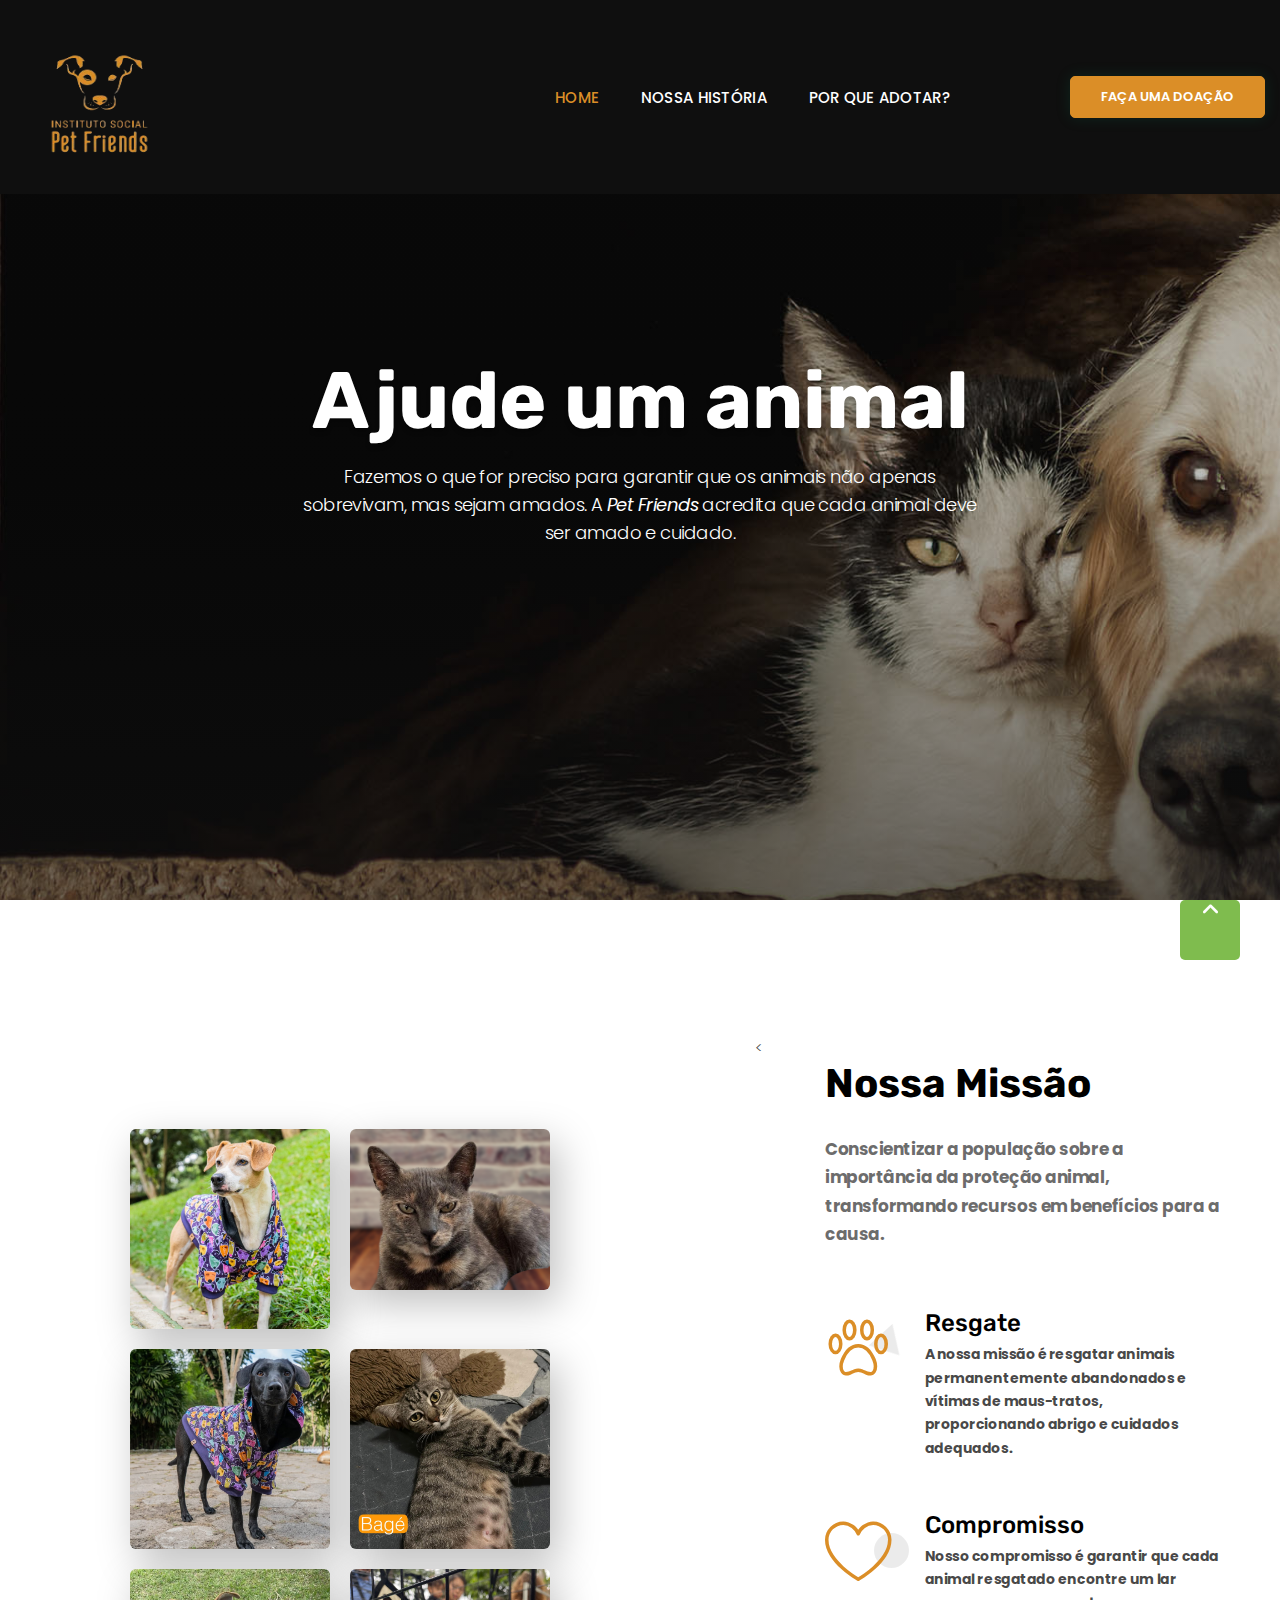
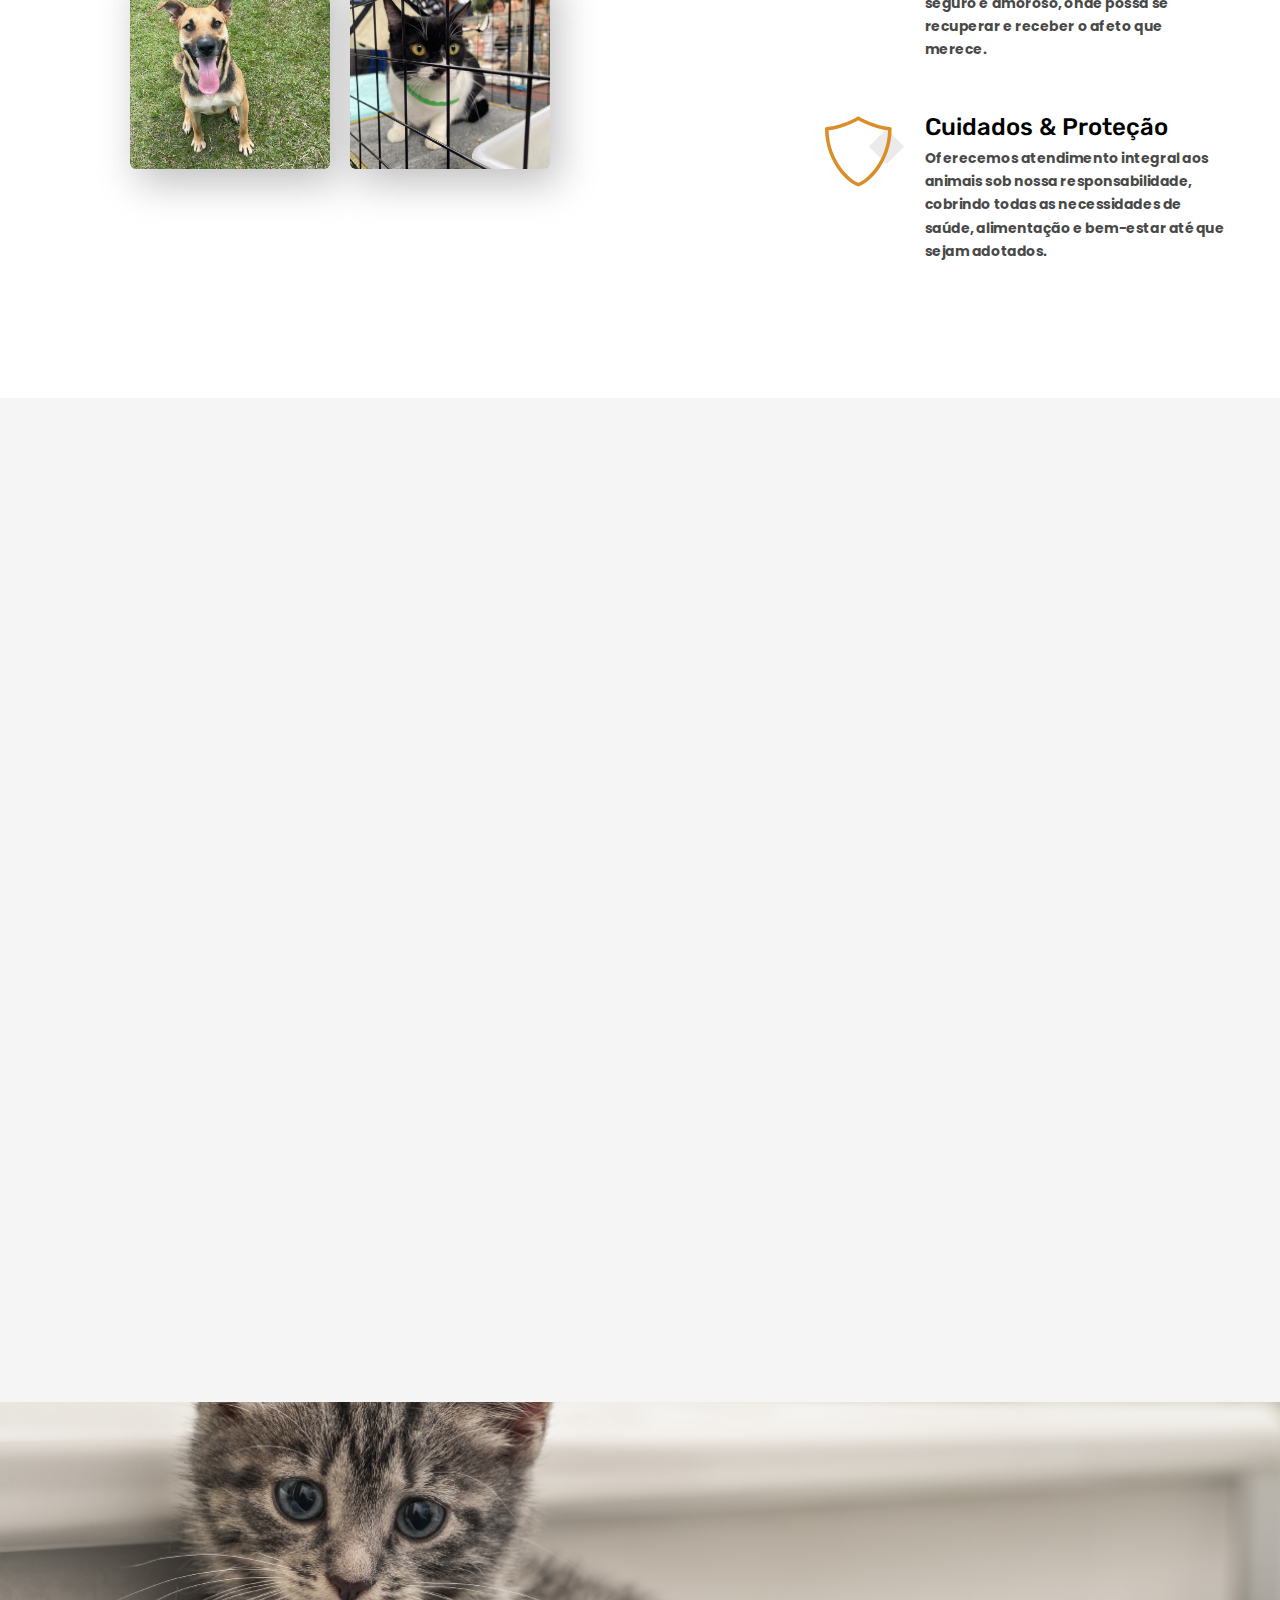
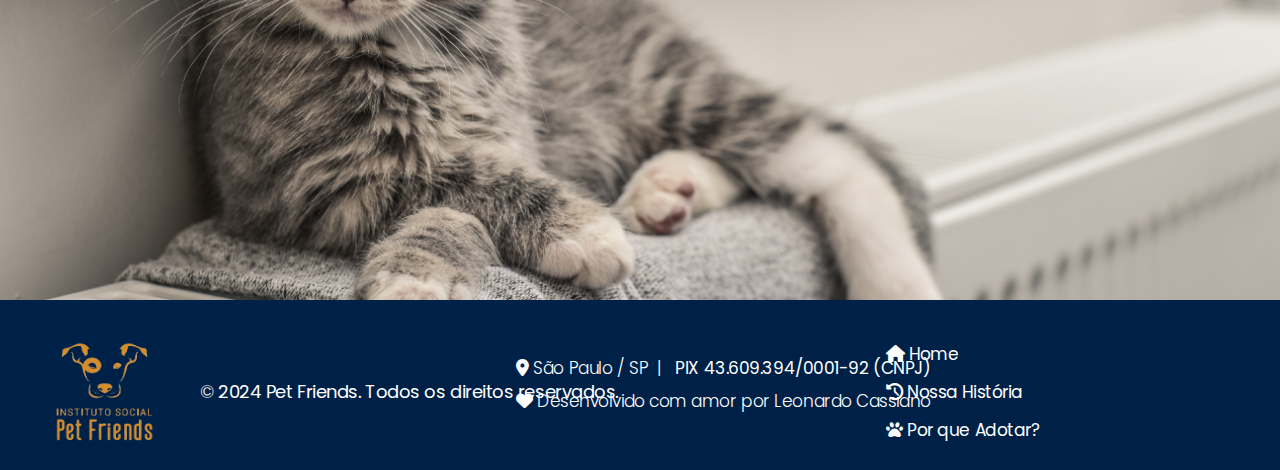
==== index.html @ 427e0f5f "atualizado" ====
<!DOCTYPE html>
<html class="wide wow-animation" lang="pt-BR">

<head>

  <title>Instituto Social Pet Friends</title>

  <meta charset="utf-8">
  <meta name="viewport" content="width=device-width, height=device-height, initial-scale=1.0">
  <meta http-equiv="X-UA-Compatible" content="IE=edge">
  <link rel="icon" href="images/Logo.png" type="image/x-icon">
  <link rel="stylesheet" type="text/css"
    href="//fonts.googleapis.com/css?family=Poppins:300,300i,400,500,600,700,800,900,900i%7CRoboto:400%7CRubik:100,400,700">
  <link rel="stylesheet" href="css/bootstrap.css">
  <link rel="stylesheet" href="css/fonts.css">
  <link rel="stylesheet" href="css/style.css">
  <link rel="stylesheet" href="https://cdnjs.cloudflare.com/ajax/libs/font-awesome/6.0.0-beta3/css/all.min.css">
  <style>
    .ie-panel {
      display: none;
      background: #212121;
      padding: 10px 0;
      box-shadow: 3px 3px 5px 0 rgba(94, 190, 14, 0.3);
      clear: both;
      text-align: center;
      position: relative;
      z-index: 1;
    }

    html.ie-10 .ie-panel,
    html.lt-ie-10 .ie-panel {
      display: block;
    }
  </style>
</head>

<body>

  <div class="preloader">
    <div class="preloader-body">
      <div class="cssload-container">
        <div class="cssload-speeding-wheel"></div>
      </div>
      <p>Carregando...</p>
    </div>
  </div>
  <div class="page">

    <!-- Page Header-->

    <header class="section page-header">

      <!-- RD Navbar-->

      <div class="rd-navbar-wrap">
        <nav class="rd-navbar rd-navbar-classic" data-layout="rd-navbar-fixed" data-sm-layout="rd-navbar-fixed"
          data-md-layout="rd-navbar-fixed" data-md-device-layout="rd-navbar-fixed" data-lg-layout="rd-navbar-static"
          data-lg-device-layout="rd-navbar-static" data-xl-layout="rd-navbar-static"
          data-xl-device-layout="rd-navbar-static" data-xxl-layout="rd-navbar-static"
          data-xxl-device-layout="rd-navbar-static" data-lg-stick-up-offset="46px" data-xl-stick-up-offset="46px"
          data-xxl-stick-up-offset="46px" data-lg-stick-up="true" data-xl-stick-up="true" data-xxl-stick-up="true">
          <div class="rd-navbar-main-outer">
            <div class="rd-navbar-main">

              <!-- RD Navbar Panel-->

              <div class="rd-navbar-panel">

                <!-- RD Navbar Toggle-->

                <button class="rd-navbar-toggle" data-rd-navbar-toggle=".rd-navbar-nav-wrap"><span></span></button>

                <!-- RD Navbar Brand | logo no head-->

                <div class="rd-navbar-brand">
                  <a href="index.html">
                    <img class="brand-logo-light" src="images/Logo2-removebg-preview.png" alt="Logo Pet Friends"
                      style="width: 160px; height: auto; max-height: 130px;" />
                  </a>
                  <div class="brand-info">
                    <i class="fas fa-paw paw-icon"></i> <!-- Ícone de patinha -->
                    <span>Instituto Social Pet Friends</span>
                  </div>
                </div>

              </div>
              <div class="rd-navbar-main-element">
                <div class="rd-navbar-nav-wrap">
                  <!-- RD Navbar Nav-->
                  <ul class="rd-navbar-nav">
                    <li class="rd-nav-item active"><a class="rd-nav-link" href="index.html">Home</a>
                    </li>
                    <li class="rd-nav-item"><a class="rd-nav-link" href="nossa-historia.html">Nossa História</a>
                    </li>
                    <li class="rd-nav-item"><a class="rd-nav-link" href="adotar.html">Por que Adotar?</a>
                    </li>
                  </ul>
                </div>
              </div><a class="button button-primary button-sm"
                href="https://apoia.se/petfriends_animal?fbclid=PAZXh0bgNhZW0CMTEAAab4_Lr3qfhMuwF0i9VEwv8kZfbizg0bX7LKmi1WdM-lrcqhibGIC0rPOTk_aem_RehNmCbpvLESIJ7mgK0mYw"
                target="_blank">Faça uma doação</a>
            </div>
          </div>
        </nav>
      </div>
    </header>

    <!-- Swiper-->

    <section class="section section-lg section-main-bunner section-main-bunner-filter">
      <div class="main-bunner-img"
        style="background-image: url(&quot;images/bg-bunner-2.jpg&quot;); background-size: cover;"></div>
      <div class="main-bunner-inner">
        <div class="container">
          <div class="row row-50 justify-content-lg-center align-items-lg-center">
            <div class="col-lg-12">
              <div class="bunner-content-modern text-center">
                <h1 class="main-bunner-title">Ajude um animal</h1>
                <p>Fazemos o que for preciso para garantir que os animais não apenas sobrevivam, mas sejam amados. A
                  <strong> <em>Pet
                      Friends</em> </strong> acredita que cada animal deve ser amado e cuidado.
                </p>
              </div>

            </div>
          </div>
        </div>
      </div>
    </section>
    <section class="section section-xl">
      <div class="container">
        <div class="row row-50 justify-content-lg-between align-items-lg-center">
          <div class="col-lg-6">
            <div class="box-img-animate">
              <div class="box-img-animate-item"
                data-parallax-scroll="{&quot;y&quot;: 0, &quot;x&quot;: 140,  &quot;smoothness&quot;: 50 }">
                <img src="images/anima-img1.jpg" alt="" width="150" height="auto">
              </div>
              <div class="box-img-animate-item"
                data-parallax-scroll="{&quot;y&quot;: 150, &quot;x&quot;: 0,  &quot;smoothness&quot;: 50 }">
                <img src="images/anima-img2.png" alt="" width="200" height="auto">
              </div>
              <div class="box-img-animate-item"
                data-parallax-scroll="{&quot;y&quot;:70, &quot;x&quot;: -250,  &quot;smoothness&quot;: 50 }">
                <img src="images/anima-img3.jpg" alt="" width="150" height="auto">
              </div>
              <div class="box-img-animate-item"
                data-parallax-scroll="{&quot;y&quot;:20, &quot;x&quot;: 20,  &quot;smoothness&quot;: 50 }">
                <img src="images/anima-img4.jpg" alt="" width="150" height="auto">
              </div>
              <div class="box-img-animate-item"
                data-parallax-scroll="{&quot;y&quot;:60, &quot;x&quot;: 70,  &quot;smoothness&quot;: 50 }">
                <img src="images/CAPA.jpg" alt="" width="150" height="auto">
              </div>
              <div class="box-img-animate-item"
                data-parallax-scroll="{&quot;y&quot;:0, &quot;x&quot;: 140,  &quot;smoothness&quot;: 50 }">
                <img src="images/anima-img6.jpg" alt="" width="150" height="auto">
              </div>

            </div>
          </div>

          <div class="col-lg-6 col-xl-5">
            <<div class="innset-xl-left-70">
              <h3>Nossa Missão</h3>
              <p class="text-opacity-80" style="font-size: 17px; font-weight: bold;">Conscientizar a população sobre a
                importância da proteção animal, transformando
                recursos em benefícios para a causa.</p>
              <div class="row row-50">
                <div class="col-md-6 col-lg-12">
                  <div class="box-icon-modern">
                    <div class="box-icon-inner decorate-triangle">
                      <span class="icon-xl linearicons-paw icon-primary"></span>
                    </div>
                    <div class="box-icon-caption">
                      <h4><a href="#">Resgate</a></h4>
                      <p style="font-size: 14px; font-weight: bold;">A nossa missão é resgatar animais permanentemente
                        abandonados e vítimas de maus-tratos,
                        proporcionando abrigo e cuidados adequados.</p>
                    </div>
                  </div>
                </div>
                <div class="col-md-6 col-lg-12">
                  <div class="box-icon-modern">
                    <div class="box-icon-inner decorate-circle">
                      <span class="icon-xl linearicons-heart icon-primary"></span>
                    </div>
                    <div class="box-icon-caption">
                      <h4><a href="#">Compromisso</a></h4>
                      <p style="font-size: 14px; font-weight: bold;">Nosso compromisso é garantir que cada animal
                        resgatado encontre um lar seguro e amoroso, onde
                        possa se recuperar e receber o afeto que merece.</p>
                    </div>
                  </div>
                </div>
                <div class="col-md-6 col-lg-12">
                  <div class="box-icon-modern">
                    <div class="box-icon-inner decorate-rectangle">
                      <span class="icon-xl linearicons-shield icon-primary"></span>
                    </div>
                    <div class="box-icon-caption">
                      <h4><a href="#">Cuidados &amp; Proteção</a></h4>
                      <p style="font-size: 14px; font-weight: bold;">Oferecemos atendimento integral aos animais sob
                        nossa responsabilidade, cobrindo todas as
                        necessidades de saúde, alimentação e bem-estar até que sejam adotados.</p>
                    </div>
                  </div>
                </div>
              </div>
          </div>
        </div>
      </div>
  </div>
  </section>
  <section class="section section-lg bg-gray-1">
    <div class="container">
      <div class="row justify-content-center text-center">
        <div class="col-md-9 col-lg-7 wow-outer">
          <div class="wow slideInDown" style="font-size: 17px; font-weight: bold;">
            <h3>ONG Pet Friends</h3>
            <p> A ONG Pet Friends, tem várias causas e projetos para resgate e cuidados dos animais, nos quais você
              sempre pode participar. Sinta-se à vontade para aprender sobre eles, navegue em nosso site para obter
              mais informações e nos ajudar nesta causa. Temos nossas camisetas Masculino e Feminino que nos ajudam com
              parte das arrecadações.
            </p>
          </div>

        </div>
      </div>
      <div class="row row-50">
        <div class="col-md-6 col-lg-4 wow-outer">
          <div class="wow fadeInUp">
            <article class="box-causes">
              <div class="box-causes-img"><img src="images/anima-img1.jpg" alt="quero adotar" width="372"
                  height="396" /><a class="button button-sm button-primary"
                  href="https://docs.google.com/forms/d/e/1FAIpQLSeHZSwQcAbqPlTNAKT_LWLnmwpeg9ElzXLOrvn8qitVOJTIiQ/viewform"
                  target="_blank">Consulte</a>
              </div>
              <h4 class="font-weight-medium"><a
                  href="https://docs.google.com/forms/d/e/1FAIpQLSeHZSwQcAbqPlTNAKT_LWLnmwpeg9ElzXLOrvn8qitVOJTIiQ/viewform"
                  target="_blank">Quero adotar</a></h4>
              <p style="font-size: 14px; font-weight: bold;"> <span>Preencha </span>o Questionário Pet Friends</p>
            </article>
          </div>
        </div>
        <div class="col-md-6 col-lg-4 wow-outer">
          <div class="wow fadeInUp">
            <article class="box-causes">
              <div class="box-causes-img"><img src="images/anima-img3.jpg" alt="Como ajudar" width="372"
                  height="396" /><a class="button button-sm button-primary"
                  href="https://apoia.se/petfriends_animal?fbclid=PAZXh0bgNhZW0CMTEAAab4_Lr3qfhMuwF0i9VEwv8kZfbizg0bX7LKmi1WdM-lrcqhibGIC0rPOTk_aem_RehNmCbpvLESIJ7mgK0mYw"
                  target="_blank">Consulte</a>
              </div>
              <h4 class="font-weight-medium"><a
                  href="https://apoia.se/petfriends_animal?fbclid=PAZXh0bgNhZW0CMTEAAab4_Lr3qfhMuwF0i9VEwv8kZfbizg0bX7LKmi1WdM-lrcqhibGIC0rPOTk_aem_RehNmCbpvLESIJ7mgK0mYw">Apadrinhe</a>
              </h4>
              <p class="box-causes-donate"><span class="box-causes-donate-complete"
                  style="font-size: 14px; font-weight: bold;">Apadrinhe a </span> <span
                  style="font-size: 14px; font-weight: bold;">partir de R$ 1,00
                </span> </p>
            </article>
          </div>
        </div>
        <div class="col-md-6 col-lg-4 wow-outer">
          <div class="wow fadeInUp">
            <article class="box-causes">
              <div class="box-causes-img"><img src="images/camiseta-img.png" alt="Camisetas" width="372"
                  height="396" /><a class="button button-sm button-primary"
                  href="https://reserva.ink/camisetadebicho?utf8=%E2%9C%93&search_filter=pet+friends"
                  target="_blank">Consulte</a>
              </div>
              <h4 class="font-weight-medium"><a
                  href="https://reserva.ink/camisetadebicho?utf8=%E2%9C%93&search_filter=pet+friends"
                  target="_blank">Nossa Coleção </a></h4>

              <p class="box-causes-donate"><span class="box-causes-donate-complete"
                  style="font-size: 14px; font-weight: bold;">+3% Off para</span>
                <span style="font-size: 14px; font-weight: bold;">pagamentos via PIX ou em até 3x sem juros</span>
              </p>
            </article>
          </div>

        </div>
      </div>
    </div>
  </section>

  <section class="parallax-container bg-gray-600" data-parallax-img="images/Carrosel- Foto1.png">
    <div class="parallax-content section-xxl text-center">
      <div class="container">
        <div class="row justify-content-md-center">
          <div class="col-md-9 col-lg-8 col-xl-8 wow-outer">
            <div class="innset-xl-right-30 innset-xl-left-30">
              <div class="wow slideInDown">
                <h3>Entre em contato para mais informações</h3>

                <div class="main__socials">
                  <a href="https://www.instagram.com/petfriends_animal/" target="_blank">
                    <button class="Link__instagram">
                      <svg xmlns="http://www.w3.org/2000/svg" viewBox="0,0,256,256" width="30px" height="30px"
                        fill-rule="nonzero" class="instagram">
                        <g fill-rule="nonzero" stroke="none" stroke-width="1" stroke-linecap="butt"
                          stroke-linejoin="miter" stroke-miterlimit="10">
                          <g transform="scale(8,8)">
                            <path
                              d="M11.46875,5c-3.55078,0 -6.46875,2.91406 -6.46875,6.46875v9.0625c0,3.55078 2.91406,6.46875 6.46875,6.46875h9.0625c3.55078,0 6.46875,-2.91406 6.46875,-6.46875v-9.0625c0,-3.55078 -2.91406,-6.46875 -6.46875,-6.46875zM11.46875,7h9.0625c2.47266,0 4.46875,1.99609 4.46875,4.46875v9.0625c0,2.47266 -1.99609,4.46875 -4.46875,4.46875h-9.0625c-2.47266,0 -4.46875,-1.99609 -4.46875,-4.46875v-9.0625c0,-2.47266 1.99609,-4.46875 4.46875,-4.46875zM21.90625,9.1875c-0.50391,0 -0.90625,0.40234 -0.90625,0.90625c0,0.50391 0.40234,0.90625 0.90625,0.90625c0.50391,0 0.90625,-0.40234 0.90625,-0.90625c0,-0.50391 -0.40234,-0.90625 -0.90625,-0.90625zM16,10c-3.30078,0 -6,2.69922 -6,6c0,3.30078 2.69922,6 6,6c3.30078,0 6,-2.69922 6,-6c0,-3.30078 -2.69922,-6 -6,-6zM16,12c2.22266,0 4,1.77734 4,4c0,2.22266 -1.77734,4 -4,4c-2.22266,0 -4,-1.77734 -4,-4c0,-2.22266 1.77734,-4 4,-4z">
                            </path>
                          </g>
                        </g>
                      </svg>
                    </button>
                  </a>

                  <a href="https://www.facebook.com/PETFRIENDSANIMAL22" target="_blank">
                    <button class="Link__facebook">
                      <svg xmlns="http://www.w3.org/2000/svg" viewBox="0 0 24 24" width="30px" height="30px" fill="none"
                        class="facebook">
                        <path fill-rule="nonzero" fill="#3b5998"
                          d="M22,12c0-5.523-4.477-10-10-10S2,6.477,2,12c0,4.991,3.657,9.128,8.438,9.877V14.89h-2.54v-2.89h2.54V9.845c0-2.514,1.492-3.9,3.77-3.9,1.094,0,2.236,0.195,2.236,0.195v2.459h-1.259c-1.24,0-1.628,0.771-1.628,1.562v1.89h2.773l-0.443,2.89h-2.33v6.986C18.343,21.127,22,16.99,22,12z">
                        </path>
                      </svg>
                    </button>
                  </a>
                </div>

              </div>
            </div>
          </div>
        </div>
      </div>
    </div>
  </section><a></a>

  <!-- ===================================== RODAPÉ ====================================================  -->


  <footer>
    <div class="custom-footer-container">
      <div class="custom-footer-left">
        <img src="images/Logo2-removebg-preview.png" alt="logo" class="custom-footer-image" />
        <p class="custom-footer-copyright">
          &copy; <b>2024 Pet Friends. Todos os direitos reservados.</b>
        </p>
      </div>
      <div class="custom-footer-center">
        <p class="custom-footer-text">
          <i class="fas fa-map-marker-alt"></i> São Paulo / SP&nbsp;&nbsp;|&nbsp;&nbsp;
          <b> PIX 43.609.394/0001-92 (CNPJ)</b>
        </p>
        <p class="custom-footer-text">
          <i class="fas fa-heart"></i> Desenvolvido com amor por
          <a href="https://yleonardo99.github.io/Meu-Portfolio/" class="custom-dev-link" target="_blank">Leonardo Cassiano</a>
        </p>
      </div>
      <div class="custom-footer-right">
        <nav class="custom-footer-nav">
          <a href="index.html" class="custom-footer-link"><i class="fas fa-home"></i><b> Home</b></a>
          <a href="nossa-historia.html" class="custom-footer-link"><i class="fas fa-history"></i><b> Nossa História</b></a>
          <a href="adotar.html" class="custom-footer-link"><i class="fas fa-paw"></i><b> Por que Adotar?</b></a>
        </nav>
      </div>
    </div>
  </footer>
  </div>

  <div class="snackbars" id="form-output-global"></div>
  <script src="js/core.min.js"></script>
  <script src="js/script.js"></script>
  <!-- coded by ragnar-->
</body>

</html>
---- css/fonts.css ----
@font-face {
    font-family: 'defatted_milk-Reg';
    src: url("../fonts/defatted_milk-Reg.ttf") format("truetype");
    font-weight: normal;
    font-style: normal;
}


.fa {
	display: inline-block;
	font-family: 'FontAwesome';
	font-size: inherit;
	text-rendering: auto;
	-webkit-font-smoothing: antialiased;
	-moz-osx-font-smoothing: grayscale;
}

[class*='fa-']:before {
	font-weight: 400;
	font-family: 'FontAwesome';
}

/* torna a fonte 33% maior em relação ao contêiner do ícone */

.fa-lg {
	font-size: 1.33333333em;
	line-height: 0.75em;
	vertical-align: -15%;
}

.fa-2x {
	font-size: 2em;
}

.fa-3x {
	font-size: 3em;
}

.fa-4x {
	font-size: 4em;
}

.fa-5x {
	font-size: 5em;
}

.fa-fw {
	width: 1.28571429em;
	text-align: center;
}

.fa-ul {
	padding-left: 0;
	margin-left: 2.14285714em;
	list-style-type: none;
}

.fa-ul > li {
	position: relative;
}

.fa-li {
	position: absolute;
	left: -2.14285714em;
	width: 2.14285714em;
	top: 0.14285714em;
	text-align: center;
}

.fa-li.fa-lg {
	left: -1.85714286em;
}

.fa-border {
	padding: .2em .25em .15em;
	border: solid 0.08em #eeeeee;
	border-radius: .1em;
}

.fa-pull-left {
	float: left;
}

.fa-pull-right {
	float: right;
}

.fa.fa-pull-left {
	margin-right: .3em;
}

.fa.fa-pull-right {
	margin-left: .3em;
}

/* Deprecated as of 4.4.0 */
.pull-right {
	float: right;
}

.pull-left {
	float: left;
}

.fa.pull-left {
	margin-right: .3em;
}

.fa.pull-right {
	margin-left: .3em;
}

.fa-spin {
	-webkit-animation: fa-spin 2s infinite linear;
	animation: fa-spin 2s infinite linear;
}

.fa-pulse {
	-webkit-animation: fa-spin 1s infinite steps(8);
	animation: fa-spin 1s infinite steps(8);
}

@-webkit-keyframes fa-spin {
	0% {
		-webkit-transform: rotate(0deg);
		transform: rotate(0deg);
	}
	100% {
		-webkit-transform: rotate(359deg);
		transform: rotate(359deg);
	}
}

@keyframes fa-spin {
	0% {
		-webkit-transform: rotate(0deg);
		transform: rotate(0deg);
	}
	100% {
		-webkit-transform: rotate(359deg);
		transform: rotate(359deg);
	}
}

.fa-rotate-90 {
	-ms-filter: "progid:DXImageTransform.Microsoft.BasicImage(rotation=1)";
	-webkit-transform: rotate(90deg);
	-ms-transform: rotate(90deg);
	transform: rotate(90deg);
}

.fa-rotate-180 {
	-ms-filter: "progid:DXImageTransform.Microsoft.BasicImage(rotation=2)";
	-webkit-transform: rotate(180deg);
	-ms-transform: rotate(180deg);
	transform: rotate(180deg);
}

.fa-rotate-270 {
	-ms-filter: "progid:DXImageTransform.Microsoft.BasicImage(rotation=3)";
	-webkit-transform: rotate(270deg);
	-ms-transform: rotate(270deg);
	transform: rotate(270deg);
}

.fa-flip-horizontal {
	-ms-filter: "progid:DXImageTransform.Microsoft.BasicImage(rotation=0, mirror=1)";
	-webkit-transform: scale(-1, 1);
	-ms-transform: scale(-1, 1);
	transform: scale(-1, 1);
}

.fa-flip-vertical {
	-ms-filter: "progid:DXImageTransform.Microsoft.BasicImage(rotation=2, mirror=1)";
	-webkit-transform: scale(1, -1);
	-ms-transform: scale(1, -1);
	transform: scale(1, -1);
}

:root .fa-rotate-90,
:root .fa-rotate-180,
:root .fa-rotate-270,
:root .fa-flip-horizontal,
:root .fa-flip-vertical {
	filter: none;
}

.fa-stack {
	position: relative;
	display: inline-block;
	width: 2em;
	height: 2em;
	line-height: 2em;
	vertical-align: middle;
}

.fa-stack-1x,
.fa-stack-2x {
	position: absolute;
	left: 0;
	width: 100%;
	text-align: center;
}

.fa-stack-1x {
	line-height: inherit;
}

.fa-stack-2x {
	font-size: 2em;
}

.fa-inverse {
	color: #ffffff;
}

/* Font Awesome uses the Unicode Private Use Area (PUA) to ensure screen
   readers do not read off random characters that represent icons */
.fa-glass:before {
	content: "\f000";
}

.fa-music:before {
	content: "\f001";
}

.fa-search:before {
	content: "\f002";
}

.fa-envelope-o:before {
	content: "\f003";
}

.fa-heart:before {
	content: "\f004";
}

.fa-star:before {
	content: "\f005";
}

.fa-star-o:before {
	content: "\f006";
}

.fa-user:before {
	content: "\f007";
}

.fa-film:before {
	content: "\f008";
}

.fa-th-large:before {
	content: "\f009";
}

.fa-th:before {
	content: "\f00a";
}

.fa-th-list:before {
	content: "\f00b";
}

.fa-check:before {
	content: "\f00c";
}

.fa-remove:before,
.fa-close:before,
.fa-times:before {
	content: "\f00d";
}

.fa-search-plus:before {
	content: "\f00e";
}

.fa-search-minus:before {
	content: "\f010";
}

.fa-power-off:before {
	content: "\f011";
}

.fa-signal:before {
	content: "\f012";
}

.fa-gear:before,
.fa-cog:before {
	content: "\f013";
}

.fa-trash-o:before {
	content: "\f014";
}

.fa-home:before {
	content: "\f015";
}

.fa-file-o:before {
	content: "\f016";
}

.fa-clock-o:before {
	content: "\f017";
}

.fa-road:before {
	content: "\f018";
}

.fa-download:before {
	content: "\f019";
}

.fa-arrow-circle-o-down:before {
	content: "\f01a";
}

.fa-arrow-circle-o-up:before {
	content: "\f01b";
}

.fa-inbox:before {
	content: "\f01c";
}

.fa-play-circle-o:before {
	content: "\f01d";
}

.fa-rotate-right:before,
.fa-repeat:before {
	content: "\f01e";
}

.fa-refresh:before {
	content: "\f021";
}

.fa-list-alt:before {
	content: "\f022";
}

.fa-lock:before {
	content: "\f023";
}

.fa-flag:before {
	content: "\f024";
}

.fa-headphones:before {
	content: "\f025";
}

.fa-volume-off:before {
	content: "\f026";
}

.fa-volume-down:before {
	content: "\f027";
}

.fa-volume-up:before {
	content: "\f028";
}

.fa-qrcode:before {
	content: "\f029";
}

.fa-barcode:before {
	content: "\f02a";
}

.fa-tag:before {
	content: "\f02b";
}

.fa-tags:before {
	content: "\f02c";
}

.fa-book:before {
	content: "\f02d";
}

.fa-bookmark:before {
	content: "\f02e";
}

.fa-print:before {
	content: "\f02f";
}

.fa-camera:before {
	content: "\f030";
}

.fa-font:before {
	content: "\f031";
}

.fa-bold:before {
	content: "\f032";
}

.fa-italic:before {
	content: "\f033";
}

.fa-text-height:before {
	content: "\f034";
}

.fa-text-width:before {
	content: "\f035";
}

.fa-align-left:before {
	content: "\f036";
}

.fa-align-center:before {
	content: "\f037";
}

.fa-align-right:before {
	content: "\f038";
}

.fa-align-justify:before {
	content: "\f039";
}

.fa-list:before {
	content: "\f03a";
}

.fa-dedent:before,
.fa-outdent:before {
	content: "\f03b";
}

.fa-indent:before {
	content: "\f03c";
}

.fa-video-camera:before {
	content: "\f03d";
}

.fa-photo:before,
.fa-image:before,
.fa-picture-o:before {
	content: "\f03e";
}

.fa-pencil:before {
	content: "\f040";
}

.fa-map-marker:before {
	content: "\f041";
}

.fa-adjust:before {
	content: "\f042";
}

.fa-tint:before {
	content: "\f043";
}

.fa-edit:before,
.fa-pencil-square-o:before {
	content: "\f044";
}

.fa-share-square-o:before {
	content: "\f045";
}

.fa-check-square-o:before {
	content: "\f046";
}

.fa-arrows:before {
	content: "\f047";
}

.fa-step-backward:before {
	content: "\f048";
}

.fa-fast-backward:before {
	content: "\f049";
}

.fa-backward:before {
	content: "\f04a";
}

.fa-play:before {
	content: "\f04b";
}

.fa-pause:before {
	content: "\f04c";
}

.fa-stop:before {
	content: "\f04d";
}

.fa-forward:before {
	content: "\f04e";
}

.fa-fast-forward:before {
	content: "\f050";
}

.fa-step-forward:before {
	content: "\f051";
}

.fa-eject:before {
	content: "\f052";
}

.fa-chevron-left:before {
	content: "\f053";
}

.fa-chevron-right:before {
	content: "\f054";
}

.fa-plus-circle:before {
	content: "\f055";
}

.fa-minus-circle:before {
	content: "\f056";
}

.fa-times-circle:before {
	content: "\f057";
}

.fa-check-circle:before {
	content: "\f058";
}

.fa-question-circle:before {
	content: "\f059";
}

.fa-info-circle:before {
	content: "\f05a";
}

.fa-crosshairs:before {
	content: "\f05b";
}

.fa-times-circle-o:before {
	content: "\f05c";
}

.fa-check-circle-o:before {
	content: "\f05d";
}

.fa-ban:before {
	content: "\f05e";
}

.fa-arrow-left:before {
	content: "\f060";
}

.fa-arrow-right:before {
	content: "\f061";
}

.fa-arrow-up:before {
	content: "\f062";
}

.fa-arrow-down:before {
	content: "\f063";
}

.fa-mail-forward:before,
.fa-share:before {
	content: "\f064";
}

.fa-expand:before {
	content: "\f065";
}

.fa-compress:before {
	content: "\f066";
}

.fa-plus:before {
	content: "\f067";
}

.fa-minus:before {
	content: "\f068";
}

.fa-asterisk:before {
	content: "\f069";
}

.fa-exclamation-circle:before {
	content: "\f06a";
}

.fa-gift:before {
	content: "\f06b";
}

.fa-leaf:before {
	content: "\f06c";
}

.fa-fire:before {
	content: "\f06d";
}

.fa-eye:before {
	content: "\f06e";
}

.fa-eye-slash:before {
	content: "\f070";
}

.fa-warning:before,
.fa-exclamation-triangle:before {
	content: "\f071";
}

.fa-plane:before {
	content: "\f072";
}

.fa-calendar:before {
	content: "\f073";
}

.fa-random:before {
	content: "\f074";
}

.fa-comment:before {
	content: "\f075";
}

.fa-magnet:before {
	content: "\f076";
}

.fa-chevron-up:before {
	content: "\f077";
}

.fa-chevron-down:before {
	content: "\f078";
}

.fa-retweet:before {
	content: "\f079";
}

.fa-shopping-cart:before {
	content: "\f07a";
}

.fa-folder:before {
	content: "\f07b";
}

.fa-folder-open:before {
	content: "\f07c";
}

.fa-arrows-v:before {
	content: "\f07d";
}

.fa-arrows-h:before {
	content: "\f07e";
}

.fa-bar-chart-o:before,
.fa-bar-chart:before {
	content: "\f080";
}

.fa-twitter-square:before {
	content: "\f081";
}

.fa-facebook-square:before {
	content: "\f082";
}

.fa-camera-retro:before {
	content: "\f083";
}

.fa-key:before {
	content: "\f084";
}

.fa-gears:before,
.fa-cogs:before {
	content: "\f085";
}

.fa-comments:before {
	content: "\f086";
}

.fa-thumbs-o-up:before {
	content: "\f087";
}

.fa-thumbs-o-down:before {
	content: "\f088";
}

.fa-star-half:before {
	content: "\f089";
}

.fa-heart-o:before {
	content: "\f08a";
}

.fa-sign-out:before {
	content: "\f08b";
}

.fa-linkedin-square:before {
	content: "\f08c";
}

.fa-thumb-tack:before {
	content: "\f08d";
}

.fa-external-link:before {
	content: "\f08e";
}

.fa-sign-in:before {
	content: "\f090";
}

.fa-trophy:before {
	content: "\f091";
}

.fa-github-square:before {
	content: "\f092";
}

.fa-upload:before {
	content: "\f093";
}

.fa-lemon-o:before {
	content: "\f094";
}

.fa-phone:before {
	content: "\f095";
}

.fa-square-o:before {
	content: "\f096";
}

.fa-bookmark-o:before {
	content: "\f097";
}

.fa-phone-square:before {
	content: "\f098";
}

.fa-twitter:before {
	content: "\f099";
}

.fa-facebook-f:before,
.fa-facebook:before {
	content: "\f09a";
}

.fa-github:before {
	content: "\f09b";
}

.fa-unlock:before {
	content: "\f09c";
}

.fa-credit-card:before {
	content: "\f09d";
}

.fa-feed:before,
.fa-rss:before {
	content: "\f09e";
}

.fa-hdd-o:before {
	content: "\f0a0";
}

.fa-bullhorn:before {
	content: "\f0a1";
}

.fa-bell:before {
	content: "\f0f3";
}

.fa-certificate:before {
	content: "\f0a3";
}

.fa-hand-o-right:before {
	content: "\f0a4";
}

.fa-hand-o-left:before {
	content: "\f0a5";
}

.fa-hand-o-up:before {
	content: "\f0a6";
}

.fa-hand-o-down:before {
	content: "\f0a7";
}

.fa-arrow-circle-left:before {
	content: "\f0a8";
}

.fa-arrow-circle-right:before {
	content: "\f0a9";
}

.fa-arrow-circle-up:before {
	content: "\f0aa";
}

.fa-arrow-circle-down:before {
	content: "\f0ab";
}

.fa-globe:before {
	content: "\f0ac";
}

.fa-wrench:before {
	content: "\f0ad";
}

.fa-tasks:before {
	content: "\f0ae";
}

.fa-filter:before {
	content: "\f0b0";
}

.fa-briefcase:before {
	content: "\f0b1";
}

.fa-arrows-alt:before {
	content: "\f0b2";
}

.fa-group:before,
.fa-users:before {
	content: "\f0c0";
}

.fa-chain:before,
.fa-link:before {
	content: "\f0c1";
}

.fa-cloud:before {
	content: "\f0c2";
}

.fa-flask:before {
	content: "\f0c3";
}

.fa-cut:before,
.fa-scissors:before {
	content: "\f0c4";
}

.fa-copy:before,
.fa-files-o:before {
	content: "\f0c5";
}

.fa-paperclip:before {
	content: "\f0c6";
}

.fa-save:before,
.fa-floppy-o:before {
	content: "\f0c7";
}

.fa-square:before {
	content: "\f0c8";
}

.fa-navicon:before,
.fa-reorder:before,
.fa-bars:before {
	content: "\f0c9";
}

.fa-list-ul:before {
	content: "\f0ca";
}

.fa-list-ol:before {
	content: "\f0cb";
}

.fa-strikethrough:before {
	content: "\f0cc";
}

.fa-underline:before {
	content: "\f0cd";
}

.fa-table:before {
	content: "\f0ce";
}

.fa-magic:before {
	content: "\f0d0";
}

.fa-truck:before {
	content: "\f0d1";
}

.fa-pinterest:before {
	content: "\f0d2";
}

.fa-pinterest-square:before {
	content: "\f0d3";
}

.fa-google-plus-square:before {
	content: "\f0d4";
}

.fa-google-plus:before {
	content: "\f0d5";
}

.fa-money:before {
	content: "\f0d6";
}

.fa-caret-down:before {
	content: "\f0d7";
}

.fa-caret-up:before {
	content: "\f0d8";
}

.fa-caret-left:before {
	content: "\f0d9";
}

.fa-caret-right:before {
	content: "\f0da";
}

.fa-columns:before {
	content: "\f0db";
}

.fa-unsorted:before,
.fa-sort:before {
	content: "\f0dc";
}

.fa-sort-down:before,
.fa-sort-desc:before {
	content: "\f0dd";
}

.fa-sort-up:before,
.fa-sort-asc:before {
	content: "\f0de";
}

.fa-envelope:before {
	content: "\f0e0";
}

.fa-linkedin:before {
	content: "\f0e1";
}

.fa-rotate-left:before,
.fa-undo:before {
	content: "\f0e2";
}

.fa-legal:before,
.fa-gavel:before {
	content: "\f0e3";
}

.fa-dashboard:before,
.fa-tachometer:before {
	content: "\f0e4";
}

.fa-comment-o:before {
	content: "\f0e5";
}

.fa-comments-o:before {
	content: "\f0e6";
}

.fa-flash:before,
.fa-bolt:before {
	content: "\f0e7";
}

.fa-sitemap:before {
	content: "\f0e8";
}

.fa-umbrella:before {
	content: "\f0e9";
}

.fa-paste:before,
.fa-clipboard:before {
	content: "\f0ea";
}

.fa-lightbulb-o:before {
	content: "\f0eb";
}

.fa-exchange:before {
	content: "\f0ec";
}

.fa-cloud-download:before {
	content: "\f0ed";
}

.fa-cloud-upload:before {
	content: "\f0ee";
}

.fa-user-md:before {
	content: "\f0f0";
}

.fa-stethoscope:before {
	content: "\f0f1";
}

.fa-suitcase:before {
	content: "\f0f2";
}

.fa-bell-o:before {
	content: "\f0a2";
}

.fa-coffee:before {
	content: "\f0f4";
}

.fa-cutlery:before {
	content: "\f0f5";
}

.fa-file-text-o:before {
	content: "\f0f6";
}

.fa-building-o:before {
	content: "\f0f7";
}

.fa-hospital-o:before {
	content: "\f0f8";
}

.fa-ambulance:before {
	content: "\f0f9";
}

.fa-medkit:before {
	content: "\f0fa";
}

.fa-fighter-jet:before {
	content: "\f0fb";
}

.fa-beer:before {
	content: "\f0fc";
}

.fa-h-square:before {
	content: "\f0fd";
}

.fa-plus-square:before {
	content: "\f0fe";
}

.fa-angle-double-left:before {
	content: "\f100";
}

.fa-angle-double-right:before {
	content: "\f101";
}

.fa-angle-double-up:before {
	content: "\f102";
}

.fa-angle-double-down:before {
	content: "\f103";
}

.fa-angle-left:before {
	content: "\f104";
}

.fa-angle-right:before {
	content: "\f105";
}

.fa-angle-up:before {
	content: "\f106";
}

.fa-angle-down:before {
	content: "\f107";
}

.fa-desktop:before {
	content: "\f108";
}

.fa-laptop:before {
	content: "\f109";
}

.fa-tablet:before {
	content: "\f10a";
}

.fa-mobile-phone:before,
.fa-mobile:before {
	content: "\f10b";
}

.fa-circle-o:before {
	content: "\f10c";
}

.fa-quote-left:before {
	content: "\f10d";
}

.fa-quote-right:before {
	content: "\f10e";
}

.fa-spinner:before {
	content: "\f110";
}

.fa-circle:before {
	content: "\f111";
}

.fa-mail-reply:before,
.fa-reply:before {
	content: "\f112";
}

.fa-github-alt:before {
	content: "\f113";
}

.fa-folder-o:before {
	content: "\f114";
}

.fa-folder-open-o:before {
	content: "\f115";
}

.fa-smile-o:before {
	content: "\f118";
}

.fa-frown-o:before {
	content: "\f119";
}

.fa-meh-o:before {
	content: "\f11a";
}

.fa-gamepad:before {
	content: "\f11b";
}

.fa-keyboard-o:before {
	content: "\f11c";
}

.fa-flag-o:before {
	content: "\f11d";
}

.fa-flag-checkered:before {
	content: "\f11e";
}

.fa-terminal:before {
	content: "\f120";
}

.fa-code:before {
	content: "\f121";
}

.fa-mail-reply-all:before,
.fa-reply-all:before {
	content: "\f122";
}

.fa-star-half-empty:before,
.fa-star-half-full:before,
.fa-star-half-o:before {
	content: "\f123";
}

.fa-location-arrow:before {
	content: "\f124";
}

.fa-crop:before {
	content: "\f125";
}

.fa-code-fork:before {
	content: "\f126";
}

.fa-unlink:before,
.fa-chain-broken:before {
	content: "\f127";
}

.fa-question:before {
	content: "\f128";
}

.fa-info:before {
	content: "\f129";
}

.fa-exclamation:before {
	content: "\f12a";
}

.fa-superscript:before {
	content: "\f12b";
}

.fa-subscript:before {
	content: "\f12c";
}

.fa-eraser:before {
	content: "\f12d";
}

.fa-puzzle-piece:before {
	content: "\f12e";
}

.fa-microphone:before {
	content: "\f130";
}

.fa-microphone-slash:before {
	content: "\f131";
}

.fa-shield:before {
	content: "\f132";
}

.fa-calendar-o:before {
	content: "\f133";
}

.fa-fire-extinguisher:before {
	content: "\f134";
}

.fa-rocket:before {
	content: "\f135";
}

.fa-maxcdn:before {
	content: "\f136";
}

.fa-chevron-circle-left:before {
	content: "\f137";
}

.fa-chevron-circle-right:before {
	content: "\f138";
}

.fa-chevron-circle-up:before {
	content: "\f139";
}

.fa-chevron-circle-down:before {
	content: "\f13a";
}

.fa-html5:before {
	content: "\f13b";
}

.fa-css3:before {
	content: "\f13c";
}

.fa-anchor:before {
	content: "\f13d";
}

.fa-unlock-alt:before {
	content: "\f13e";
}

.fa-bullseye:before {
	content: "\f140";
}

.fa-ellipsis-h:before {
	content: "\f141";
}

.fa-ellipsis-v:before {
	content: "\f142";
}

.fa-rss-square:before {
	content: "\f143";
}

.fa-play-circle:before {
	content: "\f144";
}

.fa-ticket:before {
	content: "\f145";
}

.fa-minus-square:before {
	content: "\f146";
}

.fa-minus-square-o:before {
	content: "\f147";
}

.fa-level-up:before {
	content: "\f148";
}

.fa-level-down:before {
	content: "\f149";
}

.fa-check-square:before {
	content: "\f14a";
}

.fa-pencil-square:before {
	content: "\f14b";
}

.fa-external-link-square:before {
	content: "\f14c";
}

.fa-share-square:before {
	content: "\f14d";
}

.fa-compass:before {
	content: "\f14e";
}

.fa-toggle-down:before,
.fa-caret-square-o-down:before {
	content: "\f150";
}

.fa-toggle-up:before,
.fa-caret-square-o-up:before {
	content: "\f151";
}

.fa-toggle-right:before,
.fa-caret-square-o-right:before {
	content: "\f152";
}

.fa-euro:before,
.fa-eur:before {
	content: "\f153";
}

.fa-gbp:before {
	content: "\f154";
}

.fa-dollar:before,
.fa-usd:before {
	content: "\f155";
}

.fa-rupee:before,
.fa-inr:before {
	content: "\f156";
}

.fa-cny:before,
.fa-rmb:before,
.fa-yen:before,
.fa-jpy:before {
	content: "\f157";
}

.fa-ruble:before,
.fa-rouble:before,
.fa-rub:before {
	content: "\f158";
}

.fa-won:before,
.fa-krw:before {
	content: "\f159";
}

.fa-bitcoin:before,
.fa-btc:before {
	content: "\f15a";
}

.fa-file:before {
	content: "\f15b";
}

.fa-file-text:before {
	content: "\f15c";
}

.fa-sort-alpha-asc:before {
	content: "\f15d";
}

.fa-sort-alpha-desc:before {
	content: "\f15e";
}

.fa-sort-amount-asc:before {
	content: "\f160";
}

.fa-sort-amount-desc:before {
	content: "\f161";
}

.fa-sort-numeric-asc:before {
	content: "\f162";
}

.fa-sort-numeric-desc:before {
	content: "\f163";
}

.fa-thumbs-up:before {
	content: "\f164";
}

.fa-thumbs-down:before {
	content: "\f165";
}

.fa-youtube-square:before {
	content: "\f166";
}

.fa-youtube:before {
	content: "\f167";
}

.fa-xing:before {
	content: "\f168";
}

.fa-xing-square:before {
	content: "\f169";
}

.fa-youtube-play:before {
	content: "\f16a";
}

.fa-dropbox:before {
	content: "\f16b";
}

.fa-stack-overflow:before {
	content: "\f16c";
}

.fa-instagram:before {
	content: "\f16d";
}

.fa-flickr:before {
	content: "\f16e";
}

.fa-adn:before {
	content: "\f170";
}

.fa-bitbucket:before {
	content: "\f171";
}

.fa-bitbucket-square:before {
	content: "\f172";
}

.fa-tumblr:before {
	content: "\f173";
}

.fa-tumblr-square:before {
	content: "\f174";
}

.fa-long-arrow-down:before {
	content: "\f175";
}

.fa-long-arrow-up:before {
	content: "\f176";
}

.fa-long-arrow-left:before {
	content: "\f177";
}

.fa-long-arrow-right:before {
	content: "\f178";
}

.fa-apple:before {
	content: "\f179";
}

.fa-windows:before {
	content: "\f17a";
}

.fa-android:before {
	content: "\f17b";
}

.fa-linux:before {
	content: "\f17c";
}

.fa-dribbble:before {
	content: "\f17d";
}

.fa-skype:before {
	content: "\f17e";
}

.fa-foursquare:before {
	content: "\f180";
}

.fa-trello:before {
	content: "\f181";
}

.fa-female:before {
	content: "\f182";
}

.fa-male:before {
	content: "\f183";
}

.fa-gittip:before,
.fa-gratipay:before {
	content: "\f184";
}

.fa-sun-o:before {
	content: "\f185";
}

.fa-moon-o:before {
	content: "\f186";
}

.fa-archive:before {
	content: "\f187";
}

.fa-bug:before {
	content: "\f188";
}

.fa-vk:before {
	content: "\f189";
}

.fa-weibo:before {
	content: "\f18a";
}

.fa-renren:before {
	content: "\f18b";
}

.fa-pagelines:before {
	content: "\f18c";
}

.fa-stack-exchange:before {
	content: "\f18d";
}

.fa-arrow-circle-o-right:before {
	content: "\f18e";
}

.fa-arrow-circle-o-left:before {
	content: "\f190";
}

.fa-toggle-left:before,
.fa-caret-square-o-left:before {
	content: "\f191";
}

.fa-dot-circle-o:before {
	content: "\f192";
}

.fa-wheelchair:before {
	content: "\f193";
}

.fa-vimeo-square:before {
	content: "\f194";
}

.fa-turkish-lira:before,
.fa-try:before {
	content: "\f195";
}

.fa-plus-square-o:before {
	content: "\f196";
}

.fa-space-shuttle:before {
	content: "\f197";
}

.fa-slack:before {
	content: "\f198";
}

.fa-envelope-square:before {
	content: "\f199";
}

.fa-wordpress:before {
	content: "\f19a";
}

.fa-openid:before {
	content: "\f19b";
}

.fa-institution:before,
.fa-bank:before,
.fa-university:before {
	content: "\f19c";
}

.fa-mortar-board:before,
.fa-graduation-cap:before {
	content: "\f19d";
}

.fa-yahoo:before {
	content: "\f19e";
}

.fa-google:before {
	content: "\f1a0";
}

.fa-reddit:before {
	content: "\f1a1";
}

.fa-reddit-square:before {
	content: "\f1a2";
}

.fa-stumbleupon-circle:before {
	content: "\f1a3";
}

.fa-stumbleupon:before {
	content: "\f1a4";
}

.fa-delicious:before {
	content: "\f1a5";
}

.fa-digg:before {
	content: "\f1a6";
}

.fa-pied-piper-pp:before {
	content: "\f1a7";
}

.fa-pied-piper-alt:before {
	content: "\f1a8";
}

.fa-drupal:before {
	content: "\f1a9";
}

.fa-joomla:before {
	content: "\f1aa";
}

.fa-language:before {
	content: "\f1ab";
}

.fa-fax:before {
	content: "\f1ac";
}

.fa-building:before {
	content: "\f1ad";
}

.fa-child:before {
	content: "\f1ae";
}

.fa-paw:before {
	content: "\f1b0";
}

.fa-spoon:before {
	content: "\f1b1";
}

.fa-cube:before {
	content: "\f1b2";
}

.fa-cubes:before {
	content: "\f1b3";
}

.fa-behance:before {
	content: "\f1b4";
}

.fa-behance-square:before {
	content: "\f1b5";
}

.fa-steam:before {
	content: "\f1b6";
}

.fa-steam-square:before {
	content: "\f1b7";
}

.fa-recycle:before {
	content: "\f1b8";
}

.fa-automobile:before,
.fa-car:before {
	content: "\f1b9";
}

.fa-cab:before,
.fa-taxi:before {
	content: "\f1ba";
}

.fa-tree:before {
	content: "\f1bb";
}

.fa-spotify:before {
	content: "\f1bc";
}

.fa-deviantart:before {
	content: "\f1bd";
}

.fa-soundcloud:before {
	content: "\f1be";
}

.fa-database:before {
	content: "\f1c0";
}

.fa-file-pdf-o:before {
	content: "\f1c1";
}

.fa-file-word-o:before {
	content: "\f1c2";
}

.fa-file-excel-o:before {
	content: "\f1c3";
}

.fa-file-powerpoint-o:before {
	content: "\f1c4";
}

.fa-file-photo-o:before,
.fa-file-picture-o:before,
.fa-file-image-o:before {
	content: "\f1c5";
}

.fa-file-zip-o:before,
.fa-file-archive-o:before {
	content: "\f1c6";
}

.fa-file-sound-o:before,
.fa-file-audio-o:before {
	content: "\f1c7";
}

.fa-file-movie-o:before,
.fa-file-video-o:before {
	content: "\f1c8";
}

.fa-file-code-o:before {
	content: "\f1c9";
}

.fa-vine:before {
	content: "\f1ca";
}

.fa-codepen:before {
	content: "\f1cb";
}

.fa-jsfiddle:before {
	content: "\f1cc";
}

.fa-life-bouy:before,
.fa-life-buoy:before,
.fa-life-saver:before,
.fa-support:before,
.fa-life-ring:before {
	content: "\f1cd";
}

.fa-circle-o-notch:before {
	content: "\f1ce";
}

.fa-ra:before,
.fa-resistance:before,
.fa-rebel:before {
	content: "\f1d0";
}

.fa-ge:before,
.fa-empire:before {
	content: "\f1d1";
}

.fa-git-square:before {
	content: "\f1d2";
}

.fa-git:before {
	content: "\f1d3";
}

.fa-y-combinator-square:before,
.fa-yc-square:before,
.fa-hacker-news:before {
	content: "\f1d4";
}

.fa-tencent-weibo:before {
	content: "\f1d5";
}

.fa-qq:before {
	content: "\f1d6";
}

.fa-wechat:before,
.fa-weixin:before {
	content: "\f1d7";
}

.fa-send:before,
.fa-paper-plane:before {
	content: "\f1d8";
}

.fa-send-o:before,
.fa-paper-plane-o:before {
	content: "\f1d9";
}

.fa-history:before {
	content: "\f1da";
}

.fa-circle-thin:before {
	content: "\f1db";
}

.fa-header:before {
	content: "\f1dc";
}

.fa-paragraph:before {
	content: "\f1dd";
}

.fa-sliders:before {
	content: "\f1de";
}

.fa-share-alt:before {
	content: "\f1e0";
}

.fa-share-alt-square:before {
	content: "\f1e1";
}

.fa-bomb:before {
	content: "\f1e2";
}

.fa-soccer-ball-o:before,
.fa-futbol-o:before {
	content: "\f1e3";
}

.fa-tty:before {
	content: "\f1e4";
}

.fa-binoculars:before {
	content: "\f1e5";
}

.fa-plug:before {
	content: "\f1e6";
}

.fa-slideshare:before {
	content: "\f1e7";
}

.fa-twitch:before {
	content: "\f1e8";
}

.fa-yelp:before {
	content: "\f1e9";
}

.fa-newspaper-o:before {
	content: "\f1ea";
}

.fa-wifi:before {
	content: "\f1eb";
}

.fa-calculator:before {
	content: "\f1ec";
}

.fa-paypal:before {
	content: "\f1ed";
}

.fa-google-wallet:before {
	content: "\f1ee";
}

.fa-cc-visa:before {
	content: "\f1f0";
}

.fa-cc-mastercard:before {
	content: "\f1f1";
}

.fa-cc-discover:before {
	content: "\f1f2";
}

.fa-cc-amex:before {
	content: "\f1f3";
}

.fa-cc-paypal:before {
	content: "\f1f4";
}

.fa-cc-stripe:before {
	content: "\f1f5";
}

.fa-bell-slash:before {
	content: "\f1f6";
}

.fa-bell-slash-o:before {
	content: "\f1f7";
}

.fa-trash:before {
	content: "\f1f8";
}

.fa-copyright:before {
	content: "\f1f9";
}

.fa-at:before {
	content: "\f1fa";
}

.fa-eyedropper:before {
	content: "\f1fb";
}

.fa-paint-brush:before {
	content: "\f1fc";
}

.fa-birthday-cake:before {
	content: "\f1fd";
}

.fa-area-chart:before {
	content: "\f1fe";
}

.fa-pie-chart:before {
	content: "\f200";
}

.fa-line-chart:before {
	content: "\f201";
}

.fa-lastfm:before {
	content: "\f202";
}

.fa-lastfm-square:before {
	content: "\f203";
}

.fa-toggle-off:before {
	content: "\f204";
}

.fa-toggle-on:before {
	content: "\f205";
}

.fa-bicycle:before {
	content: "\f206";
}

.fa-bus:before {
	content: "\f207";
}

.fa-ioxhost:before {
	content: "\f208";
}

.fa-angellist:before {
	content: "\f209";
}

.fa-cc:before {
	content: "\f20a";
}

.fa-shekel:before,
.fa-sheqel:before,
.fa-ils:before {
	content: "\f20b";
}

.fa-meanpath:before {
	content: "\f20c";
}

.fa-buysellads:before {
	content: "\f20d";
}

.fa-connectdevelop:before {
	content: "\f20e";
}

.fa-dashcube:before {
	content: "\f210";
}

.fa-forumbee:before {
	content: "\f211";
}

.fa-leanpub:before {
	content: "\f212";
}

.fa-sellsy:before {
	content: "\f213";
}

.fa-shirtsinbulk:before {
	content: "\f214";
}

.fa-simplybuilt:before {
	content: "\f215";
}

.fa-skyatlas:before {
	content: "\f216";
}

.fa-cart-plus:before {
	content: "\f217";
}

.fa-cart-arrow-down:before {
	content: "\f218";
}

.fa-diamond:before {
	content: "\f219";
}

.fa-ship:before {
	content: "\f21a";
}

.fa-user-secret:before {
	content: "\f21b";
}

.fa-motorcycle:before {
	content: "\f21c";
}

.fa-street-view:before {
	content: "\f21d";
}

.fa-heartbeat:before {
	content: "\f21e";
}

.fa-venus:before {
	content: "\f221";
}

.fa-mars:before {
	content: "\f222";
}

.fa-mercury:before {
	content: "\f223";
}

.fa-intersex:before,
.fa-transgender:before {
	content: "\f224";
}

.fa-transgender-alt:before {
	content: "\f225";
}

.fa-venus-double:before {
	content: "\f226";
}

.fa-mars-double:before {
	content: "\f227";
}

.fa-venus-mars:before {
	content: "\f228";
}

.fa-mars-stroke:before {
	content: "\f229";
}

.fa-mars-stroke-v:before {
	content: "\f22a";
}

.fa-mars-stroke-h:before {
	content: "\f22b";
}

.fa-neuter:before {
	content: "\f22c";
}

.fa-genderless:before {
	content: "\f22d";
}

.fa-facebook-official:before {
	content: "\f230";
}

.fa-pinterest-p:before {
	content: "\f231";
}

.fa-whatsapp:before {
	content: "\f232";
}

.fa-server:before {
	content: "\f233";
}

.fa-user-plus:before {
	content: "\f234";
}

.fa-user-times:before {
	content: "\f235";
}

.fa-hotel:before,
.fa-bed:before {
	content: "\f236";
}

.fa-viacoin:before {
	content: "\f237";
}

.fa-train:before {
	content: "\f238";
}

.fa-subway:before {
	content: "\f239";
}

.fa-medium:before {
	content: "\f23a";
}

.fa-yc:before,
.fa-y-combinator:before {
	content: "\f23b";
}

.fa-optin-monster:before {
	content: "\f23c";
}

.fa-opencart:before {
	content: "\f23d";
}

.fa-expeditedssl:before {
	content: "\f23e";
}

.fa-battery-4:before,
.fa-battery:before,
.fa-battery-full:before {
	content: "\f240";
}

.fa-battery-3:before,
.fa-battery-three-quarters:before {
	content: "\f241";
}

.fa-battery-2:before,
.fa-battery-half:before {
	content: "\f242";
}

.fa-battery-1:before,
.fa-battery-quarter:before {
	content: "\f243";
}

.fa-battery-0:before,
.fa-battery-empty:before {
	content: "\f244";
}

.fa-mouse-pointer:before {
	content: "\f245";
}

.fa-i-cursor:before {
	content: "\f246";
}

.fa-object-group:before {
	content: "\f247";
}

.fa-object-ungroup:before {
	content: "\f248";
}

.fa-sticky-note:before {
	content: "\f249";
}

.fa-sticky-note-o:before {
	content: "\f24a";
}

.fa-cc-jcb:before {
	content: "\f24b";
}

.fa-cc-diners-club:before {
	content: "\f24c";
}

.fa-clone:before {
	content: "\f24d";
}

.fa-balance-scale:before {
	content: "\f24e";
}

.fa-hourglass-o:before {
	content: "\f250";
}

.fa-hourglass-1:before,
.fa-hourglass-start:before {
	content: "\f251";
}

.fa-hourglass-2:before,
.fa-hourglass-half:before {
	content: "\f252";
}

.fa-hourglass-3:before,
.fa-hourglass-end:before {
	content: "\f253";
}

.fa-hourglass:before {
	content: "\f254";
}

.fa-hand-grab-o:before,
.fa-hand-rock-o:before {
	content: "\f255";
}

.fa-hand-stop-o:before,
.fa-hand-paper-o:before {
	content: "\f256";
}

.fa-hand-scissors-o:before {
	content: "\f257";
}

.fa-hand-lizard-o:before {
	content: "\f258";
}

.fa-hand-spock-o:before {
	content: "\f259";
}

.fa-hand-pointer-o:before {
	content: "\f25a";
}

.fa-hand-peace-o:before {
	content: "\f25b";
}

.fa-trademark:before {
	content: "\f25c";
}

.fa-registered:before {
	content: "\f25d";
}

.fa-creative-commons:before {
	content: "\f25e";
}

.fa-gg:before {
	content: "\f260";
}

.fa-gg-circle:before {
	content: "\f261";
}

.fa-tripadvisor:before {
	content: "\f262";
}

.fa-odnoklassniki:before {
	content: "\f263";
}

.fa-odnoklassniki-square:before {
	content: "\f264";
}

.fa-get-pocket:before {
	content: "\f265";
}

.fa-wikipedia-w:before {
	content: "\f266";
}

.fa-safari:before {
	content: "\f267";
}

.fa-chrome:before {
	content: "\f268";
}

.fa-firefox:before {
	content: "\f269";
}

.fa-opera:before {
	content: "\f26a";
}

.fa-internet-explorer:before {
	content: "\f26b";
}

.fa-tv:before,
.fa-television:before {
	content: "\f26c";
}

.fa-contao:before {
	content: "\f26d";
}

.fa-500px:before {
	content: "\f26e";
}

.fa-amazon:before {
	content: "\f270";
}

.fa-calendar-plus-o:before {
	content: "\f271";
}

.fa-calendar-minus-o:before {
	content: "\f272";
}

.fa-calendar-times-o:before {
	content: "\f273";
}

.fa-calendar-check-o:before {
	content: "\f274";
}

.fa-industry:before {
	content: "\f275";
}

.fa-map-pin:before {
	content: "\f276";
}

.fa-map-signs:before {
	content: "\f277";
}

.fa-map-o:before {
	content: "\f278";
}

.fa-map:before {
	content: "\f279";
}

.fa-commenting:before {
	content: "\f27a";
}

.fa-commenting-o:before {
	content: "\f27b";
}

.fa-houzz:before {
	content: "\f27c";
}

.fa-vimeo:before {
	content: "\f27d";
}

.fa-black-tie:before {
	content: "\f27e";
}

.fa-fonticons:before {
	content: "\f280";
}

.fa-reddit-alien:before {
	content: "\f281";
}

.fa-edge:before {
	content: "\f282";
}

.fa-credit-card-alt:before {
	content: "\f283";
}

.fa-codiepie:before {
	content: "\f284";
}

.fa-modx:before {
	content: "\f285";
}

.fa-fort-awesome:before {
	content: "\f286";
}

.fa-usb:before {
	content: "\f287";
}

.fa-product-hunt:before {
	content: "\f288";
}

.fa-mixcloud:before {
	content: "\f289";
}

.fa-scribd:before {
	content: "\f28a";
}

.fa-pause-circle:before {
	content: "\f28b";
}

.fa-pause-circle-o:before {
	content: "\f28c";
}

.fa-stop-circle:before {
	content: "\f28d";
}

.fa-stop-circle-o:before {
	content: "\f28e";
}

.fa-shopping-bag:before {
	content: "\f290";
}

.fa-shopping-basket:before {
	content: "\f291";
}

.fa-hashtag:before {
	content: "\f292";
}

.fa-bluetooth:before {
	content: "\f293";
}

.fa-bluetooth-b:before {
	content: "\f294";
}

.fa-percent:before {
	content: "\f295";
}

.fa-gitlab:before {
	content: "\f296";
}

.fa-wpbeginner:before {
	content: "\f297";
}

.fa-wpforms:before {
	content: "\f298";
}

.fa-envira:before {
	content: "\f299";
}

.fa-universal-access:before {
	content: "\f29a";
}

.fa-wheelchair-alt:before {
	content: "\f29b";
}

.fa-question-circle-o:before {
	content: "\f29c";
}

.fa-blind:before {
	content: "\f29d";
}

.fa-audio-description:before {
	content: "\f29e";
}

.fa-volume-control-phone:before {
	content: "\f2a0";
}

.fa-braille:before {
	content: "\f2a1";
}

.fa-assistive-listening-systems:before {
	content: "\f2a2";
}

.fa-asl-interpreting:before,
.fa-american-sign-language-interpreting:before {
	content: "\f2a3";
}

.fa-deafness:before,
.fa-hard-of-hearing:before,
.fa-deaf:before {
	content: "\f2a4";
}

.fa-glide:before {
	content: "\f2a5";
}

.fa-glide-g:before {
	content: "\f2a6";
}

.fa-signing:before,
.fa-sign-language:before {
	content: "\f2a7";
}

.fa-low-vision:before {
	content: "\f2a8";
}

.fa-viadeo:before {
	content: "\f2a9";
}

.fa-viadeo-square:before {
	content: "\f2aa";
}

.fa-snapchat:before {
	content: "\f2ab";
}

.fa-snapchat-ghost:before {
	content: "\f2ac";
}

.fa-snapchat-square:before {
	content: "\f2ad";
}

.fa-pied-piper:before {
	content: "\f2ae";
}

.fa-first-order:before {
	content: "\f2b0";
}

.fa-yoast:before {
	content: "\f2b1";
}

.fa-themeisle:before {
	content: "\f2b2";
}

.fa-google-plus-circle:before,
.fa-google-plus-official:before {
	content: "\f2b3";
}

.fa-fa:before,
.fa-font-awesome:before {
	content: "\f2b4";
}

.fa-handshake-o:before {
	content: "\f2b5";
}

.fa-envelope-open:before {
	content: "\f2b6";
}

.fa-envelope-open-o:before {
	content: "\f2b7";
}

.fa-linode:before {
	content: "\f2b8";
}

.fa-address-book:before {
	content: "\f2b9";
}

.fa-address-book-o:before {
	content: "\f2ba";
}

.fa-vcard:before,
.fa-address-card:before {
	content: "\f2bb";
}

.fa-vcard-o:before,
.fa-address-card-o:before {
	content: "\f2bc";
}

.fa-user-circle:before {
	content: "\f2bd";
}

.fa-user-circle-o:before {
	content: "\f2be";
}

.fa-user-o:before {
	content: "\f2c0";
}

.fa-id-badge:before {
	content: "\f2c1";
}

.fa-drivers-license:before,
.fa-id-card:before {
	content: "\f2c2";
}

.fa-drivers-license-o:before,
.fa-id-card-o:before {
	content: "\f2c3";
}

.fa-quora:before {
	content: "\f2c4";
}

.fa-free-code-camp:before {
	content: "\f2c5";
}

.fa-telegram:before {
	content: "\f2c6";
}

.fa-thermometer-4:before,
.fa-thermometer:before,
.fa-thermometer-full:before {
	content: "\f2c7";
}

.fa-thermometer-3:before,
.fa-thermometer-three-quarters:before {
	content: "\f2c8";
}

.fa-thermometer-2:before,
.fa-thermometer-half:before {
	content: "\f2c9";
}

.fa-thermometer-1:before,
.fa-thermometer-quarter:before {
	content: "\f2ca";
}

.fa-thermometer-0:before,
.fa-thermometer-empty:before {
	content: "\f2cb";
}

.fa-shower:before {
	content: "\f2cc";
}

.fa-bathtub:before,
.fa-s15:before,
.fa-bath:before {
	content: "\f2cd";
}

.fa-podcast:before {
	content: "\f2ce";
}

.fa-window-maximize:before {
	content: "\f2d0";
}

.fa-window-minimize:before {
	content: "\f2d1";
}

.fa-window-restore:before {
	content: "\f2d2";
}

.fa-times-rectangle:before,
.fa-window-close:before {
	content: "\f2d3";
}

.fa-times-rectangle-o:before,
.fa-window-close-o:before {
	content: "\f2d4";
}

.fa-bandcamp:before {
	content: "\f2d5";
}

.fa-grav:before {
	content: "\f2d6";
}

.fa-etsy:before {
	content: "\f2d7";
}

.fa-imdb:before {
	content: "\f2d8";
}

.fa-ravelry:before {
	content: "\f2d9";
}

.fa-eercast:before {
	content: "\f2da";
}

.fa-microchip:before {
	content: "\f2db";
}

.fa-snowflake-o:before {
	content: "\f2dc";
}

.fa-superpowers:before {
	content: "\f2dd";
}

.fa-wpexplorer:before {
	content: "\f2de";
}

.fa-meetup:before {
	content: "\f2e0";
}

.sr-only {
	position: absolute;
	width: 1px;
	height: 1px;
	padding: 0;
	margin: -1px;
	overflow: hidden;
	clip: rect(0, 0, 0, 0);
	border: 0;
}

.sr-only-focusable:active,
.sr-only-focusable:focus {
	position: static;
	width: auto;
	height: auto;
	margin: 0;
	overflow: visible;
	clip: auto;
}

/*
* Material Design Icons
*/
@font-face {
	font-family: "Material Design Icons";
	src: url("../fonts/materialdesignicons-webfont.eot?v=1.4.57");
	src: url("../fonts/materialdesignicons-webfont.eot?#iefix&v=1.4.57") format("embedded-opentype"), url("../fonts/materialdesignicons-webfont.woff2?v=1.4.57") format("woff2"), url("../fonts/materialdesignicons-webfont.woff?v=1.4.57") format("woff"), url("../fonts/materialdesignicons-webfont.ttf?v=1.4.57") format("truetype"), url("../fonts/materialdesignicons-webfont.svg?v=1.4.57#materialdesigniconsregular") format("svg");
	font-weight: normal;
	font-style: normal;
}

.mdi {
	display: inline-block;
	font: normal normal normal 24px/1 "Material Design Icons";
	font-size: inherit;
	text-rendering: auto;
	-webkit-font-smoothing: antialiased;
	-moz-osx-font-smoothing: grayscale;
	transform: translate(0, 0);
}

.mdi-access-point:before {
	content: "\f101";
}

.mdi-access-point-network:before {
	content: "\f102";
}

.mdi-account:before {
	content: "\f103";
}

.mdi-account-alert:before {
	content: "\f104";
}

.mdi-account-box:before {
	content: "\f105";
}

.mdi-account-box-outline:before {
	content: "\f106";
}

.mdi-account-check:before {
	content: "\f107";
}

.mdi-account-circle:before {
	content: "\f108";
}

.mdi-account-convert:before {
	content: "\f109";
}

.mdi-account-key:before {
	content: "\f10a";
}

.mdi-account-location:before {
	content: "\f10b";
}

.mdi-account-minus:before {
	content: "\f10c";
}

.mdi-account-multiple:before {
	content: "\f10d";
}

.mdi-account-multiple-outline:before {
	content: "\f10e";
}

.mdi-account-multiple-plus:before {
	content: "\f10f";
}

.mdi-account-network:before {
	content: "\f110";
}

.mdi-account-off:before {
	content: "\f111";
}

.mdi-account-outline:before {
	content: "\f112";
}

.mdi-account-plus:before {
	content: "\f113";
}

.mdi-account-remove:before {
	content: "\f114";
}

.mdi-account-search:before {
	content: "\f115";
}

.mdi-account-star:before {
	content: "\f116";
}

.mdi-account-star-variant:before {
	content: "\f117";
}

.mdi-account-switch:before {
	content: "\f118";
}

.mdi-adjust:before {
	content: "\f119";
}

.mdi-air-conditioner:before {
	content: "\f11a";
}

.mdi-airballoon:before {
	content: "\f11b";
}

.mdi-airplane:before {
	content: "\f11c";
}

.mdi-airplane-off:before {
	content: "\f11d";
}

.mdi-airplay:before {
	content: "\f11e";
}

.mdi-alarm:before {
	content: "\f11f";
}

.mdi-alarm-check:before {
	content: "\f120";
}

.mdi-alarm-multiple:before {
	content: "\f121";
}

.mdi-alarm-off:before {
	content: "\f122";
}

.mdi-alarm-plus:before {
	content: "\f123";
}

.mdi-album:before {
	content: "\f124";
}

.mdi-alert:before {
	content: "\f125";
}

.mdi-alert-box:before {
	content: "\f126";
}

.mdi-alert-circle:before {
	content: "\f127";
}

.mdi-alert-octagon:before {
	content: "\f128";
}

.mdi-alert-outline:before {
	content: "\f129";
}

.mdi-alpha:before {
	content: "\f12a";
}

.mdi-alphabetical:before {
	content: "\f12b";
}

.mdi-amazon:before {
	content: "\f12c";
}

.mdi-amazon-clouddrive:before {
	content: "\f12d";
}

.mdi-ambulance:before {
	content: "\f12e";
}

.mdi-anchor:before {
	content: "\f12f";
}

.mdi-android:before {
	content: "\f130";
}

.mdi-android-debug-bridge:before {
	content: "\f131";
}

.mdi-android-studio:before {
	content: "\f132";
}

.mdi-apple:before {
	content: "\f133";
}

.mdi-apple-finder:before {
	content: "\f134";
}

.mdi-apple-ios:before {
	content: "\f135";
}

.mdi-apple-mobileme:before {
	content: "\f136";
}

.mdi-apple-safari:before {
	content: "\f137";
}

.mdi-appnet:before {
	content: "\f138";
}

.mdi-apps:before {
	content: "\f139";
}

.mdi-archive:before {
	content: "\f13a";
}

.mdi-arrange-bring-forward:before {
	content: "\f13b";
}

.mdi-arrange-bring-to-front:before {
	content: "\f13c";
}

.mdi-arrange-send-backward:before {
	content: "\f13d";
}

.mdi-arrange-send-to-back:before {
	content: "\f13e";
}

.mdi-arrow-all:before {
	content: "\f13f";
}

.mdi-arrow-bottom-drop-circle:before {
	content: "\f140";
}

.mdi-arrow-bottom-left:before {
	content: "\f141";
}

.mdi-arrow-bottom-right:before {
	content: "\f142";
}

.mdi-arrow-collapse:before {
	content: "\f143";
}

.mdi-arrow-down:before {
	content: "\f144";
}

.mdi-arrow-down-bold:before {
	content: "\f145";
}

.mdi-arrow-down-bold-circle:before {
	content: "\f146";
}

.mdi-arrow-down-bold-circle-outline:before {
	content: "\f147";
}

.mdi-arrow-down-bold-hexagon-outline:before {
	content: "\f148";
}

.mdi-arrow-expand:before {
	content: "\f149";
}

.mdi-arrow-left:before {
	content: "\f14a";
}

.mdi-arrow-left-bold:before {
	content: "\f14b";
}

.mdi-arrow-left-bold-circle:before {
	content: "\f14c";
}

.mdi-arrow-left-bold-circle-outline:before {
	content: "\f14d";
}

.mdi-arrow-left-bold-hexagon-outline:before {
	content: "\f14e";
}

.mdi-arrow-right:before {
	content: "\f14f";
}

.mdi-arrow-right-bold:before {
	content: "\f150";
}

.mdi-arrow-right-bold-circle:before {
	content: "\f151";
}

.mdi-arrow-right-bold-circle-outline:before {
	content: "\f152";
}

.mdi-arrow-right-bold-hexagon-outline:before {
	content: "\f153";
}

.mdi-arrow-top-left:before {
	content: "\f154";
}

.mdi-arrow-top-right:before {
	content: "\f155";
}

.mdi-arrow-up:before {
	content: "\f156";
}

.mdi-arrow-up-bold:before {
	content: "\f157";
}

.mdi-arrow-up-bold-circle:before {
	content: "\f158";
}

.mdi-arrow-up-bold-circle-outline:before {
	content: "\f159";
}

.mdi-arrow-up-bold-hexagon-outline:before {
	content: "\f15a";
}

.mdi-assistant:before {
	content: "\f15b";
}

.mdi-at:before {
	content: "\f15c";
}

.mdi-attachment:before {
	content: "\f15d";
}

.mdi-audiobook:before {
	content: "\f15e";
}

.mdi-auto-fix:before {
	content: "\f15f";
}

.mdi-auto-upload:before {
	content: "\f160";
}

.mdi-autorenew:before {
	content: "\f161";
}

.mdi-av-timer:before {
	content: "\f162";
}

.mdi-baby:before {
	content: "\f163";
}

.mdi-backburger:before {
	content: "\f164";
}

.mdi-backspace:before {
	content: "\f165";
}

.mdi-backup-restore:before {
	content: "\f166";
}

.mdi-bank:before {
	content: "\f167";
}

.mdi-barcode:before {
	content: "\f168";
}

.mdi-barcode-scan:before {
	content: "\f169";
}

.mdi-barley:before {
	content: "\f16a";
}

.mdi-barrel:before {
	content: "\f16b";
}

.mdi-basecamp:before {
	content: "\f16c";
}

.mdi-basket:before {
	content: "\f16d";
}

.mdi-basket-fill:before {
	content: "\f16e";
}

.mdi-basket-unfill:before {
	content: "\f16f";
}

.mdi-battery:before {
	content: "\f170";
}

.mdi-battery-10:before {
	content: "\f171";
}

.mdi-battery-20:before {
	content: "\f172";
}

.mdi-battery-30:before {
	content: "\f173";
}

.mdi-battery-40:before {
	content: "\f174";
}

.mdi-battery-50:before {
	content: "\f175";
}

.mdi-battery-60:before {
	content: "\f176";
}

.mdi-battery-70:before {
	content: "\f177";
}

.mdi-battery-80:before {
	content: "\f178";
}

.mdi-battery-90:before {
	content: "\f179";
}

.mdi-battery-alert:before {
	content: "\f17a";
}

.mdi-battery-charging:before {
	content: "\f17b";
}

.mdi-battery-charging-100:before {
	content: "\f17c";
}

.mdi-battery-charging-20:before {
	content: "\f17d";
}

.mdi-battery-charging-30:before {
	content: "\f17e";
}

.mdi-battery-charging-40:before {
	content: "\f17f";
}

.mdi-battery-charging-60:before {
	content: "\f180";
}

.mdi-battery-charging-80:before {
	content: "\f181";
}

.mdi-battery-charging-90:before {
	content: "\f182";
}

.mdi-battery-minus:before {
	content: "\f183";
}

.mdi-battery-negative:before {
	content: "\f184";
}

.mdi-battery-outline:before {
	content: "\f185";
}

.mdi-battery-plus:before {
	content: "\f186";
}

.mdi-battery-positive:before {
	content: "\f187";
}

.mdi-battery-unknown:before {
	content: "\f188";
}

.mdi-beach:before {
	content: "\f189";
}

.mdi-beaker:before {
	content: "\f18a";
}

.mdi-beaker-empty:before {
	content: "\f18b";
}

.mdi-beaker-empty-outline:before {
	content: "\f18c";
}

.mdi-beaker-outline:before {
	content: "\f18d";
}

.mdi-beats:before {
	content: "\f18e";
}

.mdi-beer:before {
	content: "\f18f";
}

.mdi-behance:before {
	content: "\f190";
}

.mdi-bell:before {
	content: "\f191";
}

.mdi-bell-off:before {
	content: "\f192";
}

.mdi-bell-outline:before {
	content: "\f193";
}

.mdi-bell-plus:before {
	content: "\f194";
}

.mdi-bell-ring:before {
	content: "\f195";
}

.mdi-bell-ring-outline:before {
	content: "\f196";
}

.mdi-bell-sleep:before {
	content: "\f197";
}

.mdi-beta:before {
	content: "\f198";
}

.mdi-bike:before {
	content: "\f199";
}

.mdi-bing:before {
	content: "\f19a";
}

.mdi-binoculars:before {
	content: "\f19b";
}

.mdi-bio:before {
	content: "\f19c";
}

.mdi-biohazard:before {
	content: "\f19d";
}

.mdi-bitbucket:before {
	content: "\f19e";
}

.mdi-black-mesa:before {
	content: "\f19f";
}

.mdi-blackberry:before {
	content: "\f1a0";
}

.mdi-blender:before {
	content: "\f1a1";
}

.mdi-blinds:before {
	content: "\f1a2";
}

.mdi-block-helper:before {
	content: "\f1a3";
}

.mdi-blogger:before {
	content: "\f1a4";
}

.mdi-bluetooth:before {
	content: "\f1a5";
}

.mdi-bluetooth-audio:before {
	content: "\f1a6";
}

.mdi-bluetooth-connect:before {
	content: "\f1a7";
}

.mdi-bluetooth-off:before {
	content: "\f1a8";
}

.mdi-bluetooth-settings:before {
	content: "\f1a9";
}

.mdi-bluetooth-transfer:before {
	content: "\f1aa";
}

.mdi-blur:before {
	content: "\f1ab";
}

.mdi-blur-linear:before {
	content: "\f1ac";
}

.mdi-blur-off:before {
	content: "\f1ad";
}

.mdi-blur-radial:before {
	content: "\f1ae";
}

.mdi-bone:before {
	content: "\f1af";
}

.mdi-book:before {
	content: "\f1b0";
}

.mdi-book-multiple:before {
	content: "\f1b1";
}

.mdi-book-multiple-variant:before {
	content: "\f1b2";
}

.mdi-book-open:before {
	content: "\f1b3";
}

.mdi-book-open-variant:before {
	content: "\f1b4";
}

.mdi-book-variant:before {
	content: "\f1b5";
}

.mdi-bookmark:before {
	content: "\f1b6";
}

.mdi-bookmark-check:before {
	content: "\f1b7";
}

.mdi-bookmark-music:before {
	content: "\f1b8";
}

.mdi-bookmark-outline:before {
	content: "\f1b9";
}

.mdi-bookmark-outline-plus:before {
	content: "\f1ba";
}

.mdi-bookmark-plus:before {
	content: "\f1bb";
}

.mdi-bookmark-remove:before {
	content: "\f1bc";
}

.mdi-border-all:before {
	content: "\f1bd";
}

.mdi-border-bottom:before {
	content: "\f1be";
}

.mdi-border-color:before {
	content: "\f1bf";
}

.mdi-border-horizontal:before {
	content: "\f1c0";
}

.mdi-border-inside:before {
	content: "\f1c1";
}

.mdi-border-left:before {
	content: "\f1c2";
}

.mdi-border-none:before {
	content: "\f1c3";
}

.mdi-border-outside:before {
	content: "\f1c4";
}

.mdi-border-right:before {
	content: "\f1c5";
}

.mdi-border-style:before {
	content: "\f1c6";
}

.mdi-border-top:before {
	content: "\f1c7";
}

.mdi-border-vertical:before {
	content: "\f1c8";
}

.mdi-bowling:before {
	content: "\f1c9";
}

.mdi-box:before {
	content: "\f1ca";
}

.mdi-box-cutter:before {
	content: "\f1cb";
}

.mdi-briefcase:before {
	content: "\f1cc";
}

.mdi-briefcase-check:before {
	content: "\f1cd";
}

.mdi-briefcase-download:before {
	content: "\f1ce";
}

.mdi-briefcase-upload:before {
	content: "\f1cf";
}

.mdi-brightness-1:before {
	content: "\f1d0";
}

.mdi-brightness-2:before {
	content: "\f1d1";
}

.mdi-brightness-3:before {
	content: "\f1d2";
}

.mdi-brightness-4:before {
	content: "\f1d3";
}

.mdi-brightness-5:before {
	content: "\f1d4";
}

.mdi-brightness-6:before {
	content: "\f1d5";
}

.mdi-brightness-7:before {
	content: "\f1d6";
}

.mdi-brightness-auto:before {
	content: "\f1d7";
}

.mdi-broom:before {
	content: "\f1d8";
}

.mdi-brush:before {
	content: "\f1d9";
}

.mdi-bug:before {
	content: "\f1da";
}

.mdi-bulletin-board:before {
	content: "\f1db";
}

.mdi-bullhorn:before {
	content: "\f1dc";
}

.mdi-bus:before {
	content: "\f1dd";
}

.mdi-cached:before {
	content: "\f1de";
}

.mdi-cake:before {
	content: "\f1df";
}

.mdi-cake-layered:before {
	content: "\f1e0";
}

.mdi-cake-variant:before {
	content: "\f1e1";
}

.mdi-calculator:before {
	content: "\f1e2";
}

.mdi-calendar:before {
	content: "\f1e3";
}

.mdi-calendar-blank:before {
	content: "\f1e4";
}

.mdi-calendar-check:before {
	content: "\f1e5";
}

.mdi-calendar-clock:before {
	content: "\f1e6";
}

.mdi-calendar-multiple:before {
	content: "\f1e7";
}

.mdi-calendar-multiple-check:before {
	content: "\f1e8";
}

.mdi-calendar-plus:before {
	content: "\f1e9";
}

.mdi-calendar-remove:before {
	content: "\f1ea";
}

.mdi-calendar-text:before {
	content: "\f1eb";
}

.mdi-calendar-today:before {
	content: "\f1ec";
}

.mdi-call-made:before {
	content: "\f1ed";
}

.mdi-call-merge:before {
	content: "\f1ee";
}

.mdi-call-missed:before {
	content: "\f1ef";
}

.mdi-call-received:before {
	content: "\f1f0";
}

.mdi-call-split:before {
	content: "\f1f1";
}

.mdi-camcorder:before {
	content: "\f1f2";
}

.mdi-camcorder-box:before {
	content: "\f1f3";
}

.mdi-camcorder-box-off:before {
	content: "\f1f4";
}

.mdi-camcorder-off:before {
	content: "\f1f5";
}

.mdi-camera:before {
	content: "\f1f6";
}

.mdi-camera-enhance:before {
	content: "\f1f7";
}

.mdi-camera-front:before {
	content: "\f1f8";
}

.mdi-camera-front-variant:before {
	content: "\f1f9";
}

.mdi-camera-iris:before {
	content: "\f1fa";
}

.mdi-camera-party-mode:before {
	content: "\f1fb";
}

.mdi-camera-rear:before {
	content: "\f1fc";
}

.mdi-camera-rear-variant:before {
	content: "\f1fd";
}

.mdi-camera-switch:before {
	content: "\f1fe";
}

.mdi-camera-timer:before {
	content: "\f1ff";
}

.mdi-candycane:before {
	content: "\f200";
}

.mdi-car:before {
	content: "\f201";
}

.mdi-car-battery:before {
	content: "\f202";
}

.mdi-car-connected:before {
	content: "\f203";
}

.mdi-car-wash:before {
	content: "\f204";
}

.mdi-carrot:before {
	content: "\f205";
}

.mdi-cart:before {
	content: "\f206";
}

.mdi-cart-outline:before {
	content: "\f207";
}

.mdi-cart-plus:before {
	content: "\f208";
}

.mdi-case-sensitive-alt:before {
	content: "\f209";
}

.mdi-cash:before {
	content: "\f20a";
}

.mdi-cash-100:before {
	content: "\f20b";
}

.mdi-cash-multiple:before {
	content: "\f20c";
}

.mdi-cash-usd:before {
	content: "\f20d";
}

.mdi-cast:before {
	content: "\f20e";
}

.mdi-cast-connected:before {
	content: "\f20f";
}

.mdi-castle:before {
	content: "\f210";
}

.mdi-cat:before {
	content: "\f211";
}

.mdi-cellphone:before {
	content: "\f212";
}

.mdi-cellphone-android:before {
	content: "\f213";
}

.mdi-cellphone-basic:before {
	content: "\f214";
}

.mdi-cellphone-dock:before {
	content: "\f215";
}

.mdi-cellphone-iphone:before {
	content: "\f216";
}

.mdi-cellphone-link:before {
	content: "\f217";
}

.mdi-cellphone-link-off:before {
	content: "\f218";
}

.mdi-cellphone-settings:before {
	content: "\f219";
}

.mdi-certificate:before {
	content: "\f21a";
}

.mdi-chair-school:before {
	content: "\f21b";
}

.mdi-chart-arc:before {
	content: "\f21c";
}

.mdi-chart-areaspline:before {
	content: "\f21d";
}

.mdi-chart-bar:before {
	content: "\f21e";
}

.mdi-chart-histogram:before {
	content: "\f21f";
}

.mdi-chart-line:before {
	content: "\f220";
}

.mdi-chart-pie:before {
	content: "\f221";
}

.mdi-check:before {
	content: "\f222";
}

.mdi-check-all:before {
	content: "\f223";
}

.mdi-checkbox-blank:before {
	content: "\f224";
}

.mdi-checkbox-blank-circle:before {
	content: "\f225";
}

.mdi-checkbox-blank-circle-outline:before {
	content: "\f226";
}

.mdi-checkbox-blank-outline:before {
	content: "\f227";
}

.mdi-checkbox-marked:before {
	content: "\f228";
}

.mdi-checkbox-marked-circle:before {
	content: "\f229";
}

.mdi-checkbox-marked-circle-outline:before {
	content: "\f22a";
}

.mdi-checkbox-marked-outline:before {
	content: "\f22b";
}

.mdi-checkbox-multiple-blank:before {
	content: "\f22c";
}

.mdi-checkbox-multiple-blank-outline:before {
	content: "\f22d";
}

.mdi-checkbox-multiple-marked:before {
	content: "\f22e";
}

.mdi-checkbox-multiple-marked-outline:before {
	content: "\f22f";
}

.mdi-checkerboard:before {
	content: "\f230";
}

.mdi-chemical-weapon:before {
	content: "\f231";
}

.mdi-chevron-double-down:before {
	content: "\f232";
}

.mdi-chevron-double-left:before {
	content: "\f233";
}

.mdi-chevron-double-right:before {
	content: "\f234";
}

.mdi-chevron-double-up:before {
	content: "\f235";
}

.mdi-chevron-down:before {
	content: "\f236";
}

.mdi-chevron-left:before {
	content: "\f237";
}

.mdi-chevron-right:before {
	content: "\f238";
}

.mdi-chevron-up:before {
	content: "\f239";
}

.mdi-church:before {
	content: "\f23a";
}

.mdi-cisco-webex:before {
	content: "\f23b";
}

.mdi-city:before {
	content: "\f23c";
}

.mdi-clipboard:before {
	content: "\f23d";
}

.mdi-clipboard-account:before {
	content: "\f23e";
}

.mdi-clipboard-alert:before {
	content: "\f23f";
}

.mdi-clipboard-arrow-down:before {
	content: "\f240";
}

.mdi-clipboard-arrow-left:before {
	content: "\f241";
}

.mdi-clipboard-check:before {
	content: "\f242";
}

.mdi-clipboard-outline:before {
	content: "\f243";
}

.mdi-clipboard-text:before {
	content: "\f244";
}

.mdi-clippy:before {
	content: "\f245";
}

.mdi-clock:before {
	content: "\f246";
}

.mdi-clock-end:before {
	content: "\f247";
}

.mdi-clock-fast:before {
	content: "\f248";
}

.mdi-clock-in:before {
	content: "\f249";
}

.mdi-clock-out:before {
	content: "\f24a";
}

.mdi-clock-start:before {
	content: "\f24b";
}

.mdi-close:before {
	content: "\f24c";
}

.mdi-close-box:before {
	content: "\f24d";
}

.mdi-close-box-outline:before {
	content: "\f24e";
}

.mdi-close-circle:before {
	content: "\f24f";
}

.mdi-close-circle-outline:before {
	content: "\f250";
}

.mdi-close-network:before {
	content: "\f251";
}

.mdi-close-octagon:before {
	content: "\f252";
}

.mdi-close-octagon-outline:before {
	content: "\f253";
}

.mdi-closed-caption:before {
	content: "\f254";
}

.mdi-cloud:before {
	content: "\f255";
}

.mdi-cloud-check:before {
	content: "\f256";
}

.mdi-cloud-circle:before {
	content: "\f257";
}

.mdi-cloud-download:before {
	content: "\f258";
}

.mdi-cloud-outline:before {
	content: "\f259";
}

.mdi-cloud-outline-off:before {
	content: "\f25a";
}

.mdi-cloud-print:before {
	content: "\f25b";
}

.mdi-cloud-print-outline:before {
	content: "\f25c";
}

.mdi-cloud-upload:before {
	content: "\f25d";
}

.mdi-code-array:before {
	content: "\f25e";
}

.mdi-code-braces:before {
	content: "\f25f";
}

.mdi-code-brackets:before {
	content: "\f260";
}

.mdi-code-equal:before {
	content: "\f261";
}

.mdi-code-greater-than:before {
	content: "\f262";
}

.mdi-code-greater-than-or-equal:before {
	content: "\f263";
}

.mdi-code-less-than:before {
	content: "\f264";
}

.mdi-code-less-than-or-equal:before {
	content: "\f265";
}

.mdi-code-not-equal:before {
	content: "\f266";
}

.mdi-code-not-equal-variant:before {
	content: "\f267";
}

.mdi-code-parentheses:before {
	content: "\f268";
}

.mdi-code-string:before {
	content: "\f269";
}

.mdi-code-tags:before {
	content: "\f26a";
}

.mdi-codepen:before {
	content: "\f26b";
}

.mdi-coffee:before {
	content: "\f26c";
}

.mdi-coffee-to-go:before {
	content: "\f26d";
}

.mdi-coin:before {
	content: "\f26e";
}

.mdi-color-helper:before {
	content: "\f26f";
}

.mdi-comment:before {
	content: "\f270";
}

.mdi-comment-account:before {
	content: "\f271";
}

.mdi-comment-account-outline:before {
	content: "\f272";
}

.mdi-comment-alert:before {
	content: "\f273";
}

.mdi-comment-alert-outline:before {
	content: "\f274";
}

.mdi-comment-check:before {
	content: "\f275";
}

.mdi-comment-check-outline:before {
	content: "\f276";
}

.mdi-comment-multiple-outline:before {
	content: "\f277";
}

.mdi-comment-outline:before {
	content: "\f278";
}

.mdi-comment-plus-outline:before {
	content: "\f279";
}

.mdi-comment-processing:before {
	content: "\f27a";
}

.mdi-comment-processing-outline:before {
	content: "\f27b";
}

.mdi-comment-question-outline:before {
	content: "\f27c";
}

.mdi-comment-remove-outline:before {
	content: "\f27d";
}

.mdi-comment-text:before {
	content: "\f27e";
}

.mdi-comment-text-outline:before {
	content: "\f27f";
}

.mdi-compare:before {
	content: "\f280";
}

.mdi-compass:before {
	content: "\f281";
}

.mdi-compass-outline:before {
	content: "\f282";
}

.mdi-console:before {
	content: "\f283";
}

.mdi-contact-mail:before {
	content: "\f284";
}

.mdi-content-copy:before {
	content: "\f285";
}

.mdi-content-cut:before {
	content: "\f286";
}

.mdi-content-duplicate:before {
	content: "\f287";
}

.mdi-content-paste:before {
	content: "\f288";
}

.mdi-content-save:before {
	content: "\f289";
}

.mdi-content-save-all:before {
	content: "\f28a";
}

.mdi-contrast:before {
	content: "\f28b";
}

.mdi-contrast-box:before {
	content: "\f28c";
}

.mdi-contrast-circle:before {
	content: "\f28d";
}

.mdi-cookie:before {
	content: "\f28e";
}

.mdi-cow:before {
	content: "\f28f";
}

.mdi-credit-card:before {
	content: "\f290";
}

.mdi-credit-card-multiple:before {
	content: "\f291";
}

.mdi-credit-card-scan:before {
	content: "\f292";
}

.mdi-crop:before {
	content: "\f293";
}

.mdi-crop-free:before {
	content: "\f294";
}

.mdi-crop-landscape:before {
	content: "\f295";
}

.mdi-crop-portrait:before {
	content: "\f296";
}

.mdi-crop-square:before {
	content: "\f297";
}

.mdi-crosshairs:before {
	content: "\f298";
}

.mdi-crosshairs-gps:before {
	content: "\f299";
}

.mdi-crown:before {
	content: "\f29a";
}

.mdi-cube:before {
	content: "\f29b";
}

.mdi-cube-outline:before {
	content: "\f29c";
}

.mdi-cube-send:before {
	content: "\f29d";
}

.mdi-cube-unfolded:before {
	content: "\f29e";
}

.mdi-cup:before {
	content: "\f29f";
}

.mdi-cup-water:before {
	content: "\f2a0";
}

.mdi-currency-btc:before {
	content: "\f2a1";
}

.mdi-currency-eur:before {
	content: "\f2a2";
}

.mdi-currency-gbp:before {
	content: "\f2a3";
}

.mdi-currency-inr:before {
	content: "\f2a4";
}

.mdi-currency-ngn:before {
	content: "\f2a5";
}

.mdi-currency-rub:before {
	content: "\f2a6";
}

.mdi-currency-try:before {
	content: "\f2a7";
}

.mdi-currency-usd:before {
	content: "\f2a8";
}

.mdi-cursor-default:before {
	content: "\f2a9";
}

.mdi-cursor-default-outline:before {
	content: "\f2aa";
}

.mdi-cursor-move:before {
	content: "\f2ab";
}

.mdi-cursor-pointer:before {
	content: "\f2ac";
}

.mdi-database:before {
	content: "\f2ad";
}

.mdi-database-minus:before {
	content: "\f2ae";
}

.mdi-database-plus:before {
	content: "\f2af";
}

.mdi-debug-step-into:before {
	content: "\f2b0";
}

.mdi-debug-step-out:before {
	content: "\f2b1";
}

.mdi-debug-step-over:before {
	content: "\f2b2";
}

.mdi-decimal-decrease:before {
	content: "\f2b3";
}

.mdi-decimal-increase:before {
	content: "\f2b4";
}

.mdi-delete:before {
	content: "\f2b5";
}

.mdi-delete-variant:before {
	content: "\f2b6";
}

.mdi-delta:before {
	content: "\f2b7";
}

.mdi-deskphone:before {
	content: "\f2b8";
}

.mdi-desktop-mac:before {
	content: "\f2b9";
}

.mdi-desktop-tower:before {
	content: "\f2ba";
}

.mdi-details:before {
	content: "\f2bb";
}

.mdi-deviantart:before {
	content: "\f2bc";
}

.mdi-diamond:before {
	content: "\f2bd";
}

.mdi-dice:before {
	content: "\f2be";
}

.mdi-dice-1:before {
	content: "\f2bf";
}

.mdi-dice-2:before {
	content: "\f2c0";
}

.mdi-dice-3:before {
	content: "\f2c1";
}

.mdi-dice-4:before {
	content: "\f2c2";
}

.mdi-dice-5:before {
	content: "\f2c3";
}

.mdi-dice-6:before {
	content: "\f2c4";
}

.mdi-directions:before {
	content: "\f2c5";
}

.mdi-disk-alert:before {
	content: "\f2c6";
}

.mdi-disqus:before {
	content: "\f2c7";
}

.mdi-disqus-outline:before {
	content: "\f2c8";
}

.mdi-division:before {
	content: "\f2c9";
}

.mdi-division-box:before {
	content: "\f2ca";
}

.mdi-dns:before {
	content: "\f2cb";
}

.mdi-domain:before {
	content: "\f2cc";
}

.mdi-dots-horizontal:before {
	content: "\f2cd";
}

.mdi-dots-vertical:before {
	content: "\f2ce";
}

.mdi-download:before {
	content: "\f2cf";
}

.mdi-drag:before {
	content: "\f2d0";
}

.mdi-drag-horizontal:before {
	content: "\f2d1";
}

.mdi-drag-vertical:before {
	content: "\f2d2";
}

.mdi-drawing:before {
	content: "\f2d3";
}

.mdi-drawing-box:before {
	content: "\f2d4";
}

.mdi-dribbble:before {
	content: "\f2d5";
}

.mdi-dribbble-box:before {
	content: "\f2d6";
}

.mdi-drone:before {
	content: "\f2d7";
}

.mdi-dropbox:before {
	content: "\f2d8";
}

.mdi-drupal:before {
	content: "\f2d9";
}

.mdi-duck:before {
	content: "\f2da";
}

.mdi-dumbbell:before {
	content: "\f2db";
}

.mdi-earth:before {
	content: "\f2dc";
}

.mdi-earth-off:before {
	content: "\f2dd";
}

.mdi-edge:before {
	content: "\f2de";
}

.mdi-eject:before {
	content: "\f2df";
}

.mdi-elevation-decline:before {
	content: "\f2e0";
}

.mdi-elevation-rise:before {
	content: "\f2e1";
}

.mdi-elevator:before {
	content: "\f2e2";
}

.mdi-email:before {
	content: "\f2e3";
}

.mdi-email-open:before {
	content: "\f2e4";
}

.mdi-email-outline:before {
	content: "\f2e5";
}

.mdi-email-secure:before {
	content: "\f2e6";
}

.mdi-emoticon:before {
	content: "\f2e7";
}

.mdi-emoticon-cool:before {
	content: "\f2e8";
}

.mdi-emoticon-devil:before {
	content: "\f2e9";
}

.mdi-emoticon-happy:before {
	content: "\f2ea";
}

.mdi-emoticon-neutral:before {
	content: "\f2eb";
}

.mdi-emoticon-poop:before {
	content: "\f2ec";
}

.mdi-emoticon-sad:before {
	content: "\f2ed";
}

.mdi-emoticon-tongue:before {
	content: "\f2ee";
}

.mdi-engine:before {
	content: "\f2ef";
}

.mdi-engine-outline:before {
	content: "\f2f0";
}

.mdi-equal:before {
	content: "\f2f1";
}

.mdi-equal-box:before {
	content: "\f2f2";
}

.mdi-eraser:before {
	content: "\f2f3";
}

.mdi-escalator:before {
	content: "\f2f4";
}

.mdi-ethernet:before {
	content: "\f2f5";
}

.mdi-ethernet-cable:before {
	content: "\f2f6";
}

.mdi-ethernet-cable-off:before {
	content: "\f2f7";
}

.mdi-etsy:before {
	content: "\f2f8";
}

.mdi-evernote:before {
	content: "\f2f9";
}

.mdi-exclamation:before {
	content: "\f2fa";
}

.mdi-exit-to-app:before {
	content: "\f2fb";
}

.mdi-export:before {
	content: "\f2fc";
}

.mdi-eye:before {
	content: "\f2fd";
}

.mdi-eye-off:before {
	content: "\f2fe";
}

.mdi-eyedropper:before {
	content: "\f2ff";
}

.mdi-eyedropper-variant:before {
	content: "\f300";
}

.mdi-facebook:before {
	content: "\f301";
}

.mdi-facebook-box:before {
	content: "\f302";
}

.mdi-facebook-messenger:before {
	content: "\f303";
}

.mdi-factory:before {
	content: "\f304";
}

.mdi-fan:before {
	content: "\f305";
}

.mdi-fast-forward:before {
	content: "\f306";
}

.mdi-fax:before {
	content: "\f307";
}

.mdi-ferry:before {
	content: "\f308";
}

.mdi-file:before {
	content: "\f309";
}

.mdi-file-chart:before {
	content: "\f30a";
}

.mdi-file-check:before {
	content: "\f30b";
}

.mdi-file-cloud:before {
	content: "\f30c";
}

.mdi-file-delimited:before {
	content: "\f30d";
}

.mdi-file-document:before {
	content: "\f30e";
}

.mdi-file-document-box:before {
	content: "\f30f";
}

.mdi-file-excel:before {
	content: "\f310";
}

.mdi-file-excel-box:before {
	content: "\f311";
}

.mdi-file-export:before {
	content: "\f312";
}

.mdi-file-find:before {
	content: "\f313";
}

.mdi-file-image:before {
	content: "\f314";
}

.mdi-file-import:before {
	content: "\f315";
}

.mdi-file-lock:before {
	content: "\f316";
}

.mdi-file-multiple:before {
	content: "\f317";
}

.mdi-file-music:before {
	content: "\f318";
}

.mdi-file-outline:before {
	content: "\f319";
}

.mdi-file-pdf:before {
	content: "\f31a";
}

.mdi-file-pdf-box:before {
	content: "\f31b";
}

.mdi-file-powerpoint:before {
	content: "\f31c";
}

.mdi-file-powerpoint-box:before {
	content: "\f31d";
}

.mdi-file-presentation-box:before {
	content: "\f31e";
}

.mdi-file-send:before {
	content: "\f31f";
}

.mdi-file-video:before {
	content: "\f320";
}

.mdi-file-word:before {
	content: "\f321";
}

.mdi-file-word-box:before {
	content: "\f322";
}

.mdi-file-xml:before {
	content: "\f323";
}

.mdi-film:before {
	content: "\f324";
}

.mdi-filmstrip:before {
	content: "\f325";
}

.mdi-filmstrip-off:before {
	content: "\f326";
}

.mdi-filter:before {
	content: "\f327";
}

.mdi-filter-outline:before {
	content: "\f328";
}

.mdi-filter-remove:before {
	content: "\f329";
}

.mdi-filter-remove-outline:before {
	content: "\f32a";
}

.mdi-filter-variant:before {
	content: "\f32b";
}

.mdi-fingerprint:before {
	content: "\f32c";
}

.mdi-fire:before {
	content: "\f32d";
}

.mdi-firefox:before {
	content: "\f32e";
}

.mdi-fish:before {
	content: "\f32f";
}

.mdi-flag:before {
	content: "\f330";
}

.mdi-flag-checkered:before {
	content: "\f331";
}

.mdi-flag-outline:before {
	content: "\f332";
}

.mdi-flag-outline-variant:before {
	content: "\f333";
}

.mdi-flag-triangle:before {
	content: "\f334";
}

.mdi-flag-variant:before {
	content: "\f335";
}

.mdi-flash:before {
	content: "\f336";
}

.mdi-flash-auto:before {
	content: "\f337";
}

.mdi-flash-off:before {
	content: "\f338";
}

.mdi-flashlight:before {
	content: "\f339";
}

.mdi-flashlight-off:before {
	content: "\f33a";
}

.mdi-flattr:before {
	content: "\f33b";
}

.mdi-flip-to-back:before {
	content: "\f33c";
}

.mdi-flip-to-front:before {
	content: "\f33d";
}

.mdi-floppy:before {
	content: "\f33e";
}

.mdi-flower:before {
	content: "\f33f";
}

.mdi-folder:before {
	content: "\f340";
}

.mdi-folder-account:before {
	content: "\f341";
}

.mdi-folder-download:before {
	content: "\f342";
}

.mdi-folder-google-drive:before {
	content: "\f343";
}

.mdi-folder-image:before {
	content: "\f344";
}

.mdi-folder-lock:before {
	content: "\f345";
}

.mdi-folder-lock-open:before {
	content: "\f346";
}

.mdi-folder-move:before {
	content: "\f347";
}

.mdi-folder-multiple:before {
	content: "\f348";
}

.mdi-folder-multiple-image:before {
	content: "\f349";
}

.mdi-folder-multiple-outline:before {
	content: "\f34a";
}

.mdi-folder-outline:before {
	content: "\f34b";
}

.mdi-folder-plus:before {
	content: "\f34c";
}

.mdi-folder-remove:before {
	content: "\f34d";
}

.mdi-folder-upload:before {
	content: "\f34e";
}

.mdi-food:before {
	content: "\f34f";
}

.mdi-food-apple:before {
	content: "\f350";
}

.mdi-food-variant:before {
	content: "\f351";
}

.mdi-football:before {
	content: "\f352";
}

.mdi-football-australian:before {
	content: "\f353";
}

.mdi-football-helmet:before {
	content: "\f354";
}

.mdi-format-align-center:before {
	content: "\f355";
}

.mdi-format-align-justify:before {
	content: "\f356";
}

.mdi-format-align-left:before {
	content: "\f357";
}

.mdi-format-align-right:before {
	content: "\f358";
}

.mdi-format-bold:before {
	content: "\f359";
}

.mdi-format-clear:before {
	content: "\f35a";
}

.mdi-format-color-fill:before {
	content: "\f35b";
}

.mdi-format-float-center:before {
	content: "\f35c";
}

.mdi-format-float-left:before {
	content: "\f35d";
}

.mdi-format-float-none:before {
	content: "\f35e";
}

.mdi-format-float-right:before {
	content: "\f35f";
}

.mdi-format-header-1:before {
	content: "\f360";
}

.mdi-format-header-2:before {
	content: "\f361";
}

.mdi-format-header-3:before {
	content: "\f362";
}

.mdi-format-header-4:before {
	content: "\f363";
}

.mdi-format-header-5:before {
	content: "\f364";
}

.mdi-format-header-6:before {
	content: "\f365";
}

.mdi-format-header-decrease:before {
	content: "\f366";
}

.mdi-format-header-equal:before {
	content: "\f367";
}

.mdi-format-header-increase:before {
	content: "\f368";
}

.mdi-format-header-pound:before {
	content: "\f369";
}

.mdi-format-indent-decrease:before {
	content: "\f36a";
}

.mdi-format-indent-increase:before {
	content: "\f36b";
}

.mdi-format-italic:before {
	content: "\f36c";
}

.mdi-format-line-spacing:before {
	content: "\f36d";
}

.mdi-format-list-bulleted:before {
	content: "\f36e";
}

.mdi-format-list-bulleted-type:before {
	content: "\f36f";
}

.mdi-format-list-numbers:before {
	content: "\f370";
}

.mdi-format-paint:before {
	content: "\f371";
}

.mdi-format-paragraph:before {
	content: "\f372";
}

.mdi-format-quote:before {
	content: "\f373";
}

.mdi-format-size:before {
	content: "\f374";
}

.mdi-format-strikethrough:before {
	content: "\f375";
}

.mdi-format-strikethrough-variant:before {
	content: "\f376";
}

.mdi-format-subscript:before {
	content: "\f377";
}

.mdi-format-superscript:before {
	content: "\f378";
}

.mdi-format-text:before {
	content: "\f379";
}

.mdi-format-textdirection-l-to-r:before {
	content: "\f37a";
}

.mdi-format-textdirection-r-to-l:before {
	content: "\f37b";
}

.mdi-format-underline:before {
	content: "\f37c";
}

.mdi-format-wrap-inline:before {
	content: "\f37d";
}

.mdi-format-wrap-square:before {
	content: "\f37e";
}

.mdi-format-wrap-tight:before {
	content: "\f37f";
}

.mdi-format-wrap-top-bottom:before {
	content: "\f380";
}

.mdi-forum:before {
	content: "\f381";
}

.mdi-forward:before {
	content: "\f382";
}

.mdi-foursquare:before {
	content: "\f383";
}

.mdi-fridge:before {
	content: "\f384";
}

.mdi-fridge-filled:before {
	content: "\f385";
}

.mdi-fridge-filled-bottom:before {
	content: "\f386";
}

.mdi-fridge-filled-top:before {
	content: "\f387";
}

.mdi-fullscreen:before {
	content: "\f388";
}

.mdi-fullscreen-exit:before {
	content: "\f389";
}

.mdi-function:before {
	content: "\f38a";
}

.mdi-gamepad:before {
	content: "\f38b";
}

.mdi-gamepad-variant:before {
	content: "\f38c";
}

.mdi-gas-station:before {
	content: "\f38d";
}

.mdi-gate:before {
	content: "\f38e";
}

.mdi-gauge:before {
	content: "\f38f";
}

.mdi-gavel:before {
	content: "\f390";
}

.mdi-gender-female:before {
	content: "\f391";
}

.mdi-gender-male:before {
	content: "\f392";
}

.mdi-gender-male-female:before {
	content: "\f393";
}

.mdi-gender-transgender:before {
	content: "\f394";
}

.mdi-ghost:before {
	content: "\f395";
}

.mdi-gift:before {
	content: "\f396";
}

.mdi-git:before {
	content: "\f397";
}

.mdi-github-box:before {
	content: "\f398";
}

.mdi-github-circle:before {
	content: "\f399";
}

.mdi-glass-flute:before {
	content: "\f39a";
}

.mdi-glass-mug:before {
	content: "\f39b";
}

.mdi-glass-stange:before {
	content: "\f39c";
}

.mdi-glass-tulip:before {
	content: "\f39d";
}

.mdi-glasses:before {
	content: "\f39e";
}

.mdi-gmail:before {
	content: "\f39f";
}

.mdi-google:before {
	content: "\f3a0";
}

.mdi-google-cardboard:before {
	content: "\f3a1";
}

.mdi-google-chrome:before {
	content: "\f3a2";
}

.mdi-google-circles:before {
	content: "\f3a3";
}

.mdi-google-circles-communities:before {
	content: "\f3a4";
}

.mdi-google-circles-extended:before {
	content: "\f3a5";
}

.mdi-google-circles-group:before {
	content: "\f3a6";
}

.mdi-google-controller:before {
	content: "\f3a7";
}

.mdi-google-controller-off:before {
	content: "\f3a8";
}

.mdi-google-drive:before {
	content: "\f3a9";
}

.mdi-google-earth:before {
	content: "\f3aa";
}

.mdi-google-glass:before {
	content: "\f3ab";
}

.mdi-google-nearby:before {
	content: "\f3ac";
}

.mdi-google-pages:before {
	content: "\f3ad";
}

.mdi-google-physical-web:before {
	content: "\f3ae";
}

.mdi-google-play:before {
	content: "\f3af";
}

.mdi-google-plus:before {
	content: "\f3b0";
}

.mdi-google-plus-box:before {
	content: "\f3b1";
}

.mdi-google-translate:before {
	content: "\f3b2";
}

.mdi-google-wallet:before {
	content: "\f3b3";
}

.mdi-grid:before {
	content: "\f3b4";
}

.mdi-grid-off:before {
	content: "\f3b5";
}

.mdi-group:before {
	content: "\f3b6";
}

.mdi-guitar:before {
	content: "\f3b7";
}

.mdi-guitar-pick:before {
	content: "\f3b8";
}

.mdi-guitar-pick-outline:before {
	content: "\f3b9";
}

.mdi-hand-pointing-right:before {
	content: "\f3ba";
}

.mdi-hanger:before {
	content: "\f3bb";
}

.mdi-hangouts:before {
	content: "\f3bc";
}

.mdi-harddisk:before {
	content: "\f3bd";
}

.mdi-headphones:before {
	content: "\f3be";
}

.mdi-headphones-box:before {
	content: "\f3bf";
}

.mdi-headphones-settings:before {
	content: "\f3c0";
}

.mdi-headset:before {
	content: "\f3c1";
}

.mdi-headset-dock:before {
	content: "\f3c2";
}

.mdi-headset-off:before {
	content: "\f3c3";
}

.mdi-heart:before {
	content: "\f3c4";
}

.mdi-heart-box:before {
	content: "\f3c5";
}

.mdi-heart-box-outline:before {
	content: "\f3c6";
}

.mdi-heart-broken:before {
	content: "\f3c7";
}

.mdi-heart-outline:before {
	content: "\f3c8";
}

.mdi-help:before {
	content: "\f3c9";
}

.mdi-help-circle:before {
	content: "\f3ca";
}

.mdi-hexagon:before {
	content: "\f3cb";
}

.mdi-hexagon-outline:before {
	content: "\f3cc";
}

.mdi-history:before {
	content: "\f3cd";
}

.mdi-hololens:before {
	content: "\f3ce";
}

.mdi-home:before {
	content: "\f3cf";
}

.mdi-home-modern:before {
	content: "\f3d0";
}

.mdi-home-variant:before {
	content: "\f3d1";
}

.mdi-hops:before {
	content: "\f3d2";
}

.mdi-hospital:before {
	content: "\f3d3";
}

.mdi-hospital-building:before {
	content: "\f3d4";
}

.mdi-hospital-marker:before {
	content: "\f3d5";
}

.mdi-hotel:before {
	content: "\f3d6";
}

.mdi-houzz:before {
	content: "\f3d7";
}

.mdi-houzz-box:before {
	content: "\f3d8";
}

.mdi-human:before {
	content: "\f3d9";
}

.mdi-human-child:before {
	content: "\f3da";
}

.mdi-human-male-female:before {
	content: "\f3db";
}

.mdi-image:before {
	content: "\f3dc";
}

.mdi-image-album:before {
	content: "\f3dd";
}

.mdi-image-area:before {
	content: "\f3de";
}

.mdi-image-area-close:before {
	content: "\f3df";
}

.mdi-image-broken:before {
	content: "\f3e0";
}

.mdi-image-broken-variant:before {
	content: "\f3e1";
}

.mdi-image-filter:before {
	content: "\f3e2";
}

.mdi-image-filter-black-white:before {
	content: "\f3e3";
}

.mdi-image-filter-center-focus:before {
	content: "\f3e4";
}

.mdi-image-filter-center-focus-weak:before {
	content: "\f3e5";
}

.mdi-image-filter-drama:before {
	content: "\f3e6";
}

.mdi-image-filter-frames:before {
	content: "\f3e7";
}

.mdi-image-filter-hdr:before {
	content: "\f3e8";
}

.mdi-image-filter-none:before {
	content: "\f3e9";
}

.mdi-image-filter-tilt-shift:before {
	content: "\f3ea";
}

.mdi-image-filter-vintage:before {
	content: "\f3eb";
}

.mdi-image-multiple:before {
	content: "\f3ec";
}

.mdi-import:before {
	content: "\f3ed";
}

.mdi-inbox:before {
	content: "\f3ee";
}

.mdi-information:before {
	content: "\f3ef";
}

.mdi-information-outline:before {
	content: "\f3f0";
}

.mdi-instagram:before {
	content: "\f3f1";
}

.mdi-instapaper:before {
	content: "\f3f2";
}

.mdi-internet-explorer:before {
	content: "\f3f3";
}

.mdi-invert-colors:before {
	content: "\f3f4";
}

.mdi-jeepney:before {
	content: "\f3f5";
}

.mdi-jira:before {
	content: "\f3f6";
}

.mdi-jsfiddle:before {
	content: "\f3f7";
}

.mdi-keg:before {
	content: "\f3f8";
}

.mdi-key:before {
	content: "\f3f9";
}

.mdi-key-change:before {
	content: "\f3fa";
}

.mdi-key-minus:before {
	content: "\f3fb";
}

.mdi-key-plus:before {
	content: "\f3fc";
}

.mdi-key-remove:before {
	content: "\f3fd";
}

.mdi-key-variant:before {
	content: "\f3fe";
}

.mdi-keyboard:before {
	content: "\f3ff";
}

.mdi-keyboard-backspace:before {
	content: "\f400";
}

.mdi-keyboard-caps:before {
	content: "\f401";
}

.mdi-keyboard-close:before {
	content: "\f402";
}

.mdi-keyboard-off:before {
	content: "\f403";
}

.mdi-keyboard-return:before {
	content: "\f404";
}

.mdi-keyboard-tab:before {
	content: "\f405";
}

.mdi-keyboard-variant:before {
	content: "\f406";
}

.mdi-label:before {
	content: "\f407";
}

.mdi-label-outline:before {
	content: "\f408";
}

.mdi-lan:before {
	content: "\f409";
}

.mdi-lan-connect:before {
	content: "\f40a";
}

.mdi-lan-disconnect:before {
	content: "\f40b";
}

.mdi-lan-pending:before {
	content: "\f40c";
}

.mdi-language-csharp:before {
	content: "\f40d";
}

.mdi-language-css3:before {
	content: "\f40e";
}

.mdi-language-html5:before {
	content: "\f40f";
}

.mdi-language-javascript:before {
	content: "\f410";
}

.mdi-language-php:before {
	content: "\f411";
}

.mdi-language-python:before {
	content: "\f412";
}

.mdi-language-python-text:before {
	content: "\f413";
}

.mdi-laptop:before {
	content: "\f414";
}

.mdi-laptop-chromebook:before {
	content: "\f415";
}

.mdi-laptop-mac:before {
	content: "\f416";
}

.mdi-laptop-windows:before {
	content: "\f417";
}

.mdi-lastfm:before {
	content: "\f418";
}

.mdi-launch:before {
	content: "\f419";
}

.mdi-layers:before {
	content: "\f41a";
}

.mdi-layers-off:before {
	content: "\f41b";
}

.mdi-leaf:before {
	content: "\f41c";
}

.mdi-led-off:before {
	content: "\f41d";
}

.mdi-led-on:before {
	content: "\f41e";
}

.mdi-led-outline:before {
	content: "\f41f";
}

.mdi-led-variant-off:before {
	content: "\f420";
}

.mdi-led-variant-on:before {
	content: "\f421";
}

.mdi-led-variant-outline:before {
	content: "\f422";
}

.mdi-library:before {
	content: "\f423";
}

.mdi-library-books:before {
	content: "\f424";
}

.mdi-library-music:before {
	content: "\f425";
}

.mdi-library-plus:before {
	content: "\f426";
}

.mdi-lightbulb:before {
	content: "\f427";
}

.mdi-lightbulb-outline:before {
	content: "\f428";
}

.mdi-link:before {
	content: "\f429";
}

.mdi-link-off:before {
	content: "\f42a";
}

.mdi-link-variant:before {
	content: "\f42b";
}

.mdi-link-variant-off:before {
	content: "\f42c";
}

.mdi-linkedin:before {
	content: "\f42d";
}

.mdi-linkedin-box:before {
	content: "\f42e";
}

.mdi-linux:before {
	content: "\f42f";
}

.mdi-lock:before {
	content: "\f430";
}

.mdi-lock-open:before {
	content: "\f431";
}

.mdi-lock-open-outline:before {
	content: "\f432";
}

.mdi-lock-outline:before {
	content: "\f433";
}

.mdi-login:before {
	content: "\f434";
}

.mdi-logout:before {
	content: "\f435";
}

.mdi-looks:before {
	content: "\f436";
}

.mdi-loupe:before {
	content: "\f437";
}

.mdi-lumx:before {
	content: "\f438";
}

.mdi-magnet:before {
	content: "\f439";
}

.mdi-magnet-on:before {
	content: "\f43a";
}

.mdi-magnify:before {
	content: "\f43b";
}

.mdi-magnify-minus:before {
	content: "\f43c";
}

.mdi-magnify-plus:before {
	content: "\f43d";
}

.mdi-mail-ru:before {
	content: "\f43e";
}

.mdi-map:before {
	content: "\f43f";
}

.mdi-map-marker:before {
	content: "\f440";
}

.mdi-map-marker-circle:before {
	content: "\f441";
}

.mdi-map-marker-multiple:before {
	content: "\f442";
}

.mdi-map-marker-off:before {
	content: "\f443";
}

.mdi-map-marker-radius:before {
	content: "\f444";
}

.mdi-margin:before {
	content: "\f445";
}

.mdi-markdown:before {
	content: "\f446";
}

.mdi-marker-check:before {
	content: "\f447";
}

.mdi-martini:before {
	content: "\f448";
}

.mdi-material-ui:before {
	content: "\f449";
}

.mdi-math-compass:before {
	content: "\f44a";
}

.mdi-maxcdn:before {
	content: "\f44b";
}

.mdi-medium:before {
	content: "\f44c";
}

.mdi-memory:before {
	content: "\f44d";
}

.mdi-menu:before {
	content: "\f44e";
}

.mdi-menu-down:before {
	content: "\f44f";
}

.mdi-menu-left:before {
	content: "\f450";
}

.mdi-menu-right:before {
	content: "\f451";
}

.mdi-menu-up:before {
	content: "\f452";
}

.mdi-message:before {
	content: "\f453";
}

.mdi-message-alert:before {
	content: "\f454";
}

.mdi-message-draw:before {
	content: "\f455";
}

.mdi-message-image:before {
	content: "\f456";
}

.mdi-message-outline:before {
	content: "\f457";
}

.mdi-message-processing:before {
	content: "\f458";
}

.mdi-message-reply:before {
	content: "\f459";
}

.mdi-message-reply-text:before {
	content: "\f45a";
}

.mdi-message-text:before {
	content: "\f45b";
}

.mdi-message-text-outline:before {
	content: "\f45c";
}

.mdi-message-video:before {
	content: "\f45d";
}

.mdi-microphone:before {
	content: "\f45e";
}

.mdi-microphone-off:before {
	content: "\f45f";
}

.mdi-microphone-outline:before {
	content: "\f460";
}

.mdi-microphone-settings:before {
	content: "\f461";
}

.mdi-microphone-variant:before {
	content: "\f462";
}

.mdi-microphone-variant-off:before {
	content: "\f463";
}

.mdi-microsoft:before {
	content: "\f464";
}

.mdi-minus:before {
	content: "\f465";
}

.mdi-minus-box:before {
	content: "\f466";
}

.mdi-minus-circle:before {
	content: "\f467";
}

.mdi-minus-circle-outline:before {
	content: "\f468";
}

.mdi-minus-network:before {
	content: "\f469";
}

.mdi-monitor:before {
	content: "\f46a";
}

.mdi-monitor-multiple:before {
	content: "\f46b";
}

.mdi-more:before {
	content: "\f46c";
}

.mdi-motorbike:before {
	content: "\f46d";
}

.mdi-mouse:before {
	content: "\f46e";
}

.mdi-mouse-off:before {
	content: "\f46f";
}

.mdi-mouse-variant:before {
	content: "\f470";
}

.mdi-mouse-variant-off:before {
	content: "\f471";
}

.mdi-movie:before {
	content: "\f472";
}

.mdi-multiplication:before {
	content: "\f473";
}

.mdi-multiplication-box:before {
	content: "\f474";
}

.mdi-music-box:before {
	content: "\f475";
}

.mdi-music-box-outline:before {
	content: "\f476";
}

.mdi-music-circle:before {
	content: "\f477";
}

.mdi-music-note:before {
	content: "\f478";
}

.mdi-music-note-eighth:before {
	content: "\f479";
}

.mdi-music-note-half:before {
	content: "\f47a";
}

.mdi-music-note-off:before {
	content: "\f47b";
}

.mdi-music-note-quarter:before {
	content: "\f47c";
}

.mdi-music-note-sixteenth:before {
	content: "\f47d";
}

.mdi-music-note-whole:before {
	content: "\f47e";
}

.mdi-nature:before {
	content: "\f47f";
}

.mdi-nature-people:before {
	content: "\f480";
}

.mdi-navigation:before {
	content: "\f481";
}

.mdi-needle:before {
	content: "\f482";
}

.mdi-nest-protect:before {
	content: "\f483";
}

.mdi-nest-thermostat:before {
	content: "\f484";
}

.mdi-newspaper:before {
	content: "\f485";
}

.mdi-nfc:before {
	content: "\f486";
}

.mdi-nfc-tap:before {
	content: "\f487";
}

.mdi-nfc-variant:before {
	content: "\f488";
}

.mdi-nodejs:before {
	content: "\f489";
}

.mdi-note:before {
	content: "\f48a";
}

.mdi-note-outline:before {
	content: "\f48b";
}

.mdi-note-plus:before {
	content: "\f48c";
}

.mdi-note-plus-outline:before {
	content: "\f48d";
}

.mdi-note-text:before {
	content: "\f48e";
}

.mdi-notification-clear-all:before {
	content: "\f48f";
}

.mdi-numeric:before {
	content: "\f490";
}

.mdi-numeric-0-box:before {
	content: "\f491";
}

.mdi-numeric-0-box-multiple-outline:before {
	content: "\f492";
}

.mdi-numeric-0-box-outline:before {
	content: "\f493";
}

.mdi-numeric-1-box:before {
	content: "\f494";
}

.mdi-numeric-1-box-multiple-outline:before {
	content: "\f495";
}

.mdi-numeric-1-box-outline:before {
	content: "\f496";
}

.mdi-numeric-2-box:before {
	content: "\f497";
}

.mdi-numeric-2-box-multiple-outline:before {
	content: "\f498";
}

.mdi-numeric-2-box-outline:before {
	content: "\f499";
}

.mdi-numeric-3-box:before {
	content: "\f49a";
}

.mdi-numeric-3-box-multiple-outline:before {
	content: "\f49b";
}

.mdi-numeric-3-box-outline:before {
	content: "\f49c";
}

.mdi-numeric-4-box:before {
	content: "\f49d";
}

.mdi-numeric-4-box-multiple-outline:before {
	content: "\f49e";
}

.mdi-numeric-4-box-outline:before {
	content: "\f49f";
}

.mdi-numeric-5-box:before {
	content: "\f4a0";
}

.mdi-numeric-5-box-multiple-outline:before {
	content: "\f4a1";
}

.mdi-numeric-5-box-outline:before {
	content: "\f4a2";
}

.mdi-numeric-6-box:before {
	content: "\f4a3";
}

.mdi-numeric-6-box-multiple-outline:before {
	content: "\f4a4";
}

.mdi-numeric-6-box-outline:before {
	content: "\f4a5";
}

.mdi-numeric-7-box:before {
	content: "\f4a6";
}

.mdi-numeric-7-box-multiple-outline:before {
	content: "\f4a7";
}

.mdi-numeric-7-box-outline:before {
	content: "\f4a8";
}

.mdi-numeric-8-box:before {
	content: "\f4a9";
}

.mdi-numeric-8-box-multiple-outline:before {
	content: "\f4aa";
}

.mdi-numeric-8-box-outline:before {
	content: "\f4ab";
}

.mdi-numeric-9-box:before {
	content: "\f4ac";
}

.mdi-numeric-9-box-multiple-outline:before {
	content: "\f4ad";
}

.mdi-numeric-9-box-outline:before {
	content: "\f4ae";
}

.mdi-numeric-9-plus-box:before {
	content: "\f4af";
}

.mdi-numeric-9-plus-box-multiple-outline:before {
	content: "\f4b0";
}

.mdi-numeric-9-plus-box-outline:before {
	content: "\f4b1";
}

.mdi-nutrition:before {
	content: "\f4b2";
}

.mdi-octagon:before {
	content: "\f4b3";
}

.mdi-octagon-outline:before {
	content: "\f4b4";
}

.mdi-odnoklassniki:before {
	content: "\f4b5";
}

.mdi-office:before {
	content: "\f4b6";
}

.mdi-oil:before {
	content: "\f4b7";
}

.mdi-oil-temperature:before {
	content: "\f4b8";
}

.mdi-omega:before {
	content: "\f4b9";
}

.mdi-onedrive:before {
	content: "\f4ba";
}

.mdi-open-in-app:before {
	content: "\f4bb";
}

.mdi-open-in-new:before {
	content: "\f4bc";
}

.mdi-opera:before {
	content: "\f4bd";
}

.mdi-ornament:before {
	content: "\f4be";
}

.mdi-ornament-variant:before {
	content: "\f4bf";
}

.mdi-outbox:before {
	content: "\f4c0";
}

.mdi-owl:before {
	content: "\f4c1";
}

.mdi-package:before {
	content: "\f4c2";
}

.mdi-package-down:before {
	content: "\f4c3";
}

.mdi-package-up:before {
	content: "\f4c4";
}

.mdi-package-variant:before {
	content: "\f4c5";
}

.mdi-package-variant-closed:before {
	content: "\f4c6";
}

.mdi-palette:before {
	content: "\f4c7";
}

.mdi-palette-advanced:before {
	content: "\f4c8";
}

.mdi-panda:before {
	content: "\f4c9";
}

.mdi-pandora:before {
	content: "\f4ca";
}

.mdi-panorama:before {
	content: "\f4cb";
}

.mdi-panorama-fisheye:before {
	content: "\f4cc";
}

.mdi-panorama-horizontal:before {
	content: "\f4cd";
}

.mdi-panorama-vertical:before {
	content: "\f4ce";
}

.mdi-panorama-wide-angle:before {
	content: "\f4cf";
}

.mdi-paper-cut-vertical:before {
	content: "\f4d0";
}

.mdi-paperclip:before {
	content: "\f4d1";
}

.mdi-parking:before {
	content: "\f4d2";
}

.mdi-pause:before {
	content: "\f4d3";
}

.mdi-pause-circle:before {
	content: "\f4d4";
}

.mdi-pause-circle-outline:before {
	content: "\f4d5";
}

.mdi-pause-octagon:before {
	content: "\f4d6";
}

.mdi-pause-octagon-outline:before {
	content: "\f4d7";
}

.mdi-paw:before {
	content: "\f4d8";
}

.mdi-pen:before {
	content: "\f4d9";
}

.mdi-pencil:before {
	content: "\f4da";
}

.mdi-pencil-box:before {
	content: "\f4db";
}

.mdi-pencil-box-outline:before {
	content: "\f4dc";
}

.mdi-pencil-lock:before {
	content: "\f4dd";
}

.mdi-pencil-off:before {
	content: "\f4de";
}

.mdi-percent:before {
	content: "\f4df";
}

.mdi-pharmacy:before {
	content: "\f4e0";
}

.mdi-phone:before {
	content: "\f4e1";
}

.mdi-phone-bluetooth:before {
	content: "\f4e2";
}

.mdi-phone-forward:before {
	content: "\f4e3";
}

.mdi-phone-hangup:before {
	content: "\f4e4";
}

.mdi-phone-in-talk:before {
	content: "\f4e5";
}

.mdi-phone-incoming:before {
	content: "\f4e6";
}

.mdi-phone-locked:before {
	content: "\f4e7";
}

.mdi-phone-log:before {
	content: "\f4e8";
}

.mdi-phone-missed:before {
	content: "\f4e9";
}

.mdi-phone-outgoing:before {
	content: "\f4ea";
}

.mdi-phone-paused:before {
	content: "\f4eb";
}

.mdi-phone-settings:before {
	content: "\f4ec";
}

.mdi-phone-voip:before {
	content: "\f4ed";
}

.mdi-pi:before {
	content: "\f4ee";
}

.mdi-pi-box:before {
	content: "\f4ef";
}

.mdi-pig:before {
	content: "\f4f0";
}

.mdi-pill:before {
	content: "\f4f1";
}

.mdi-pin:before {
	content: "\f4f2";
}

.mdi-pin-off:before {
	content: "\f4f3";
}

.mdi-pine-tree:before {
	content: "\f4f4";
}

.mdi-pine-tree-box:before {
	content: "\f4f5";
}

.mdi-pinterest:before {
	content: "\f4f6";
}

.mdi-pinterest-box:before {
	content: "\f4f7";
}

.mdi-pizza:before {
	content: "\f4f8";
}

.mdi-play:before {
	content: "\f4f9";
}

.mdi-play-box-outline:before {
	content: "\f4fa";
}

.mdi-play-circle:before {
	content: "\f4fb";
}

.mdi-play-circle-outline:before {
	content: "\f4fc";
}

.mdi-play-pause:before {
	content: "\f4fd";
}

.mdi-play-protected-content:before {
	content: "\f4fe";
}

.mdi-playlist-minus:before {
	content: "\f4ff";
}

.mdi-playlist-play:before {
	content: "\f500";
}

.mdi-playlist-plus:before {
	content: "\f501";
}

.mdi-playlist-remove:before {
	content: "\f502";
}

.mdi-playstation:before {
	content: "\f503";
}

.mdi-plus:before {
	content: "\f504";
}

.mdi-plus-box:before {
	content: "\f505";
}

.mdi-plus-circle:before {
	content: "\f506";
}

.mdi-plus-circle-multiple-outline:before {
	content: "\f507";
}

.mdi-plus-circle-outline:before {
	content: "\f508";
}

.mdi-plus-network:before {
	content: "\f509";
}

.mdi-plus-one:before {
	content: "\f50a";
}

.mdi-pocket:before {
	content: "\f50b";
}

.mdi-pokeball:before {
	content: "\f50c";
}

.mdi-polaroid:before {
	content: "\f50d";
}

.mdi-poll:before {
	content: "\f50e";
}

.mdi-poll-box:before {
	content: "\f50f";
}

.mdi-polymer:before {
	content: "\f510";
}

.mdi-popcorn:before {
	content: "\f511";
}

.mdi-pound:before {
	content: "\f512";
}

.mdi-pound-box:before {
	content: "\f513";
}

.mdi-power:before {
	content: "\f514";
}

.mdi-power-settings:before {
	content: "\f515";
}

.mdi-power-socket:before {
	content: "\f516";
}

.mdi-presentation:before {
	content: "\f517";
}

.mdi-presentation-play:before {
	content: "\f518";
}

.mdi-printer:before {
	content: "\f519";
}

.mdi-printer-3d:before {
	content: "\f51a";
}

.mdi-printer-alert:before {
	content: "\f51b";
}

.mdi-professional-hexagon:before {
	content: "\f51c";
}

.mdi-projector:before {
	content: "\f51d";
}

.mdi-projector-screen:before {
	content: "\f51e";
}

.mdi-pulse:before {
	content: "\f51f";
}

.mdi-puzzle:before {
	content: "\f520";
}

.mdi-qrcode:before {
	content: "\f521";
}

.mdi-qrcode-scan:before {
	content: "\f522";
}

.mdi-quadcopter:before {
	content: "\f523";
}

.mdi-quality-high:before {
	content: "\f524";
}

.mdi-quicktime:before {
	content: "\f525";
}

.mdi-radar:before {
	content: "\f526";
}

.mdi-radiator:before {
	content: "\f527";
}

.mdi-radio:before {
	content: "\f528";
}

.mdi-radio-handheld:before {
	content: "\f529";
}

.mdi-radio-tower:before {
	content: "\f52a";
}

.mdi-radioactive:before {
	content: "\f52b";
}

.mdi-radiobox-blank:before {
	content: "\f52c";
}

.mdi-radiobox-marked:before {
	content: "\f52d";
}

.mdi-raspberrypi:before {
	content: "\f52e";
}

.mdi-ray-end:before {
	content: "\f52f";
}

.mdi-ray-end-arrow:before {
	content: "\f530";
}

.mdi-ray-start:before {
	content: "\f531";
}

.mdi-ray-start-arrow:before {
	content: "\f532";
}

.mdi-ray-start-end:before {
	content: "\f533";
}

.mdi-ray-vertex:before {
	content: "\f534";
}

.mdi-rdio:before {
	content: "\f535";
}

.mdi-read:before {
	content: "\f536";
}

.mdi-readability:before {
	content: "\f537";
}

.mdi-receipt:before {
	content: "\f538";
}

.mdi-record:before {
	content: "\f539";
}

.mdi-record-rec:before {
	content: "\f53a";
}

.mdi-recycle:before {
	content: "\f53b";
}

.mdi-reddit:before {
	content: "\f53c";
}

.mdi-redo:before {
	content: "\f53d";
}

.mdi-redo-variant:before {
	content: "\f53e";
}

.mdi-refresh:before {
	content: "\f53f";
}

.mdi-regex:before {
	content: "\f540";
}

.mdi-relative-scale:before {
	content: "\f541";
}

.mdi-reload:before {
	content: "\f542";
}

.mdi-remote:before {
	content: "\f543";
}

.mdi-rename-box:before {
	content: "\f544";
}

.mdi-repeat:before {
	content: "\f545";
}

.mdi-repeat-off:before {
	content: "\f546";
}

.mdi-repeat-once:before {
	content: "\f547";
}

.mdi-replay:before {
	content: "\f548";
}

.mdi-reply:before {
	content: "\f549";
}

.mdi-reply-all:before {
	content: "\f54a";
}

.mdi-reproduction:before {
	content: "\f54b";
}

.mdi-resize-bottom-right:before {
	content: "\f54c";
}

.mdi-responsive:before {
	content: "\f54d";
}

.mdi-rewind:before {
	content: "\f54e";
}

.mdi-ribbon:before {
	content: "\f54f";
}

.mdi-road:before {
	content: "\f550";
}

.mdi-road-variant:before {
	content: "\f551";
}

.mdi-rocket:before {
	content: "\f552";
}

.mdi-rotate-3d:before {
	content: "\f553";
}

.mdi-rotate-left:before {
	content: "\f554";
}

.mdi-rotate-left-variant:before {
	content: "\f555";
}

.mdi-rotate-right:before {
	content: "\f556";
}

.mdi-rotate-right-variant:before {
	content: "\f557";
}

.mdi-router-wireless:before {
	content: "\f558";
}

.mdi-routes:before {
	content: "\f559";
}

.mdi-rss:before {
	content: "\f55a";
}

.mdi-rss-box:before {
	content: "\f55b";
}

.mdi-ruler:before {
	content: "\f55c";
}

.mdi-run:before {
	content: "\f55d";
}

.mdi-sale:before {
	content: "\f55e";
}

.mdi-satellite:before {
	content: "\f55f";
}

.mdi-satellite-variant:before {
	content: "\f560";
}

.mdi-scale:before {
	content: "\f561";
}

.mdi-scale-bathroom:before {
	content: "\f562";
}

.mdi-school:before {
	content: "\f563";
}

.mdi-screen-rotation:before {
	content: "\f564";
}

.mdi-screen-rotation-lock:before {
	content: "\f565";
}

.mdi-screwdriver:before {
	content: "\f566";
}

.mdi-script:before {
	content: "\f567";
}

.mdi-sd:before {
	content: "\f568";
}

.mdi-seal:before {
	content: "\f569";
}

.mdi-seat-flat:before {
	content: "\f56a";
}

.mdi-seat-flat-angled:before {
	content: "\f56b";
}

.mdi-seat-individual-suite:before {
	content: "\f56c";
}

.mdi-seat-legroom-extra:before {
	content: "\f56d";
}

.mdi-seat-legroom-normal:before {
	content: "\f56e";
}

.mdi-seat-legroom-reduced:before {
	content: "\f56f";
}

.mdi-seat-recline-extra:before {
	content: "\f570";
}

.mdi-seat-recline-normal:before {
	content: "\f571";
}

.mdi-security:before {
	content: "\f572";
}

.mdi-security-network:before {
	content: "\f573";
}

.mdi-select:before {
	content: "\f574";
}

.mdi-select-all:before {
	content: "\f575";
}

.mdi-select-inverse:before {
	content: "\f576";
}

.mdi-select-off:before {
	content: "\f577";
}

.mdi-selection:before {
	content: "\f578";
}

.mdi-send:before {
	content: "\f579";
}

.mdi-server:before {
	content: "\f57a";
}

.mdi-server-minus:before {
	content: "\f57b";
}

.mdi-server-network:before {
	content: "\f57c";
}

.mdi-server-network-off:before {
	content: "\f57d";
}

.mdi-server-off:before {
	content: "\f57e";
}

.mdi-server-plus:before {
	content: "\f57f";
}

.mdi-server-remove:before {
	content: "\f580";
}

.mdi-server-security:before {
	content: "\f581";
}

.mdi-settings:before {
	content: "\f582";
}

.mdi-settings-box:before {
	content: "\f583";
}

.mdi-shape-plus:before {
	content: "\f584";
}

.mdi-share:before {
	content: "\f585";
}

.mdi-share-variant:before {
	content: "\f586";
}

.mdi-shield:before {
	content: "\f587";
}

.mdi-shield-outline:before {
	content: "\f588";
}

.mdi-shopping:before {
	content: "\f589";
}

.mdi-shopping-music:before {
	content: "\f58a";
}

.mdi-shredder:before {
	content: "\f58b";
}

.mdi-shuffle:before {
	content: "\f58c";
}

.mdi-shuffle-disabled:before {
	content: "\f58d";
}

.mdi-shuffle-variant:before {
	content: "\f58e";
}

.mdi-sigma:before {
	content: "\f58f";
}

.mdi-sign-caution:before {
	content: "\f590";
}

.mdi-signal:before {
	content: "\f591";
}

.mdi-silverware:before {
	content: "\f592";
}

.mdi-silverware-fork:before {
	content: "\f593";
}

.mdi-silverware-spoon:before {
	content: "\f594";
}

.mdi-silverware-variant:before {
	content: "\f595";
}

.mdi-sim:before {
	content: "\f596";
}

.mdi-sim-alert:before {
	content: "\f597";
}

.mdi-sim-off:before {
	content: "\f598";
}

.mdi-sitemap:before {
	content: "\f599";
}

.mdi-skip-backward:before {
	content: "\f59a";
}

.mdi-skip-forward:before {
	content: "\f59b";
}

.mdi-skip-next:before {
	content: "\f59c";
}

.mdi-skip-previous:before {
	content: "\f59d";
}

.mdi-skype:before {
	content: "\f59e";
}

.mdi-skype-business:before {
	content: "\f59f";
}

.mdi-slack:before {
	content: "\f5a0";
}

.mdi-sleep:before {
	content: "\f5a1";
}

.mdi-sleep-off:before {
	content: "\f5a2";
}

.mdi-smoking:before {
	content: "\f5a3";
}

.mdi-smoking-off:before {
	content: "\f5a4";
}

.mdi-snapchat:before {
	content: "\f5a5";
}

.mdi-snowman:before {
	content: "\f5a6";
}

.mdi-sofa:before {
	content: "\f5a7";
}

.mdi-sort:before {
	content: "\f5a8";
}

.mdi-sort-alphabetical:before {
	content: "\f5a9";
}

.mdi-sort-ascending:before {
	content: "\f5aa";
}

.mdi-sort-descending:before {
	content: "\f5ab";
}

.mdi-sort-numeric:before {
	content: "\f5ac";
}

.mdi-sort-variant:before {
	content: "\f5ad";
}

.mdi-soundcloud:before {
	content: "\f5ae";
}

.mdi-source-fork:before {
	content: "\f5af";
}

.mdi-source-pull:before {
	content: "\f5b0";
}

.mdi-speaker:before {
	content: "\f5b1";
}

.mdi-speaker-off:before {
	content: "\f5b2";
}

.mdi-speedometer:before {
	content: "\f5b3";
}

.mdi-spellcheck:before {
	content: "\f5b4";
}

.mdi-spotify:before {
	content: "\f5b5";
}

.mdi-spotlight:before {
	content: "\f5b6";
}

.mdi-spotlight-beam:before {
	content: "\f5b7";
}

.mdi-square-inc:before {
	content: "\f5b8";
}

.mdi-square-inc-cash:before {
	content: "\f5b9";
}

.mdi-stackoverflow:before {
	content: "\f5ba";
}

.mdi-stairs:before {
	content: "\f5bb";
}

.mdi-star:before {
	content: "\f5bc";
}

.mdi-star-circle:before {
	content: "\f5bd";
}

.mdi-star-half:before {
	content: "\f5be";
}

.mdi-star-off:before {
	content: "\f5bf";
}

.mdi-star-outline:before {
	content: "\f5c0";
}

.mdi-steam:before {
	content: "\f5c1";
}

.mdi-steering:before {
	content: "\f5c2";
}

.mdi-step-backward:before {
	content: "\f5c3";
}

.mdi-step-backward-2:before {
	content: "\f5c4";
}

.mdi-step-forward:before {
	content: "\f5c5";
}

.mdi-step-forward-2:before {
	content: "\f5c6";
}

.mdi-stethoscope:before {
	content: "\f5c7";
}

.mdi-stocking:before {
	content: "\f5c8";
}

.mdi-stop:before {
	content: "\f5c9";
}

.mdi-store:before {
	content: "\f5ca";
}

.mdi-store-24-hour:before {
	content: "\f5cb";
}

.mdi-stove:before {
	content: "\f5cc";
}

.mdi-subway:before {
	content: "\f5cd";
}

.mdi-sunglasses:before {
	content: "\f5ce";
}

.mdi-swap-horizontal:before {
	content: "\f5cf";
}

.mdi-swap-vertical:before {
	content: "\f5d0";
}

.mdi-swim:before {
	content: "\f5d1";
}

.mdi-switch:before {
	content: "\f5d2";
}

.mdi-sword:before {
	content: "\f5d3";
}

.mdi-sync:before {
	content: "\f5d4";
}

.mdi-sync-alert:before {
	content: "\f5d5";
}

.mdi-sync-off:before {
	content: "\f5d6";
}

.mdi-tab:before {
	content: "\f5d7";
}

.mdi-tab-unselected:before {
	content: "\f5d8";
}

.mdi-table:before {
	content: "\f5d9";
}

.mdi-table-column-plus-after:before {
	content: "\f5da";
}

.mdi-table-column-plus-before:before {
	content: "\f5db";
}

.mdi-table-column-remove:before {
	content: "\f5dc";
}

.mdi-table-column-width:before {
	content: "\f5dd";
}

.mdi-table-edit:before {
	content: "\f5de";
}

.mdi-table-large:before {
	content: "\f5df";
}

.mdi-table-row-height:before {
	content: "\f5e0";
}

.mdi-table-row-plus-after:before {
	content: "\f5e1";
}

.mdi-table-row-plus-before:before {
	content: "\f5e2";
}

.mdi-table-row-remove:before {
	content: "\f5e3";
}

.mdi-tablet:before {
	content: "\f5e4";
}

.mdi-tablet-android:before {
	content: "\f5e5";
}

.mdi-tablet-ipad:before {
	content: "\f5e6";
}

.mdi-tag:before {
	content: "\f5e7";
}

.mdi-tag-faces:before {
	content: "\f5e8";
}

.mdi-tag-multiple:before {
	content: "\f5e9";
}

.mdi-tag-outline:before {
	content: "\f5ea";
}

.mdi-tag-text-outline:before {
	content: "\f5eb";
}

.mdi-target:before {
	content: "\f5ec";
}

.mdi-taxi:before {
	content: "\f5ed";
}

.mdi-teamviewer:before {
	content: "\f5ee";
}

.mdi-telegram:before {
	content: "\f5ef";
}

.mdi-television:before {
	content: "\f5f0";
}

.mdi-television-guide:before {
	content: "\f5f1";
}

.mdi-temperature-celsius:before {
	content: "\f5f2";
}

.mdi-temperature-fahrenheit:before {
	content: "\f5f3";
}

.mdi-temperature-kelvin:before {
	content: "\f5f4";
}

.mdi-tennis:before {
	content: "\f5f5";
}

.mdi-tent:before {
	content: "\f5f6";
}

.mdi-terrain:before {
	content: "\f5f7";
}

.mdi-text-to-speech:before {
	content: "\f5f8";
}

.mdi-text-to-speech-off:before {
	content: "\f5f9";
}

.mdi-texture:before {
	content: "\f5fa";
}

.mdi-theater:before {
	content: "\f5fb";
}

.mdi-theme-light-dark:before {
	content: "\f5fc";
}

.mdi-thermometer:before {
	content: "\f5fd";
}

.mdi-thermometer-lines:before {
	content: "\f5fe";
}

.mdi-thumb-down:before {
	content: "\f5ff";
}

.mdi-thumb-down-outline:before {
	content: "\f600";
}

.mdi-thumb-up:before {
	content: "\f601";
}

.mdi-thumb-up-outline:before {
	content: "\f602";
}

.mdi-thumbs-up-down:before {
	content: "\f603";
}

.mdi-ticket:before {
	content: "\f604";
}

.mdi-ticket-account:before {
	content: "\f605";
}

.mdi-ticket-confirmation:before {
	content: "\f606";
}

.mdi-tie:before {
	content: "\f607";
}

.mdi-timelapse:before {
	content: "\f608";
}

.mdi-timer:before {
	content: "\f609";
}

.mdi-timer-10:before {
	content: "\f60a";
}

.mdi-timer-3:before {
	content: "\f60b";
}

.mdi-timer-off:before {
	content: "\f60c";
}

.mdi-timer-sand:before {
	content: "\f60d";
}

.mdi-timetable:before {
	content: "\f60e";
}

.mdi-toggle-switch:before {
	content: "\f60f";
}

.mdi-toggle-switch-off:before {
	content: "\f610";
}

.mdi-tooltip:before {
	content: "\f611";
}

.mdi-tooltip-edit:before {
	content: "\f612";
}

.mdi-tooltip-image:before {
	content: "\f613";
}

.mdi-tooltip-outline:before {
	content: "\f614";
}

.mdi-tooltip-outline-plus:before {
	content: "\f615";
}

.mdi-tooltip-text:before {
	content: "\f616";
}

.mdi-tor:before {
	content: "\f617";
}

.mdi-traffic-light:before {
	content: "\f618";
}

.mdi-train:before {
	content: "\f619";
}

.mdi-tram:before {
	content: "\f61a";
}

.mdi-transcribe:before {
	content: "\f61b";
}

.mdi-transcribe-close:before {
	content: "\f61c";
}

.mdi-transfer:before {
	content: "\f61d";
}

.mdi-tree:before {
	content: "\f61e";
}

.mdi-trello:before {
	content: "\f61f";
}

.mdi-trending-down:before {
	content: "\f620";
}

.mdi-trending-neutral:before {
	content: "\f621";
}

.mdi-trending-up:before {
	content: "\f622";
}

.mdi-triangle:before {
	content: "\f623";
}

.mdi-triangle-outline:before {
	content: "\f624";
}

.mdi-trophy:before {
	content: "\f625";
}

.mdi-trophy-award:before {
	content: "\f626";
}

.mdi-trophy-outline:before {
	content: "\f627";
}

.mdi-trophy-variant:before {
	content: "\f628";
}

.mdi-trophy-variant-outline:before {
	content: "\f629";
}

.mdi-truck:before {
	content: "\f62a";
}

.mdi-truck-delivery:before {
	content: "\f62b";
}

.mdi-tshirt-crew:before {
	content: "\f62c";
}

.mdi-tshirt-v:before {
	content: "\f62d";
}

.mdi-tumblr:before {
	content: "\f62e";
}

.mdi-tumblr-reblog:before {
	content: "\f62f";
}

.mdi-twitch:before {
	content: "\f630";
}

.mdi-twitter:before {
	content: "\f631";
}

.mdi-twitter-box:before {
	content: "\f632";
}

.mdi-twitter-circle:before {
	content: "\f633";
}

.mdi-twitter-retweet:before {
	content: "\f634";
}

.mdi-ubuntu:before {
	content: "\f635";
}

.mdi-umbraco:before {
	content: "\f636";
}

.mdi-umbrella:before {
	content: "\f637";
}

.mdi-umbrella-outline:before {
	content: "\f638";
}

.mdi-undo:before {
	content: "\f639";
}

.mdi-undo-variant:before {
	content: "\f63a";
}

.mdi-unfold-less:before {
	content: "\f63b";
}

.mdi-unfold-more:before {
	content: "\f63c";
}

.mdi-ungroup:before {
	content: "\f63d";
}

.mdi-untappd:before {
	content: "\f63e";
}

.mdi-upload:before {
	content: "\f63f";
}

.mdi-usb:before {
	content: "\f640";
}

.mdi-vector-arrange-above:before {
	content: "\f641";
}

.mdi-vector-arrange-below:before {
	content: "\f642";
}

.mdi-vector-circle:before {
	content: "\f643";
}

.mdi-vector-circle-variant:before {
	content: "\f644";
}

.mdi-vector-combine:before {
	content: "\f645";
}

.mdi-vector-curve:before {
	content: "\f646";
}

.mdi-vector-difference:before {
	content: "\f647";
}

.mdi-vector-difference-ab:before {
	content: "\f648";
}

.mdi-vector-difference-ba:before {
	content: "\f649";
}

.mdi-vector-intersection:before {
	content: "\f64a";
}

.mdi-vector-line:before {
	content: "\f64b";
}

.mdi-vector-point:before {
	content: "\f64c";
}

.mdi-vector-polygon:before {
	content: "\f64d";
}

.mdi-vector-polyline:before {
	content: "\f64e";
}

.mdi-vector-selection:before {
	content: "\f64f";
}

.mdi-vector-square:before {
	content: "\f650";
}

.mdi-vector-triangle:before {
	content: "\f651";
}

.mdi-vector-union:before {
	content: "\f652";
}

.mdi-verified:before {
	content: "\f653";
}

.mdi-vibrate:before {
	content: "\f654";
}

.mdi-video:before {
	content: "\f655";
}

.mdi-video-off:before {
	content: "\f656";
}

.mdi-video-switch:before {
	content: "\f657";
}

.mdi-view-agenda:before {
	content: "\f658";
}

.mdi-view-array:before {
	content: "\f659";
}

.mdi-view-carousel:before {
	content: "\f65a";
}

.mdi-view-column:before {
	content: "\f65b";
}

.mdi-view-dashboard:before {
	content: "\f65c";
}

.mdi-view-day:before {
	content: "\f65d";
}

.mdi-view-grid:before {
	content: "\f65e";
}

.mdi-view-headline:before {
	content: "\f65f";
}

.mdi-view-list:before {
	content: "\f660";
}

.mdi-view-module:before {
	content: "\f661";
}

.mdi-view-quilt:before {
	content: "\f662";
}

.mdi-view-stream:before {
	content: "\f663";
}

.mdi-view-week:before {
	content: "\f664";
}

.mdi-vimeo:before {
	content: "\f665";
}

.mdi-vine:before {
	content: "\f666";
}

.mdi-vk:before {
	content: "\f667";
}

.mdi-vk-box:before {
	content: "\f668";
}

.mdi-vk-circle:before {
	content: "\f669";
}

.mdi-voicemail:before {
	content: "\f66a";
}

.mdi-volume-high:before {
	content: "\f66b";
}

.mdi-volume-low:before {
	content: "\f66c";
}

.mdi-volume-medium:before {
	content: "\f66d";
}

.mdi-volume-off:before {
	content: "\f66e";
}

.mdi-vpn:before {
	content: "\f66f";
}

.mdi-walk:before {
	content: "\f670";
}

.mdi-wallet:before {
	content: "\f671";
}

.mdi-wallet-giftcard:before {
	content: "\f672";
}

.mdi-wallet-membership:before {
	content: "\f673";
}

.mdi-wallet-travel:before {
	content: "\f674";
}

.mdi-wan:before {
	content: "\f675";
}

.mdi-watch:before {
	content: "\f676";
}

.mdi-watch-export:before {
	content: "\f677";
}

.mdi-watch-import:before {
	content: "\f678";
}

.mdi-water:before {
	content: "\f679";
}

.mdi-water-off:before {
	content: "\f67a";
}

.mdi-water-percent:before {
	content: "\f67b";
}

.mdi-water-pump:before {
	content: "\f67c";
}

.mdi-weather-cloudy:before {
	content: "\f67d";
}

.mdi-weather-fog:before {
	content: "\f67e";
}

.mdi-weather-hail:before {
	content: "\f67f";
}

.mdi-weather-lightning:before {
	content: "\f680";
}

.mdi-weather-night:before {
	content: "\f681";
}

.mdi-weather-partlycloudy:before {
	content: "\f682";
}

.mdi-weather-pouring:before {
	content: "\f683";
}

.mdi-weather-rainy:before {
	content: "\f684";
}

.mdi-weather-snowy:before {
	content: "\f685";
}

.mdi-weather-sunny:before {
	content: "\f686";
}

.mdi-weather-sunset:before {
	content: "\f687";
}

.mdi-weather-sunset-down:before {
	content: "\f688";
}

.mdi-weather-sunset-up:before {
	content: "\f689";
}

.mdi-weather-windy:before {
	content: "\f68a";
}

.mdi-weather-windy-variant:before {
	content: "\f68b";
}

.mdi-web:before {
	content: "\f68c";
}

.mdi-webcam:before {
	content: "\f68d";
}

.mdi-weight:before {
	content: "\f68e";
}

.mdi-weight-kilogram:before {
	content: "\f68f";
}

.mdi-whatsapp:before {
	content: "\f690";
}

.mdi-wheelchair-accessibility:before {
	content: "\f691";
}

.mdi-white-balance-auto:before {
	content: "\f692";
}

.mdi-white-balance-incandescent:before {
	content: "\f693";
}

.mdi-white-balance-irradescent:before {
	content: "\f694";
}

.mdi-white-balance-sunny:before {
	content: "\f695";
}

.mdi-wifi:before {
	content: "\f696";
}

.mdi-wifi-off:before {
	content: "\f697";
}

.mdi-wii:before {
	content: "\f698";
}

.mdi-wikipedia:before {
	content: "\f699";
}

.mdi-window-close:before {
	content: "\f69a";
}

.mdi-window-closed:before {
	content: "\f69b";
}

.mdi-window-maximize:before {
	content: "\f69c";
}

.mdi-window-minimize:before {
	content: "\f69d";
}

.mdi-window-open:before {
	content: "\f69e";
}

.mdi-window-restore:before {
	content: "\f69f";
}

.mdi-windows:before {
	content: "\f6a0";
}

.mdi-wordpress:before {
	content: "\f6a1";
}

.mdi-worker:before {
	content: "\f6a2";
}

.mdi-wrap:before {
	content: "\f6a3";
}

.mdi-wrench:before {
	content: "\f6a4";
}

.mdi-wunderlist:before {
	content: "\f6a5";
}

.mdi-xbox:before {
	content: "\f6a6";
}

.mdi-xbox-controller:before {
	content: "\f6a7";
}

.mdi-xbox-controller-off:before {
	content: "\f6a8";
}

.mdi-xda:before {
	content: "\f6a9";
}

.mdi-xing:before {
	content: "\f6aa";
}

.mdi-xing-box:before {
	content: "\f6ab";
}

.mdi-xing-circle:before {
	content: "\f6ac";
}

.mdi-xml:before {
	content: "\f6ad";
}

.mdi-yeast:before {
	content: "\f6ae";
}

.mdi-yelp:before {
	content: "\f6af";
}

.mdi-youtube-play:before {
	content: "\f6b0";
}

.mdi-zip-box:before {
	content: "\f6b1";
}

.mdi-18px {
	font-size: 18px;
}

.mdi-24px {
	font-size: 24px;
}

.mdi-36px {
	font-size: 36px;
}

.mdi-48px {
	font-size: 48px;
}

.mdi-dark {
	color: rgba(0, 0, 0, 0.54);
}

.mdi-dark.mdi-inactive {
	color: rgba(0, 0, 0, 0.26);
}

.mdi-light {
	color: white;
}

.mdi-light.mdi-inactive {
	color: rgba(255, 255, 255, 0.3);
}

@font-face {
	font-family: 'Linearicons';
	font-weight: normal;
	font-style: normal;
	src: url(../fonts/Linearicons.eot);
	/* For IE6-8 */
	src: local("Linearicons"), local("Linearicons"), url(../fonts/Linearicons.woff) format("woff"), url(../fonts/Linearicons.ttf) format("truetype");
}

.linearicons,
[class^="linearicons-"], [class*=" linearicons-"] {
	/* use !important to prevent issues with browser extensions that change fonts */
	font-family: 'Linearicons' !important;
	speak: none;
	font-style: normal;
	font-weight: normal;
	font-variant: normal;
	text-transform: none;
	line-height: 1;
	/* Better Font Rendering =========== */
	-webkit-font-smoothing: antialiased;
	-moz-osx-font-smoothing: grayscale;
}

.linearicons-home:before {
	content: "\e900";
}

.linearicons-home2:before {
	content: "\e901";
}

.linearicons-home3:before {
	content: "\e902";
}

.linearicons-home4:before {
	content: "\e903";
}

.linearicons-home5:before {
	content: "\e904";
}

.linearicons-home6:before {
	content: "\e905";
}

.linearicons-bathtub:before {
	content: "\e906";
}

.linearicons-toothbrush:before {
	content: "\e907";
}

.linearicons-bed:before {
	content: "\e908";
}

.linearicons-couch:before {
	content: "\e909";
}

.linearicons-chair:before {
	content: "\e90a";
}

.linearicons-city:before {
	content: "\e90b";
}

.linearicons-apartment:before {
	content: "\e90c";
}

.linearicons-pencil:before {
	content: "\e90d";
}

.linearicons-pencil2:before {
	content: "\e90e";
}

.linearicons-pen:before {
	content: "\e90f";
}

.linearicons-pencil3:before {
	content: "\e910";
}

.linearicons-eraser:before {
	content: "\e911";
}

.linearicons-pencil4:before {
	content: "\e912";
}

.linearicons-pencil5:before {
	content: "\e913";
}

.linearicons-feather:before {
	content: "\e914";
}

.linearicons-feather2:before {
	content: "\e915";
}

.linearicons-feather3:before {
	content: "\e916";
}

.linearicons-pen2:before {
	content: "\e917";
}

.linearicons-pen-add:before {
	content: "\e918";
}

.linearicons-pen-remove:before {
	content: "\e919";
}

.linearicons-vector:before {
	content: "\e91a";
}

.linearicons-pen3:before {
	content: "\e91b";
}

.linearicons-blog:before {
	content: "\e91c";
}

.linearicons-brush:before {
	content: "\e91d";
}

.linearicons-brush2:before {
	content: "\e91e";
}

.linearicons-spray:before {
	content: "\e91f";
}

.linearicons-paint-roller:before {
	content: "\e920";
}

.linearicons-stamp:before {
	content: "\e921";
}

.linearicons-tape:before {
	content: "\e922";
}

.linearicons-desk-tape:before {
	content: "\e923";
}

.linearicons-texture:before {
	content: "\e924";
}

.linearicons-eye-dropper:before {
	content: "\e925";
}

.linearicons-palette:before {
	content: "\e926";
}

.linearicons-color-sampler:before {
	content: "\e927";
}

.linearicons-bucket:before {
	content: "\e928";
}

.linearicons-gradient:before {
	content: "\e929";
}

.linearicons-gradient2:before {
	content: "\e92a";
}

.linearicons-magic-wand:before {
	content: "\e92b";
}

.linearicons-magnet:before {
	content: "\e92c";
}

.linearicons-pencil-ruler:before {
	content: "\e92d";
}

.linearicons-pencil-ruler2:before {
	content: "\e92e";
}

.linearicons-compass:before {
	content: "\e92f";
}

.linearicons-aim:before {
	content: "\e930";
}

.linearicons-gun:before {
	content: "\e931";
}

.linearicons-bottle:before {
	content: "\e932";
}

.linearicons-drop:before {
	content: "\e933";
}

.linearicons-drop-crossed:before {
	content: "\e934";
}

.linearicons-drop2:before {
	content: "\e935";
}

.linearicons-snow:before {
	content: "\e936";
}

.linearicons-snow2:before {
	content: "\e937";
}

.linearicons-fire:before {
	content: "\e938";
}

.linearicons-lighter:before {
	content: "\e939";
}

.linearicons-knife:before {
	content: "\e93a";
}

.linearicons-dagger:before {
	content: "\e93b";
}

.linearicons-tissue:before {
	content: "\e93c";
}

.linearicons-toilet-paper:before {
	content: "\e93d";
}

.linearicons-poop:before {
	content: "\e93e";
}

.linearicons-umbrella:before {
	content: "\e93f";
}

.linearicons-umbrella2:before {
	content: "\e940";
}

.linearicons-rain:before {
	content: "\e941";
}

.linearicons-tornado:before {
	content: "\e942";
}

.linearicons-wind:before {
	content: "\e943";
}

.linearicons-fan:before {
	content: "\e944";
}

.linearicons-contrast:before {
	content: "\e945";
}

.linearicons-sun-small:before {
	content: "\e946";
}

.linearicons-sun:before {
	content: "\e947";
}

.linearicons-sun2:before {
	content: "\e948";
}

.linearicons-moon:before {
	content: "\e949";
}

.linearicons-cloud:before {
	content: "\e94a";
}

.linearicons-cloud-upload:before {
	content: "\e94b";
}

.linearicons-cloud-download:before {
	content: "\e94c";
}

.linearicons-cloud-rain:before {
	content: "\e94d";
}

.linearicons-cloud-hailstones:before {
	content: "\e94e";
}

.linearicons-cloud-snow:before {
	content: "\e94f";
}

.linearicons-cloud-windy:before {
	content: "\e950";
}

.linearicons-sun-wind:before {
	content: "\e951";
}

.linearicons-cloud-fog:before {
	content: "\e952";
}

.linearicons-cloud-sun:before {
	content: "\e953";
}

.linearicons-cloud-lightning:before {
	content: "\e954";
}

.linearicons-cloud-sync:before {
	content: "\e955";
}

.linearicons-cloud-lock:before {
	content: "\e956";
}

.linearicons-cloud-gear:before {
	content: "\e957";
}

.linearicons-cloud-alert:before {
	content: "\e958";
}

.linearicons-cloud-check:before {
	content: "\e959";
}

.linearicons-cloud-cross:before {
	content: "\e95a";
}

.linearicons-cloud-crossed:before {
	content: "\e95b";
}

.linearicons-cloud-database:before {
	content: "\e95c";
}

.linearicons-database:before {
	content: "\e95d";
}

.linearicons-database-add:before {
	content: "\e95e";
}

.linearicons-database-remove:before {
	content: "\e95f";
}

.linearicons-database-lock:before {
	content: "\e960";
}

.linearicons-database-refresh:before {
	content: "\e961";
}

.linearicons-database-check:before {
	content: "\e962";
}

.linearicons-database-history:before {
	content: "\e963";
}

.linearicons-database-upload:before {
	content: "\e964";
}

.linearicons-database-download:before {
	content: "\e965";
}

.linearicons-server:before {
	content: "\e966";
}

.linearicons-shield:before {
	content: "\e967";
}

.linearicons-shield-check:before {
	content: "\e968";
}

.linearicons-shield-alert:before {
	content: "\e969";
}

.linearicons-shield-cross:before {
	content: "\e96a";
}

.linearicons-lock:before {
	content: "\e96b";
}

.linearicons-rotation-lock:before {
	content: "\e96c";
}

.linearicons-unlock:before {
	content: "\e96d";
}

.linearicons-key:before {
	content: "\e96e";
}

.linearicons-key-hole:before {
	content: "\e96f";
}

.linearicons-toggle-off:before {
	content: "\e970";
}

.linearicons-toggle-on:before {
	content: "\e971";
}

.linearicons-cog:before {
	content: "\e972";
}

.linearicons-cog2:before {
	content: "\e973";
}

.linearicons-wrench:before {
	content: "\e974";
}

.linearicons-screwdriver:before {
	content: "\e975";
}

.linearicons-hammer-wrench:before {
	content: "\e976";
}

.linearicons-hammer:before {
	content: "\e977";
}

.linearicons-saw:before {
	content: "\e978";
}

.linearicons-axe:before {
	content: "\e979";
}

.linearicons-axe2:before {
	content: "\e97a";
}

.linearicons-shovel:before {
	content: "\e97b";
}

.linearicons-pickaxe:before {
	content: "\e97c";
}

.linearicons-factory:before {
	content: "\e97d";
}

.linearicons-factory2:before {
	content: "\e97e";
}

.linearicons-recycle:before {
	content: "\e97f";
}

.linearicons-trash:before {
	content: "\e980";
}

.linearicons-trash2:before {
	content: "\e981";
}

.linearicons-trash3:before {
	content: "\e982";
}

.linearicons-broom:before {
	content: "\e983";
}

.linearicons-game:before {
	content: "\e984";
}

.linearicons-gamepad:before {
	content: "\e985";
}

.linearicons-joystick:before {
	content: "\e986";
}

.linearicons-dice:before {
	content: "\e987";
}

.linearicons-spades:before {
	content: "\e988";
}

.linearicons-diamonds:before {
	content: "\e989";
}

.linearicons-clubs:before {
	content: "\e98a";
}

.linearicons-hearts:before {
	content: "\e98b";
}

.linearicons-heart:before {
	content: "\e98c";
}

.linearicons-star:before {
	content: "\e98d";
}

.linearicons-star-half:before {
	content: "\e98e";
}

.linearicons-star-empty:before {
	content: "\e98f";
}

.linearicons-flag:before {
	content: "\e990";
}

.linearicons-flag2:before {
	content: "\e991";
}

.linearicons-flag3:before {
	content: "\e992";
}

.linearicons-mailbox-full:before {
	content: "\e993";
}

.linearicons-mailbox-empty:before {
	content: "\e994";
}

.linearicons-at-sign:before {
	content: "\e995";
}

.linearicons-envelope:before {
	content: "\e996";
}

.linearicons-envelope-open:before {
	content: "\e997";
}

.linearicons-paperclip:before {
	content: "\e998";
}

.linearicons-paper-plane:before {
	content: "\e999";
}

.linearicons-reply:before {
	content: "\e99a";
}

.linearicons-reply-all:before {
	content: "\e99b";
}

.linearicons-inbox:before {
	content: "\e99c";
}

.linearicons-inbox2:before {
	content: "\e99d";
}

.linearicons-outbox:before {
	content: "\e99e";
}

.linearicons-box:before {
	content: "\e99f";
}

.linearicons-archive:before {
	content: "\e9a0";
}

.linearicons-archive2:before {
	content: "\e9a1";
}

.linearicons-drawers:before {
	content: "\e9a2";
}

.linearicons-drawers2:before {
	content: "\e9a3";
}

.linearicons-drawers3:before {
	content: "\e9a4";
}

.linearicons-eye:before {
	content: "\e9a5";
}

.linearicons-eye-crossed:before {
	content: "\e9a6";
}

.linearicons-eye-plus:before {
	content: "\e9a7";
}

.linearicons-eye-minus:before {
	content: "\e9a8";
}

.linearicons-binoculars:before {
	content: "\e9a9";
}

.linearicons-binoculars2:before {
	content: "\e9aa";
}

.linearicons-hdd:before {
	content: "\e9ab";
}

.linearicons-hdd-down:before {
	content: "\e9ac";
}

.linearicons-hdd-up:before {
	content: "\e9ad";
}

.linearicons-floppy-disk:before {
	content: "\e9ae";
}

.linearicons-disc:before {
	content: "\e9af";
}

.linearicons-tape2:before {
	content: "\e9b0";
}

.linearicons-printer:before {
	content: "\e9b1";
}

.linearicons-shredder:before {
	content: "\e9b2";
}

.linearicons-file-empty:before {
	content: "\e9b3";
}

.linearicons-file-add:before {
	content: "\e9b4";
}

.linearicons-file-check:before {
	content: "\e9b5";
}

.linearicons-file-lock:before {
	content: "\e9b6";
}

.linearicons-files:before {
	content: "\e9b7";
}

.linearicons-copy:before {
	content: "\e9b8";
}

.linearicons-compare:before {
	content: "\e9b9";
}

.linearicons-folder:before {
	content: "\e9ba";
}

.linearicons-folder-search:before {
	content: "\e9bb";
}

.linearicons-folder-plus:before {
	content: "\e9bc";
}

.linearicons-folder-minus:before {
	content: "\e9bd";
}

.linearicons-folder-download:before {
	content: "\e9be";
}

.linearicons-folder-upload:before {
	content: "\e9bf";
}

.linearicons-folder-star:before {
	content: "\e9c0";
}

.linearicons-folder-heart:before {
	content: "\e9c1";
}

.linearicons-folder-user:before {
	content: "\e9c2";
}

.linearicons-folder-shared:before {
	content: "\e9c3";
}

.linearicons-folder-music:before {
	content: "\e9c4";
}

.linearicons-folder-picture:before {
	content: "\e9c5";
}

.linearicons-folder-film:before {
	content: "\e9c6";
}

.linearicons-scissors:before {
	content: "\e9c7";
}

.linearicons-paste:before {
	content: "\e9c8";
}

.linearicons-clipboard-empty:before {
	content: "\e9c9";
}

.linearicons-clipboard-pencil:before {
	content: "\e9ca";
}

.linearicons-clipboard-text:before {
	content: "\e9cb";
}

.linearicons-clipboard-check:before {
	content: "\e9cc";
}

.linearicons-clipboard-down:before {
	content: "\e9cd";
}

.linearicons-clipboard-left:before {
	content: "\e9ce";
}

.linearicons-clipboard-alert:before {
	content: "\e9cf";
}

.linearicons-clipboard-user:before {
	content: "\e9d0";
}

.linearicons-register:before {
	content: "\e9d1";
}

.linearicons-enter:before {
	content: "\e9d2";
}

.linearicons-exit:before {
	content: "\e9d3";
}

.linearicons-papers:before {
	content: "\e9d4";
}

.linearicons-news:before {
	content: "\e9d5";
}

.linearicons-reading:before {
	content: "\e9d6";
}

.linearicons-typewriter:before {
	content: "\e9d7";
}

.linearicons-document:before {
	content: "\e9d8";
}

.linearicons-document2:before {
	content: "\e9d9";
}

.linearicons-graduation-hat:before {
	content: "\e9da";
}

.linearicons-license:before {
	content: "\e9db";
}

.linearicons-license2:before {
	content: "\e9dc";
}

.linearicons-medal-empty:before {
	content: "\e9dd";
}

.linearicons-medal-first:before {
	content: "\e9de";
}

.linearicons-medal-second:before {
	content: "\e9df";
}

.linearicons-medal-third:before {
	content: "\e9e0";
}

.linearicons-podium:before {
	content: "\e9e1";
}

.linearicons-trophy:before {
	content: "\e9e2";
}

.linearicons-trophy2:before {
	content: "\e9e3";
}

.linearicons-music-note:before {
	content: "\e9e4";
}

.linearicons-music-note2:before {
	content: "\e9e5";
}

.linearicons-music-note3:before {
	content: "\e9e6";
}

.linearicons-playlist:before {
	content: "\e9e7";
}

.linearicons-playlist-add:before {
	content: "\e9e8";
}

.linearicons-guitar:before {
	content: "\e9e9";
}

.linearicons-trumpet:before {
	content: "\e9ea";
}

.linearicons-album:before {
	content: "\e9eb";
}

.linearicons-shuffle:before {
	content: "\e9ec";
}

.linearicons-repeat-one:before {
	content: "\e9ed";
}

.linearicons-repeat:before {
	content: "\e9ee";
}

.linearicons-headphones:before {
	content: "\e9ef";
}

.linearicons-headset:before {
	content: "\e9f0";
}

.linearicons-loudspeaker:before {
	content: "\e9f1";
}

.linearicons-equalizer:before {
	content: "\e9f2";
}

.linearicons-theater:before {
	content: "\e9f3";
}

.linearicons-3d-glasses:before {
	content: "\e9f4";
}

.linearicons-ticket:before {
	content: "\e9f5";
}

.linearicons-presentation:before {
	content: "\e9f6";
}

.linearicons-play:before {
	content: "\e9f7";
}

.linearicons-film-play:before {
	content: "\e9f8";
}

.linearicons-clapboard-play:before {
	content: "\e9f9";
}

.linearicons-media:before {
	content: "\e9fa";
}

.linearicons-film:before {
	content: "\e9fb";
}

.linearicons-film2:before {
	content: "\e9fc";
}

.linearicons-surveillance:before {
	content: "\e9fd";
}

.linearicons-surveillance2:before {
	content: "\e9fe";
}

.linearicons-camera:before {
	content: "\e9ff";
}

.linearicons-camera-crossed:before {
	content: "\ea00";
}

.linearicons-camera-play:before {
	content: "\ea01";
}

.linearicons-time-lapse:before {
	content: "\ea02";
}

.linearicons-record:before {
	content: "\ea03";
}

.linearicons-camera2:before {
	content: "\ea04";
}

.linearicons-camera-flip:before {
	content: "\ea05";
}

.linearicons-panorama:before {
	content: "\ea06";
}

.linearicons-time-lapse2:before {
	content: "\ea07";
}

.linearicons-shutter:before {
	content: "\ea08";
}

.linearicons-shutter2:before {
	content: "\ea09";
}

.linearicons-face-detection:before {
	content: "\ea0a";
}

.linearicons-flare:before {
	content: "\ea0b";
}

.linearicons-convex:before {
	content: "\ea0c";
}

.linearicons-concave:before {
	content: "\ea0d";
}

.linearicons-picture:before {
	content: "\ea0e";
}

.linearicons-picture2:before {
	content: "\ea0f";
}

.linearicons-picture3:before {
	content: "\ea10";
}

.linearicons-pictures:before {
	content: "\ea11";
}

.linearicons-book:before {
	content: "\ea12";
}

.linearicons-audio-book:before {
	content: "\ea13";
}

.linearicons-book2:before {
	content: "\ea14";
}

.linearicons-bookmark:before {
	content: "\ea15";
}

.linearicons-bookmark2:before {
	content: "\ea16";
}

.linearicons-label:before {
	content: "\ea17";
}

.linearicons-library:before {
	content: "\ea18";
}

.linearicons-library2:before {
	content: "\ea19";
}

.linearicons-contacts:before {
	content: "\ea1a";
}

.linearicons-profile:before {
	content: "\ea1b";
}

.linearicons-portrait:before {
	content: "\ea1c";
}

.linearicons-portrait2:before {
	content: "\ea1d";
}

.linearicons-user:before {
	content: "\ea1e";
}

.linearicons-user-plus:before {
	content: "\ea1f";
}

.linearicons-user-minus:before {
	content: "\ea20";
}

.linearicons-user-lock:before {
	content: "\ea21";
}

.linearicons-users:before {
	content: "\ea22";
}

.linearicons-users2:before {
	content: "\ea23";
}

.linearicons-users-plus:before {
	content: "\ea24";
}

.linearicons-users-minus:before {
	content: "\ea25";
}

.linearicons-group-work:before {
	content: "\ea26";
}

.linearicons-woman:before {
	content: "\ea27";
}

.linearicons-man:before {
	content: "\ea28";
}

.linearicons-baby:before {
	content: "\ea29";
}

.linearicons-baby2:before {
	content: "\ea2a";
}

.linearicons-baby3:before {
	content: "\ea2b";
}

.linearicons-baby-bottle:before {
	content: "\ea2c";
}

.linearicons-walk:before {
	content: "\ea2d";
}

.linearicons-hand-waving:before {
	content: "\ea2e";
}

.linearicons-jump:before {
	content: "\ea2f";
}

.linearicons-run:before {
	content: "\ea30";
}

.linearicons-woman2:before {
	content: "\ea31";
}

.linearicons-man2:before {
	content: "\ea32";
}

.linearicons-man-woman:before {
	content: "\ea33";
}

.linearicons-height:before {
	content: "\ea34";
}

.linearicons-weight:before {
	content: "\ea35";
}

.linearicons-scale:before {
	content: "\ea36";
}

.linearicons-button:before {
	content: "\ea37";
}

.linearicons-bow-tie:before {
	content: "\ea38";
}

.linearicons-tie:before {
	content: "\ea39";
}

.linearicons-socks:before {
	content: "\ea3a";
}

.linearicons-shoe:before {
	content: "\ea3b";
}

.linearicons-shoes:before {
	content: "\ea3c";
}

.linearicons-hat:before {
	content: "\ea3d";
}

.linearicons-pants:before {
	content: "\ea3e";
}

.linearicons-shorts:before {
	content: "\ea3f";
}

.linearicons-flip-flops:before {
	content: "\ea40";
}

.linearicons-shirt:before {
	content: "\ea41";
}

.linearicons-hanger:before {
	content: "\ea42";
}

.linearicons-laundry:before {
	content: "\ea43";
}

.linearicons-store:before {
	content: "\ea44";
}

.linearicons-haircut:before {
	content: "\ea45";
}

.linearicons-store-24:before {
	content: "\ea46";
}

.linearicons-barcode:before {
	content: "\ea47";
}

.linearicons-barcode2:before {
	content: "\ea48";
}

.linearicons-barcode3:before {
	content: "\ea49";
}

.linearicons-cashier:before {
	content: "\ea4a";
}

.linearicons-bag:before {
	content: "\ea4b";
}

.linearicons-bag2:before {
	content: "\ea4c";
}

.linearicons-cart:before {
	content: "\ea4d";
}

.linearicons-cart-empty:before {
	content: "\ea4e";
}

.linearicons-cart-full:before {
	content: "\ea4f";
}

.linearicons-cart-plus:before {
	content: "\ea50";
}

.linearicons-cart-plus2:before {
	content: "\ea51";
}

.linearicons-cart-add:before {
	content: "\ea52";
}

.linearicons-cart-remove:before {
	content: "\ea53";
}

.linearicons-cart-exchange:before {
	content: "\ea54";
}

.linearicons-tag:before {
	content: "\ea55";
}

.linearicons-tags:before {
	content: "\ea56";
}

.linearicons-receipt:before {
	content: "\ea57";
}

.linearicons-wallet:before {
	content: "\ea58";
}

.linearicons-credit-card:before {
	content: "\ea59";
}

.linearicons-cash-dollar:before {
	content: "\ea5a";
}

.linearicons-cash-euro:before {
	content: "\ea5b";
}

.linearicons-cash-pound:before {
	content: "\ea5c";
}

.linearicons-cash-yen:before {
	content: "\ea5d";
}

.linearicons-bag-dollar:before {
	content: "\ea5e";
}

.linearicons-bag-euro:before {
	content: "\ea5f";
}

.linearicons-bag-pound:before {
	content: "\ea60";
}

.linearicons-bag-yen:before {
	content: "\ea61";
}

.linearicons-coin-dollar:before {
	content: "\ea62";
}

.linearicons-coin-euro:before {
	content: "\ea63";
}

.linearicons-coin-pound:before {
	content: "\ea64";
}

.linearicons-coin-yen:before {
	content: "\ea65";
}

.linearicons-calculator:before {
	content: "\ea66";
}

.linearicons-calculator2:before {
	content: "\ea67";
}

.linearicons-abacus:before {
	content: "\ea68";
}

.linearicons-vault:before {
	content: "\ea69";
}

.linearicons-telephone:before {
	content: "\ea6a";
}

.linearicons-phone-lock:before {
	content: "\ea6b";
}

.linearicons-phone-wave:before {
	content: "\ea6c";
}

.linearicons-phone-pause:before {
	content: "\ea6d";
}

.linearicons-phone-outgoing:before {
	content: "\ea6e";
}

.linearicons-phone-incoming:before {
	content: "\ea6f";
}

.linearicons-phone-in-out:before {
	content: "\ea70";
}

.linearicons-phone-error:before {
	content: "\ea71";
}

.linearicons-phone-sip:before {
	content: "\ea72";
}

.linearicons-phone-plus:before {
	content: "\ea73";
}

.linearicons-phone-minus:before {
	content: "\ea74";
}

.linearicons-voicemail:before {
	content: "\ea75";
}

.linearicons-dial:before {
	content: "\ea76";
}

.linearicons-telephone2:before {
	content: "\ea77";
}

.linearicons-pushpin:before {
	content: "\ea78";
}

.linearicons-pushpin2:before {
	content: "\ea79";
}

.linearicons-map-marker:before {
	content: "\ea7a";
}

.linearicons-map-marker-user:before {
	content: "\ea7b";
}

.linearicons-map-marker-down:before {
	content: "\ea7c";
}

.linearicons-map-marker-check:before {
	content: "\ea7d";
}

.linearicons-map-marker-crossed:before {
	content: "\ea7e";
}

.linearicons-radar:before {
	content: "\ea7f";
}

.linearicons-compass2:before {
	content: "\ea80";
}

.linearicons-map:before {
	content: "\ea81";
}

.linearicons-map2:before {
	content: "\ea82";
}

.linearicons-location:before {
	content: "\ea83";
}

.linearicons-road-sign:before {
	content: "\ea84";
}

.linearicons-calendar-empty:before {
	content: "\ea85";
}

.linearicons-calendar-check:before {
	content: "\ea86";
}

.linearicons-calendar-cross:before {
	content: "\ea87";
}

.linearicons-calendar-31:before {
	content: "\ea88";
}

.linearicons-calendar-full:before {
	content: "\ea89";
}

.linearicons-calendar-insert:before {
	content: "\ea8a";
}

.linearicons-calendar-text:before {
	content: "\ea8b";
}

.linearicons-calendar-user:before {
	content: "\ea8c";
}

.linearicons-mouse:before {
	content: "\ea8d";
}

.linearicons-mouse-left:before {
	content: "\ea8e";
}

.linearicons-mouse-right:before {
	content: "\ea8f";
}

.linearicons-mouse-both:before {
	content: "\ea90";
}

.linearicons-keyboard:before {
	content: "\ea91";
}

.linearicons-keyboard-up:before {
	content: "\ea92";
}

.linearicons-keyboard-down:before {
	content: "\ea93";
}

.linearicons-delete:before {
	content: "\ea94";
}

.linearicons-spell-check:before {
	content: "\ea95";
}

.linearicons-escape:before {
	content: "\ea96";
}

.linearicons-enter2:before {
	content: "\ea97";
}

.linearicons-screen:before {
	content: "\ea98";
}

.linearicons-aspect-ratio:before {
	content: "\ea99";
}

.linearicons-signal:before {
	content: "\ea9a";
}

.linearicons-signal-lock:before {
	content: "\ea9b";
}

.linearicons-signal-80:before {
	content: "\ea9c";
}

.linearicons-signal-60:before {
	content: "\ea9d";
}

.linearicons-signal-40:before {
	content: "\ea9e";
}

.linearicons-signal-20:before {
	content: "\ea9f";
}

.linearicons-signal-0:before {
	content: "\eaa0";
}

.linearicons-signal-blocked:before {
	content: "\eaa1";
}

.linearicons-sim:before {
	content: "\eaa2";
}

.linearicons-flash-memory:before {
	content: "\eaa3";
}

.linearicons-usb-drive:before {
	content: "\eaa4";
}

.linearicons-phone:before {
	content: "\eaa5";
}

.linearicons-smartphone:before {
	content: "\eaa6";
}

.linearicons-smartphone-notification:before {
	content: "\eaa7";
}

.linearicons-smartphone-vibration:before {
	content: "\eaa8";
}

.linearicons-smartphone-embed:before {
	content: "\eaa9";
}

.linearicons-smartphone-waves:before {
	content: "\eaaa";
}

.linearicons-tablet:before {
	content: "\eaab";
}

.linearicons-tablet2:before {
	content: "\eaac";
}

.linearicons-laptop:before {
	content: "\eaad";
}

.linearicons-laptop-phone:before {
	content: "\eaae";
}

.linearicons-desktop:before {
	content: "\eaaf";
}

.linearicons-launch:before {
	content: "\eab0";
}

.linearicons-new-tab:before {
	content: "\eab1";
}

.linearicons-window:before {
	content: "\eab2";
}

.linearicons-cable:before {
	content: "\eab3";
}

.linearicons-cable2:before {
	content: "\eab4";
}

.linearicons-tv:before {
	content: "\eab5";
}

.linearicons-radio:before {
	content: "\eab6";
}

.linearicons-remote-control:before {
	content: "\eab7";
}

.linearicons-power-switch:before {
	content: "\eab8";
}

.linearicons-power:before {
	content: "\eab9";
}

.linearicons-power-crossed:before {
	content: "\eaba";
}

.linearicons-flash-auto:before {
	content: "\eabb";
}

.linearicons-lamp:before {
	content: "\eabc";
}

.linearicons-flashlight:before {
	content: "\eabd";
}

.linearicons-lampshade:before {
	content: "\eabe";
}

.linearicons-cord:before {
	content: "\eabf";
}

.linearicons-outlet:before {
	content: "\eac0";
}

.linearicons-battery-power:before {
	content: "\eac1";
}

.linearicons-battery-empty:before {
	content: "\eac2";
}

.linearicons-battery-alert:before {
	content: "\eac3";
}

.linearicons-battery-error:before {
	content: "\eac4";
}

.linearicons-battery-low1:before {
	content: "\eac5";
}

.linearicons-battery-low2:before {
	content: "\eac6";
}

.linearicons-battery-low3:before {
	content: "\eac7";
}

.linearicons-battery-mid1:before {
	content: "\eac8";
}

.linearicons-battery-mid2:before {
	content: "\eac9";
}

.linearicons-battery-mid3:before {
	content: "\eaca";
}

.linearicons-battery-full:before {
	content: "\eacb";
}

.linearicons-battery-charging:before {
	content: "\eacc";
}

.linearicons-battery-charging2:before {
	content: "\eacd";
}

.linearicons-battery-charging3:before {
	content: "\eace";
}

.linearicons-battery-charging4:before {
	content: "\eacf";
}

.linearicons-battery-charging5:before {
	content: "\ead0";
}

.linearicons-battery-charging6:before {
	content: "\ead1";
}

.linearicons-battery-charging7:before {
	content: "\ead2";
}

.linearicons-chip:before {
	content: "\ead3";
}

.linearicons-chip-x64:before {
	content: "\ead4";
}

.linearicons-chip-x86:before {
	content: "\ead5";
}

.linearicons-bubble:before {
	content: "\ead6";
}

.linearicons-bubbles:before {
	content: "\ead7";
}

.linearicons-bubble-dots:before {
	content: "\ead8";
}

.linearicons-bubble-alert:before {
	content: "\ead9";
}

.linearicons-bubble-question:before {
	content: "\eada";
}

.linearicons-bubble-text:before {
	content: "\eadb";
}

.linearicons-bubble-pencil:before {
	content: "\eadc";
}

.linearicons-bubble-picture:before {
	content: "\eadd";
}

.linearicons-bubble-video:before {
	content: "\eade";
}

.linearicons-bubble-user:before {
	content: "\eadf";
}

.linearicons-bubble-quote:before {
	content: "\eae0";
}

.linearicons-bubble-heart:before {
	content: "\eae1";
}

.linearicons-bubble-emoticon:before {
	content: "\eae2";
}

.linearicons-bubble-attachment:before {
	content: "\eae3";
}

.linearicons-phone-bubble:before {
	content: "\eae4";
}

.linearicons-quote-open:before {
	content: "\eae5";
}

.linearicons-quote-close:before {
	content: "\eae6";
}

.linearicons-dna:before {
	content: "\eae7";
}

.linearicons-heart-pulse:before {
	content: "\eae8";
}

.linearicons-pulse:before {
	content: "\eae9";
}

.linearicons-syringe:before {
	content: "\eaea";
}

.linearicons-pills:before {
	content: "\eaeb";
}

.linearicons-first-aid:before {
	content: "\eaec";
}

.linearicons-lifebuoy:before {
	content: "\eaed";
}

.linearicons-bandage:before {
	content: "\eaee";
}

.linearicons-bandages:before {
	content: "\eaef";
}

.linearicons-thermometer:before {
	content: "\eaf0";
}

.linearicons-microscope:before {
	content: "\eaf1";
}

.linearicons-brain:before {
	content: "\eaf2";
}

.linearicons-beaker:before {
	content: "\eaf3";
}

.linearicons-skull:before {
	content: "\eaf4";
}

.linearicons-bone:before {
	content: "\eaf5";
}

.linearicons-construction:before {
	content: "\eaf6";
}

.linearicons-construction-cone:before {
	content: "\eaf7";
}

.linearicons-pie-chart:before {
	content: "\eaf8";
}

.linearicons-pie-chart2:before {
	content: "\eaf9";
}

.linearicons-graph:before {
	content: "\eafa";
}

.linearicons-chart-growth:before {
	content: "\eafb";
}

.linearicons-chart-bars:before {
	content: "\eafc";
}

.linearicons-chart-settings:before {
	content: "\eafd";
}

.linearicons-cake:before {
	content: "\eafe";
}

.linearicons-gift:before {
	content: "\eaff";
}

.linearicons-balloon:before {
	content: "\eb00";
}

.linearicons-rank:before {
	content: "\eb01";
}

.linearicons-rank2:before {
	content: "\eb02";
}

.linearicons-rank3:before {
	content: "\eb03";
}

.linearicons-crown:before {
	content: "\eb04";
}

.linearicons-lotus:before {
	content: "\eb05";
}

.linearicons-diamond:before {
	content: "\eb06";
}

.linearicons-diamond2:before {
	content: "\eb07";
}

.linearicons-diamond3:before {
	content: "\eb08";
}

.linearicons-diamond4:before {
	content: "\eb09";
}

.linearicons-linearicons:before {
	content: "\eb0a";
}

.linearicons-teacup:before {
	content: "\eb0b";
}

.linearicons-teapot:before {
	content: "\eb0c";
}

.linearicons-glass:before {
	content: "\eb0d";
}

.linearicons-bottle2:before {
	content: "\eb0e";
}

.linearicons-glass-cocktail:before {
	content: "\eb0f";
}

.linearicons-glass2:before {
	content: "\eb10";
}

.linearicons-dinner:before {
	content: "\eb11";
}

.linearicons-dinner2:before {
	content: "\eb12";
}

.linearicons-chef:before {
	content: "\eb13";
}

.linearicons-scale2:before {
	content: "\eb14";
}

.linearicons-egg:before {
	content: "\eb15";
}

.linearicons-egg2:before {
	content: "\eb16";
}

.linearicons-eggs:before {
	content: "\eb17";
}

.linearicons-platter:before {
	content: "\eb18";
}

.linearicons-steak:before {
	content: "\eb19";
}

.linearicons-hamburger:before {
	content: "\eb1a";
}

.linearicons-hotdog:before {
	content: "\eb1b";
}

.linearicons-pizza:before {
	content: "\eb1c";
}

.linearicons-sausage:before {
	content: "\eb1d";
}

.linearicons-chicken:before {
	content: "\eb1e";
}

.linearicons-fish:before {
	content: "\eb1f";
}

.linearicons-carrot:before {
	content: "\eb20";
}

.linearicons-cheese:before {
	content: "\eb21";
}

.linearicons-bread:before {
	content: "\eb22";
}

.linearicons-ice-cream:before {
	content: "\eb23";
}

.linearicons-ice-cream2:before {
	content: "\eb24";
}

.linearicons-candy:before {
	content: "\eb25";
}

.linearicons-lollipop:before {
	content: "\eb26";
}

.linearicons-coffee-bean:before {
	content: "\eb27";
}

.linearicons-coffee-cup:before {
	content: "\eb28";
}

.linearicons-cherry:before {
	content: "\eb29";
}

.linearicons-grapes:before {
	content: "\eb2a";
}

.linearicons-citrus:before {
	content: "\eb2b";
}

.linearicons-apple:before {
	content: "\eb2c";
}

.linearicons-leaf:before {
	content: "\eb2d";
}

.linearicons-landscape:before {
	content: "\eb2e";
}

.linearicons-pine-tree:before {
	content: "\eb2f";
}

.linearicons-tree:before {
	content: "\eb30";
}

.linearicons-cactus:before {
	content: "\eb31";
}

.linearicons-paw:before {
	content: "\eb32";
}

.linearicons-footprint:before {
	content: "\eb33";
}

.linearicons-speed-slow:before {
	content: "\eb34";
}

.linearicons-speed-medium:before {
	content: "\eb35";
}

.linearicons-speed-fast:before {
	content: "\eb36";
}

.linearicons-rocket:before {
	content: "\eb37";
}

.linearicons-hammer2:before {
	content: "\eb38";
}

.linearicons-balance:before {
	content: "\eb39";
}

.linearicons-briefcase:before {
	content: "\eb3a";
}

.linearicons-luggage-weight:before {
	content: "\eb3b";
}

.linearicons-dolly:before {
	content: "\eb3c";
}

.linearicons-plane:before {
	content: "\eb3d";
}

.linearicons-plane-crossed:before {
	content: "\eb3e";
}

.linearicons-helicopter:before {
	content: "\eb3f";
}

.linearicons-traffic-lights:before {
	content: "\eb40";
}

.linearicons-siren:before {
	content: "\eb41";
}

.linearicons-road:before {
	content: "\eb42";
}

.linearicons-engine:before {
	content: "\eb43";
}

.linearicons-oil-pressure:before {
	content: "\eb44";
}

.linearicons-coolant-temperature:before {
	content: "\eb45";
}

.linearicons-car-battery:before {
	content: "\eb46";
}

.linearicons-gas:before {
	content: "\eb47";
}

.linearicons-gallon:before {
	content: "\eb48";
}

.linearicons-transmission:before {
	content: "\eb49";
}

.linearicons-car:before {
	content: "\eb4a";
}

.linearicons-car-wash:before {
	content: "\eb4b";
}

.linearicons-car-wash2:before {
	content: "\eb4c";
}

.linearicons-bus:before {
	content: "\eb4d";
}

.linearicons-bus2:before {
	content: "\eb4e";
}

.linearicons-car2:before {
	content: "\eb4f";
}

.linearicons-parking:before {
	content: "\eb50";
}

.linearicons-car-lock:before {
	content: "\eb51";
}

.linearicons-taxi:before {
	content: "\eb52";
}

.linearicons-car-siren:before {
	content: "\eb53";
}

.linearicons-car-wash3:before {
	content: "\eb54";
}

.linearicons-car-wash4:before {
	content: "\eb55";
}

.linearicons-ambulance:before {
	content: "\eb56";
}

.linearicons-truck:before {
	content: "\eb57";
}

.linearicons-trailer:before {
	content: "\eb58";
}

.linearicons-scale-truck:before {
	content: "\eb59";
}

.linearicons-train:before {
	content: "\eb5a";
}

.linearicons-ship:before {
	content: "\eb5b";
}

.linearicons-ship2:before {
	content: "\eb5c";
}

.linearicons-anchor:before {
	content: "\eb5d";
}

.linearicons-boat:before {
	content: "\eb5e";
}

.linearicons-bicycle:before {
	content: "\eb5f";
}

.linearicons-bicycle2:before {
	content: "\eb60";
}

.linearicons-dumbbell:before {
	content: "\eb61";
}

.linearicons-bench-press:before {
	content: "\eb62";
}

.linearicons-swim:before {
	content: "\eb63";
}

.linearicons-football:before {
	content: "\eb64";
}

.linearicons-baseball-bat:before {
	content: "\eb65";
}

.linearicons-baseball:before {
	content: "\eb66";
}

.linearicons-tennis:before {
	content: "\eb67";
}

.linearicons-tennis2:before {
	content: "\eb68";
}

.linearicons-ping-pong:before {
	content: "\eb69";
}

.linearicons-hockey:before {
	content: "\eb6a";
}

.linearicons-8ball:before {
	content: "\eb6b";
}

.linearicons-bowling:before {
	content: "\eb6c";
}

.linearicons-bowling-pins:before {
	content: "\eb6d";
}

.linearicons-golf:before {
	content: "\eb6e";
}

.linearicons-golf2:before {
	content: "\eb6f";
}

.linearicons-archery:before {
	content: "\eb70";
}

.linearicons-slingshot:before {
	content: "\eb71";
}

.linearicons-soccer:before {
	content: "\eb72";
}

.linearicons-basketball:before {
	content: "\eb73";
}

.linearicons-cube:before {
	content: "\eb74";
}

.linearicons-3d-rotate:before {
	content: "\eb75";
}

.linearicons-puzzle:before {
	content: "\eb76";
}

.linearicons-glasses:before {
	content: "\eb77";
}

.linearicons-glasses2:before {
	content: "\eb78";
}

.linearicons-accessibility:before {
	content: "\eb79";
}

.linearicons-wheelchair:before {
	content: "\eb7a";
}

.linearicons-wall:before {
	content: "\eb7b";
}

.linearicons-fence:before {
	content: "\eb7c";
}

.linearicons-wall2:before {
	content: "\eb7d";
}

.linearicons-icons:before {
	content: "\eb7e";
}

.linearicons-resize-handle:before {
	content: "\eb7f";
}

.linearicons-icons2:before {
	content: "\eb80";
}

.linearicons-select:before {
	content: "\eb81";
}

.linearicons-select2:before {
	content: "\eb82";
}

.linearicons-site-map:before {
	content: "\eb83";
}

.linearicons-earth:before {
	content: "\eb84";
}

.linearicons-earth-lock:before {
	content: "\eb85";
}

.linearicons-network:before {
	content: "\eb86";
}

.linearicons-network-lock:before {
	content: "\eb87";
}

.linearicons-planet:before {
	content: "\eb88";
}

.linearicons-happy:before {
	content: "\eb89";
}

.linearicons-smile:before {
	content: "\eb8a";
}

.linearicons-grin:before {
	content: "\eb8b";
}

.linearicons-tongue:before {
	content: "\eb8c";
}

.linearicons-sad:before {
	content: "\eb8d";
}

.linearicons-wink:before {
	content: "\eb8e";
}

.linearicons-dream:before {
	content: "\eb8f";
}

.linearicons-shocked:before {
	content: "\eb90";
}

.linearicons-shocked2:before {
	content: "\eb91";
}

.linearicons-tongue2:before {
	content: "\eb92";
}

.linearicons-neutral:before {
	content: "\eb93";
}

.linearicons-happy-grin:before {
	content: "\eb94";
}

.linearicons-cool:before {
	content: "\eb95";
}

.linearicons-mad:before {
	content: "\eb96";
}

.linearicons-grin-evil:before {
	content: "\eb97";
}

.linearicons-evil:before {
	content: "\eb98";
}

.linearicons-wow:before {
	content: "\eb99";
}

.linearicons-annoyed:before {
	content: "\eb9a";
}

.linearicons-wondering:before {
	content: "\eb9b";
}

.linearicons-confused:before {
	content: "\eb9c";
}

.linearicons-zipped:before {
	content: "\eb9d";
}

.linearicons-grumpy:before {
	content: "\eb9e";
}

.linearicons-mustache:before {
	content: "\eb9f";
}

.linearicons-tombstone-hipster:before {
	content: "\eba0";
}

.linearicons-tombstone:before {
	content: "\eba1";
}

.linearicons-ghost:before {
	content: "\eba2";
}

.linearicons-ghost-hipster:before {
	content: "\eba3";
}

.linearicons-halloween:before {
	content: "\eba4";
}

.linearicons-christmas:before {
	content: "\eba5";
}

.linearicons-easter-egg:before {
	content: "\eba6";
}

.linearicons-mustache2:before {
	content: "\eba7";
}

.linearicons-mustache-glasses:before {
	content: "\eba8";
}

.linearicons-pipe:before {
	content: "\eba9";
}

.linearicons-alarm:before {
	content: "\ebaa";
}

.linearicons-alarm-add:before {
	content: "\ebab";
}

.linearicons-alarm-snooze:before {
	content: "\ebac";
}

.linearicons-alarm-ringing:before {
	content: "\ebad";
}

.linearicons-bullhorn:before {
	content: "\ebae";
}

.linearicons-hearing:before {
	content: "\ebaf";
}

.linearicons-volume-high:before {
	content: "\ebb0";
}

.linearicons-volume-medium:before {
	content: "\ebb1";
}

.linearicons-volume-low:before {
	content: "\ebb2";
}

.linearicons-volume:before {
	content: "\ebb3";
}

.linearicons-mute:before {
	content: "\ebb4";
}

.linearicons-lan:before {
	content: "\ebb5";
}

.linearicons-lan2:before {
	content: "\ebb6";
}

.linearicons-wifi:before {
	content: "\ebb7";
}

.linearicons-wifi-lock:before {
	content: "\ebb8";
}

.linearicons-wifi-blocked:before {
	content: "\ebb9";
}

.linearicons-wifi-mid:before {
	content: "\ebba";
}

.linearicons-wifi-low:before {
	content: "\ebbb";
}

.linearicons-wifi-low2:before {
	content: "\ebbc";
}

.linearicons-wifi-alert:before {
	content: "\ebbd";
}

.linearicons-wifi-alert-mid:before {
	content: "\ebbe";
}

.linearicons-wifi-alert-low:before {
	content: "\ebbf";
}

.linearicons-wifi-alert-low2:before {
	content: "\ebc0";
}

.linearicons-stream:before {
	content: "\ebc1";
}

.linearicons-stream-check:before {
	content: "\ebc2";
}

.linearicons-stream-error:before {
	content: "\ebc3";
}

.linearicons-stream-alert:before {
	content: "\ebc4";
}

.linearicons-communication:before {
	content: "\ebc5";
}

.linearicons-communication-crossed:before {
	content: "\ebc6";
}

.linearicons-broadcast:before {
	content: "\ebc7";
}

.linearicons-antenna:before {
	content: "\ebc8";
}

.linearicons-satellite:before {
	content: "\ebc9";
}

.linearicons-satellite2:before {
	content: "\ebca";
}

.linearicons-mic:before {
	content: "\ebcb";
}

.linearicons-mic-mute:before {
	content: "\ebcc";
}

.linearicons-mic2:before {
	content: "\ebcd";
}

.linearicons-spotlights:before {
	content: "\ebce";
}

.linearicons-hourglass:before {
	content: "\ebcf";
}

.linearicons-loading:before {
	content: "\ebd0";
}

.linearicons-loading2:before {
	content: "\ebd1";
}

.linearicons-loading3:before {
	content: "\ebd2";
}

.linearicons-refresh:before {
	content: "\ebd3";
}

.linearicons-refresh2:before {
	content: "\ebd4";
}

.linearicons-undo:before {
	content: "\ebd5";
}

.linearicons-redo:before {
	content: "\ebd6";
}

.linearicons-jump2:before {
	content: "\ebd7";
}

.linearicons-undo2:before {
	content: "\ebd8";
}

.linearicons-redo2:before {
	content: "\ebd9";
}

.linearicons-sync:before {
	content: "\ebda";
}

.linearicons-repeat-one2:before {
	content: "\ebdb";
}

.linearicons-sync-crossed:before {
	content: "\ebdc";
}

.linearicons-sync2:before {
	content: "\ebdd";
}

.linearicons-repeat-one3:before {
	content: "\ebde";
}

.linearicons-sync-crossed2:before {
	content: "\ebdf";
}

.linearicons-return:before {
	content: "\ebe0";
}

.linearicons-return2:before {
	content: "\ebe1";
}

.linearicons-refund:before {
	content: "\ebe2";
}

.linearicons-history:before {
	content: "\ebe3";
}

.linearicons-history2:before {
	content: "\ebe4";
}

.linearicons-self-timer:before {
	content: "\ebe5";
}

.linearicons-clock:before {
	content: "\ebe6";
}

.linearicons-clock2:before {
	content: "\ebe7";
}

.linearicons-clock3:before {
	content: "\ebe8";
}

.linearicons-watch:before {
	content: "\ebe9";
}

.linearicons-alarm2:before {
	content: "\ebea";
}

.linearicons-alarm-add2:before {
	content: "\ebeb";
}

.linearicons-alarm-remove:before {
	content: "\ebec";
}

.linearicons-alarm-check:before {
	content: "\ebed";
}

.linearicons-alarm-error:before {
	content: "\ebee";
}

.linearicons-timer:before {
	content: "\ebef";
}

.linearicons-timer-crossed:before {
	content: "\ebf0";
}

.linearicons-timer2:before {
	content: "\ebf1";
}

.linearicons-timer-crossed2:before {
	content: "\ebf2";
}

.linearicons-download:before {
	content: "\ebf3";
}

.linearicons-upload:before {
	content: "\ebf4";
}

.linearicons-download2:before {
	content: "\ebf5";
}

.linearicons-upload2:before {
	content: "\ebf6";
}

.linearicons-enter-up:before {
	content: "\ebf7";
}

.linearicons-enter-down:before {
	content: "\ebf8";
}

.linearicons-enter-left:before {
	content: "\ebf9";
}

.linearicons-enter-right:before {
	content: "\ebfa";
}

.linearicons-exit-up:before {
	content: "\ebfb";
}

.linearicons-exit-down:before {
	content: "\ebfc";
}

.linearicons-exit-left:before {
	content: "\ebfd";
}

.linearicons-exit-right:before {
	content: "\ebfe";
}

.linearicons-enter-up2:before {
	content: "\ebff";
}

.linearicons-enter-down2:before {
	content: "\ec00";
}

.linearicons-enter-vertical:before {
	content: "\ec01";
}

.linearicons-enter-left2:before {
	content: "\ec02";
}

.linearicons-enter-right2:before {
	content: "\ec03";
}

.linearicons-enter-horizontal:before {
	content: "\ec04";
}

.linearicons-exit-up2:before {
	content: "\ec05";
}

.linearicons-exit-down2:before {
	content: "\ec06";
}

.linearicons-exit-left2:before {
	content: "\ec07";
}

.linearicons-exit-right2:before {
	content: "\ec08";
}

.linearicons-cli:before {
	content: "\ec09";
}

.linearicons-bug:before {
	content: "\ec0a";
}

.linearicons-code:before {
	content: "\ec0b";
}

.linearicons-file-code:before {
	content: "\ec0c";
}

.linearicons-file-image:before {
	content: "\ec0d";
}

.linearicons-file-zip:before {
	content: "\ec0e";
}

.linearicons-file-audio:before {
	content: "\ec0f";
}

.linearicons-file-video:before {
	content: "\ec10";
}

.linearicons-file-preview:before {
	content: "\ec11";
}

.linearicons-file-charts:before {
	content: "\ec12";
}

.linearicons-file-stats:before {
	content: "\ec13";
}

.linearicons-file-spreadsheet:before {
	content: "\ec14";
}

.linearicons-link:before {
	content: "\ec15";
}

.linearicons-unlink:before {
	content: "\ec16";
}

.linearicons-link2:before {
	content: "\ec17";
}

.linearicons-unlink2:before {
	content: "\ec18";
}

.linearicons-thumbs-up:before {
	content: "\ec19";
}

.linearicons-thumbs-down:before {
	content: "\ec1a";
}

.linearicons-thumbs-up2:before {
	content: "\ec1b";
}

.linearicons-thumbs-down2:before {
	content: "\ec1c";
}

.linearicons-thumbs-up3:before {
	content: "\ec1d";
}

.linearicons-thumbs-down3:before {
	content: "\ec1e";
}

.linearicons-share:before {
	content: "\ec1f";
}

.linearicons-share2:before {
	content: "\ec20";
}

.linearicons-share3:before {
	content: "\ec21";
}

.linearicons-magnifier:before {
	content: "\ec22";
}

.linearicons-file-search:before {
	content: "\ec23";
}

.linearicons-find-replace:before {
	content: "\ec24";
}

.linearicons-zoom-in:before {
	content: "\ec25";
}

.linearicons-zoom-out:before {
	content: "\ec26";
}

.linearicons-loupe:before {
	content: "\ec27";
}

.linearicons-loupe-zoom-in:before {
	content: "\ec28";
}

.linearicons-loupe-zoom-out:before {
	content: "\ec29";
}

.linearicons-cross:before {
	content: "\ec2a";
}

.linearicons-menu:before {
	content: "\ec2b";
}

.linearicons-list:before {
	content: "\ec2c";
}

.linearicons-list2:before {
	content: "\ec2d";
}

.linearicons-list3:before {
	content: "\ec2e";
}

.linearicons-menu2:before {
	content: "\ec2f";
}

.linearicons-list4:before {
	content: "\ec30";
}

.linearicons-menu3:before {
	content: "\ec31";
}

.linearicons-exclamation:before {
	content: "\ec32";
}

.linearicons-question:before {
	content: "\ec33";
}

.linearicons-check:before {
	content: "\ec34";
}

.linearicons-cross2:before {
	content: "\ec35";
}

.linearicons-plus:before {
	content: "\ec36";
}

.linearicons-minus:before {
	content: "\ec37";
}

.linearicons-percent:before {
	content: "\ec38";
}

.linearicons-chevron-up:before {
	content: "\ec39";
}

.linearicons-chevron-down:before {
	content: "\ec3a";
}

.linearicons-chevron-left:before {
	content: "\ec3b";
}

.linearicons-chevron-right:before {
	content: "\ec3c";
}

.linearicons-chevrons-expand-vertical:before {
	content: "\ec3d";
}

.linearicons-chevrons-expand-horizontal:before {
	content: "\ec3e";
}

.linearicons-chevrons-contract-vertical:before {
	content: "\ec3f";
}

.linearicons-chevrons-contract-horizontal:before {
	content: "\ec40";
}

.linearicons-arrow-up:before {
	content: "\ec41";
}

.linearicons-arrow-down:before {
	content: "\ec42";
}

.linearicons-arrow-left:before {
	content: "\ec43";
}

.linearicons-arrow-right:before {
	content: "\ec44";
}

.linearicons-arrow-up-right:before {
	content: "\ec45";
}

.linearicons-arrows-merge:before {
	content: "\ec46";
}

.linearicons-arrows-split:before {
	content: "\ec47";
}

.linearicons-arrow-divert:before {
	content: "\ec48";
}

.linearicons-arrow-return:before {
	content: "\ec49";
}

.linearicons-expand:before {
	content: "\ec4a";
}

.linearicons-contract:before {
	content: "\ec4b";
}

.linearicons-expand2:before {
	content: "\ec4c";
}

.linearicons-contract2:before {
	content: "\ec4d";
}

.linearicons-move:before {
	content: "\ec4e";
}

.linearicons-tab:before {
	content: "\ec4f";
}

.linearicons-arrow-wave:before {
	content: "\ec50";
}

.linearicons-expand3:before {
	content: "\ec51";
}

.linearicons-expand4:before {
	content: "\ec52";
}

.linearicons-contract3:before {
	content: "\ec53";
}

.linearicons-notification:before {
	content: "\ec54";
}

.linearicons-warning:before {
	content: "\ec55";
}

.linearicons-notification-circle:before {
	content: "\ec56";
}

.linearicons-question-circle:before {
	content: "\ec57";
}

.linearicons-menu-circle:before {
	content: "\ec58";
}

.linearicons-checkmark-circle:before {
	content: "\ec59";
}

.linearicons-cross-circle:before {
	content: "\ec5a";
}

.linearicons-plus-circle:before {
	content: "\ec5b";
}

.linearicons-circle-minus:before {
	content: "\ec5c";
}

.linearicons-percent-circle:before {
	content: "\ec5d";
}

.linearicons-arrow-up-circle:before {
	content: "\ec5e";
}

.linearicons-arrow-down-circle:before {
	content: "\ec5f";
}

.linearicons-arrow-left-circle:before {
	content: "\ec60";
}

.linearicons-arrow-right-circle:before {
	content: "\ec61";
}

.linearicons-chevron-up-circle:before {
	content: "\ec62";
}

.linearicons-chevron-down-circle:before {
	content: "\ec63";
}

.linearicons-chevron-left-circle:before {
	content: "\ec64";
}

.linearicons-chevron-right-circle:before {
	content: "\ec65";
}

.linearicons-backward-circle:before {
	content: "\ec66";
}

.linearicons-first-circle:before {
	content: "\ec67";
}

.linearicons-previous-circle:before {
	content: "\ec68";
}

.linearicons-stop-circle:before {
	content: "\ec69";
}

.linearicons-play-circle:before {
	content: "\ec6a";
}

.linearicons-pause-circle:before {
	content: "\ec6b";
}

.linearicons-next-circle:before {
	content: "\ec6c";
}

.linearicons-last-circle:before {
	content: "\ec6d";
}

.linearicons-forward-circle:before {
	content: "\ec6e";
}

.linearicons-eject-circle:before {
	content: "\ec6f";
}

.linearicons-crop:before {
	content: "\ec70";
}

.linearicons-frame-expand:before {
	content: "\ec71";
}

.linearicons-frame-contract:before {
	content: "\ec72";
}

.linearicons-focus:before {
	content: "\ec73";
}

.linearicons-transform:before {
	content: "\ec74";
}

.linearicons-grid:before {
	content: "\ec75";
}

.linearicons-grid-crossed:before {
	content: "\ec76";
}

.linearicons-layers:before {
	content: "\ec77";
}

.linearicons-layers-crossed:before {
	content: "\ec78";
}

.linearicons-toggle:before {
	content: "\ec79";
}

.linearicons-rulers:before {
	content: "\ec7a";
}

.linearicons-ruler:before {
	content: "\ec7b";
}

.linearicons-funnel:before {
	content: "\ec7c";
}

.linearicons-flip-horizontal:before {
	content: "\ec7d";
}

.linearicons-flip-vertical:before {
	content: "\ec7e";
}

.linearicons-flip-horizontal2:before {
	content: "\ec7f";
}

.linearicons-flip-vertical2:before {
	content: "\ec80";
}

.linearicons-angle:before {
	content: "\ec81";
}

.linearicons-angle2:before {
	content: "\ec82";
}

.linearicons-subtract:before {
	content: "\ec83";
}

.linearicons-combine:before {
	content: "\ec84";
}

.linearicons-intersect:before {
	content: "\ec85";
}

.linearicons-exclude:before {
	content: "\ec86";
}

.linearicons-align-center-vertical:before {
	content: "\ec87";
}

.linearicons-align-right:before {
	content: "\ec88";
}

.linearicons-align-bottom:before {
	content: "\ec89";
}

.linearicons-align-left:before {
	content: "\ec8a";
}

.linearicons-align-center-horizontal:before {
	content: "\ec8b";
}

.linearicons-align-top:before {
	content: "\ec8c";
}

.linearicons-square:before {
	content: "\ec8d";
}

.linearicons-plus-square:before {
	content: "\ec8e";
}

.linearicons-minus-square:before {
	content: "\ec8f";
}

.linearicons-percent-square:before {
	content: "\ec90";
}

.linearicons-arrow-up-square:before {
	content: "\ec91";
}

.linearicons-arrow-down-square:before {
	content: "\ec92";
}

.linearicons-arrow-left-square:before {
	content: "\ec93";
}

.linearicons-arrow-right-square:before {
	content: "\ec94";
}

.linearicons-chevron-up-square:before {
	content: "\ec95";
}

.linearicons-chevron-down-square:before {
	content: "\ec96";
}

.linearicons-chevron-left-square:before {
	content: "\ec97";
}

.linearicons-chevron-right-square:before {
	content: "\ec98";
}

.linearicons-check-square:before {
	content: "\ec99";
}

.linearicons-cross-square:before {
	content: "\ec9a";
}

.linearicons-menu-square:before {
	content: "\ec9b";
}

.linearicons-prohibited:before {
	content: "\ec9c";
}

.linearicons-circle:before {
	content: "\ec9d";
}

.linearicons-radio-button:before {
	content: "\ec9e";
}

.linearicons-ligature:before {
	content: "\ec9f";
}

.linearicons-text-format:before {
	content: "\eca0";
}

.linearicons-text-format-remove:before {
	content: "\eca1";
}

.linearicons-text-size:before {
	content: "\eca2";
}

.linearicons-bold:before {
	content: "\eca3";
}

.linearicons-italic:before {
	content: "\eca4";
}

.linearicons-underline:before {
	content: "\eca5";
}

.linearicons-strikethrough:before {
	content: "\eca6";
}

.linearicons-highlight:before {
	content: "\eca7";
}

.linearicons-text-align-left:before {
	content: "\eca8";
}

.linearicons-text-align-center:before {
	content: "\eca9";
}

.linearicons-text-align-right:before {
	content: "\ecaa";
}

.linearicons-text-align-justify:before {
	content: "\ecab";
}

.linearicons-line-spacing:before {
	content: "\ecac";
}

.linearicons-indent-increase:before {
	content: "\ecad";
}

.linearicons-indent-decrease:before {
	content: "\ecae";
}

.linearicons-text-wrap:before {
	content: "\ecaf";
}

.linearicons-pilcrow:before {
	content: "\ecb0";
}

.linearicons-direction-ltr:before {
	content: "\ecb1";
}

.linearicons-direction-rtl:before {
	content: "\ecb2";
}

.linearicons-page-break:before {
	content: "\ecb3";
}

.linearicons-page-break2:before {
	content: "\ecb4";
}

.linearicons-sort-alpha-asc:before {
	content: "\ecb5";
}

.linearicons-sort-alpha-desc:before {
	content: "\ecb6";
}

.linearicons-sort-numeric-asc:before {
	content: "\ecb7";
}

.linearicons-sort-numeric-desc:before {
	content: "\ecb8";
}

.linearicons-sort-amount-asc:before {
	content: "\ecb9";
}

.linearicons-sort-amount-desc:before {
	content: "\ecba";
}

.linearicons-sort-time-asc:before {
	content: "\ecbb";
}

.linearicons-sort-time-desc:before {
	content: "\ecbc";
}

.linearicons-sigma:before {
	content: "\ecbd";
}

.linearicons-pencil-line:before {
	content: "\ecbe";
}

.linearicons-hand:before {
	content: "\ecbf";
}

.linearicons-pointer-up:before {
	content: "\ecc0";
}

.linearicons-pointer-right:before {
	content: "\ecc1";
}

.linearicons-pointer-down:before {
	content: "\ecc2";
}

.linearicons-pointer-left:before {
	content: "\ecc3";
}

.linearicons-finger-tap:before {
	content: "\ecc4";
}

.linearicons-fingers-tap:before {
	content: "\ecc5";
}

.linearicons-reminder:before {
	content: "\ecc6";
}

.linearicons-fingers-crossed:before {
	content: "\ecc7";
}

.linearicons-fingers-victory:before {
	content: "\ecc8";
}

.linearicons-gesture-zoom:before {
	content: "\ecc9";
}

.linearicons-gesture-pinch:before {
	content: "\ecca";
}

.linearicons-fingers-scroll-horizontal:before {
	content: "\eccb";
}

.linearicons-fingers-scroll-vertical:before {
	content: "\eccc";
}

.linearicons-fingers-scroll-left:before {
	content: "\eccd";
}

.linearicons-fingers-scroll-right:before {
	content: "\ecce";
}

.linearicons-hand2:before {
	content: "\eccf";
}

.linearicons-pointer-up2:before {
	content: "\ecd0";
}

.linearicons-pointer-right2:before {
	content: "\ecd1";
}

.linearicons-pointer-down2:before {
	content: "\ecd2";
}

.linearicons-pointer-left2:before {
	content: "\ecd3";
}

.linearicons-finger-tap2:before {
	content: "\ecd4";
}

.linearicons-fingers-tap2:before {
	content: "\ecd5";
}

.linearicons-reminder2:before {
	content: "\ecd6";
}

.linearicons-gesture-zoom2:before {
	content: "\ecd7";
}

.linearicons-gesture-pinch2:before {
	content: "\ecd8";
}

.linearicons-fingers-scroll-horizontal2:before {
	content: "\ecd9";
}

.linearicons-fingers-scroll-vertical2:before {
	content: "\ecda";
}

.linearicons-fingers-scroll-left2:before {
	content: "\ecdb";
}

.linearicons-fingers-scroll-right2:before {
	content: "\ecdc";
}

.linearicons-fingers-scroll-vertical3:before {
	content: "\ecdd";
}

.linearicons-border-style:before {
	content: "\ecde";
}

.linearicons-border-all:before {
	content: "\ecdf";
}

.linearicons-border-outer:before {
	content: "\ece0";
}

.linearicons-border-inner:before {
	content: "\ece1";
}

.linearicons-border-top:before {
	content: "\ece2";
}

.linearicons-border-horizontal:before {
	content: "\ece3";
}

.linearicons-border-bottom:before {
	content: "\ece4";
}

.linearicons-border-left:before {
	content: "\ece5";
}

.linearicons-border-vertical:before {
	content: "\ece6";
}

.linearicons-border-right:before {
	content: "\ece7";
}

.linearicons-border-none:before {
	content: "\ece8";
}

.linearicons-ellipsis:before {
	content: "\ece9";
}
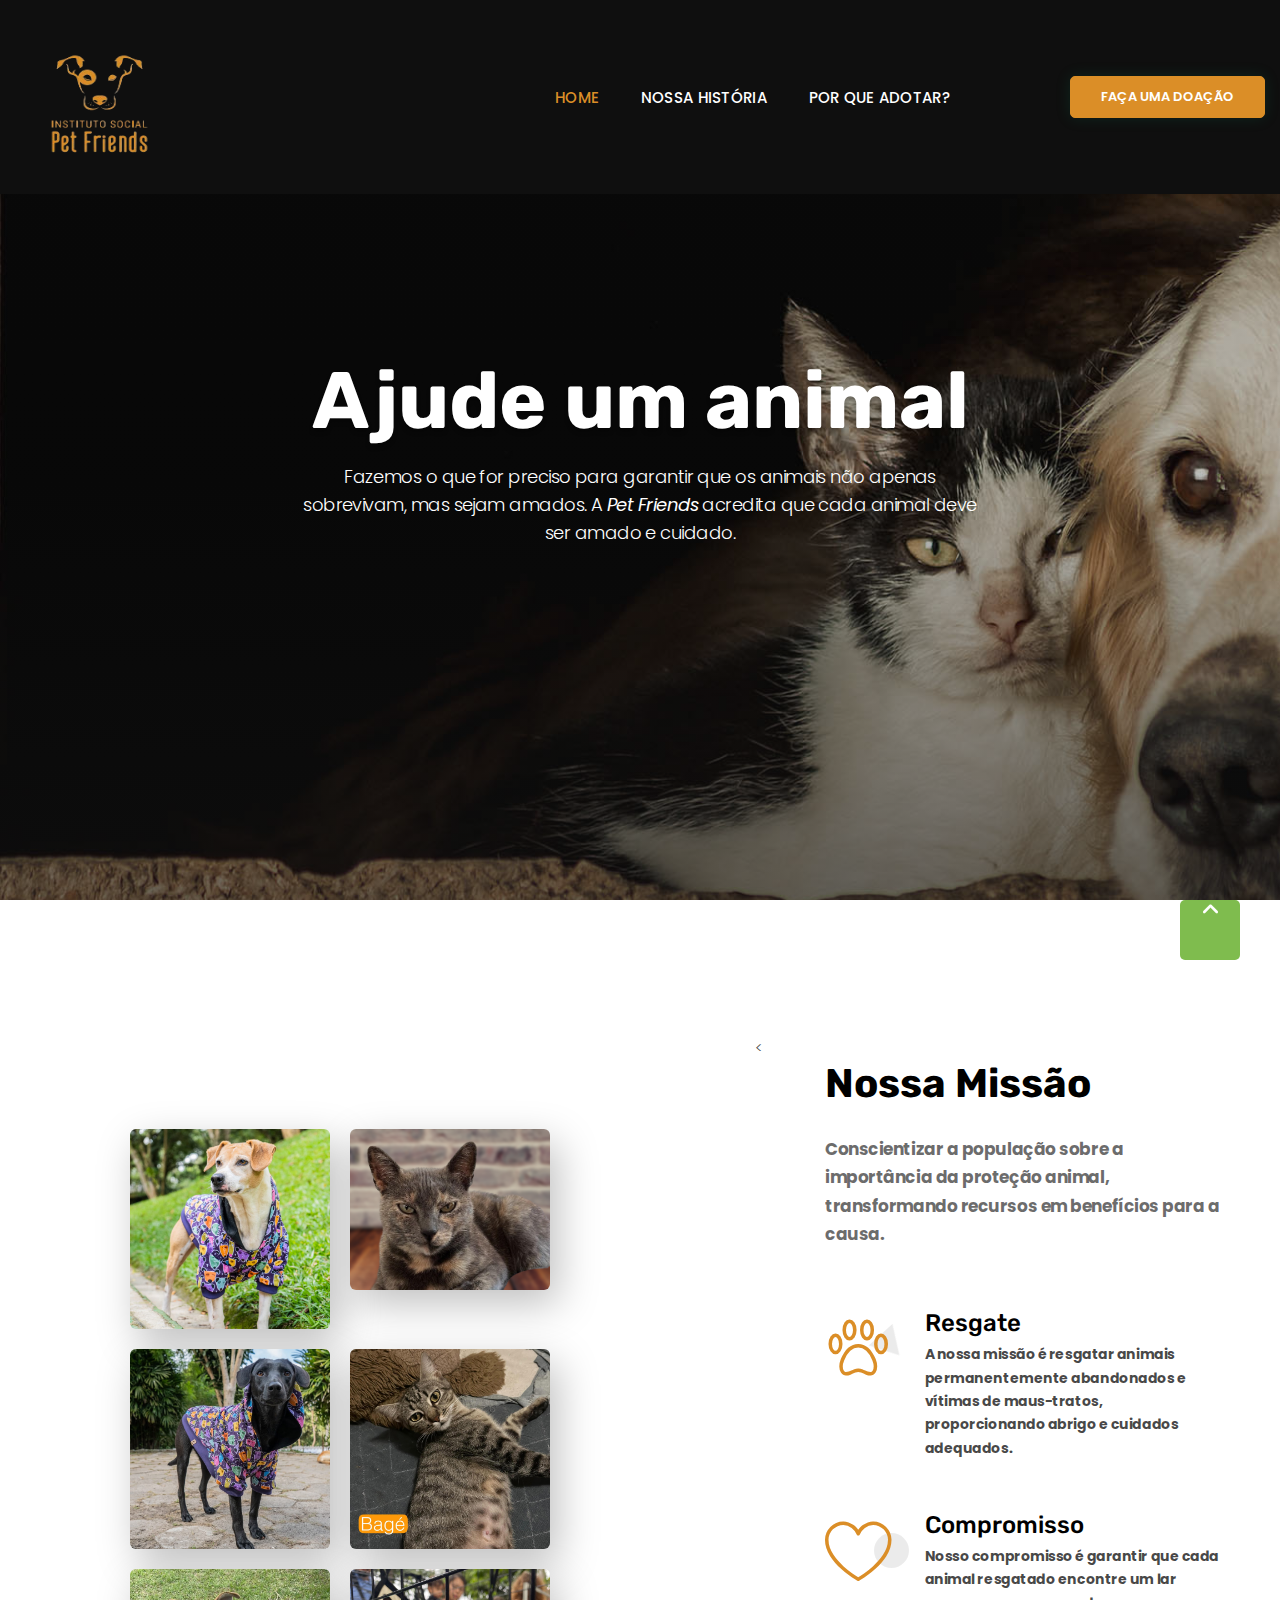
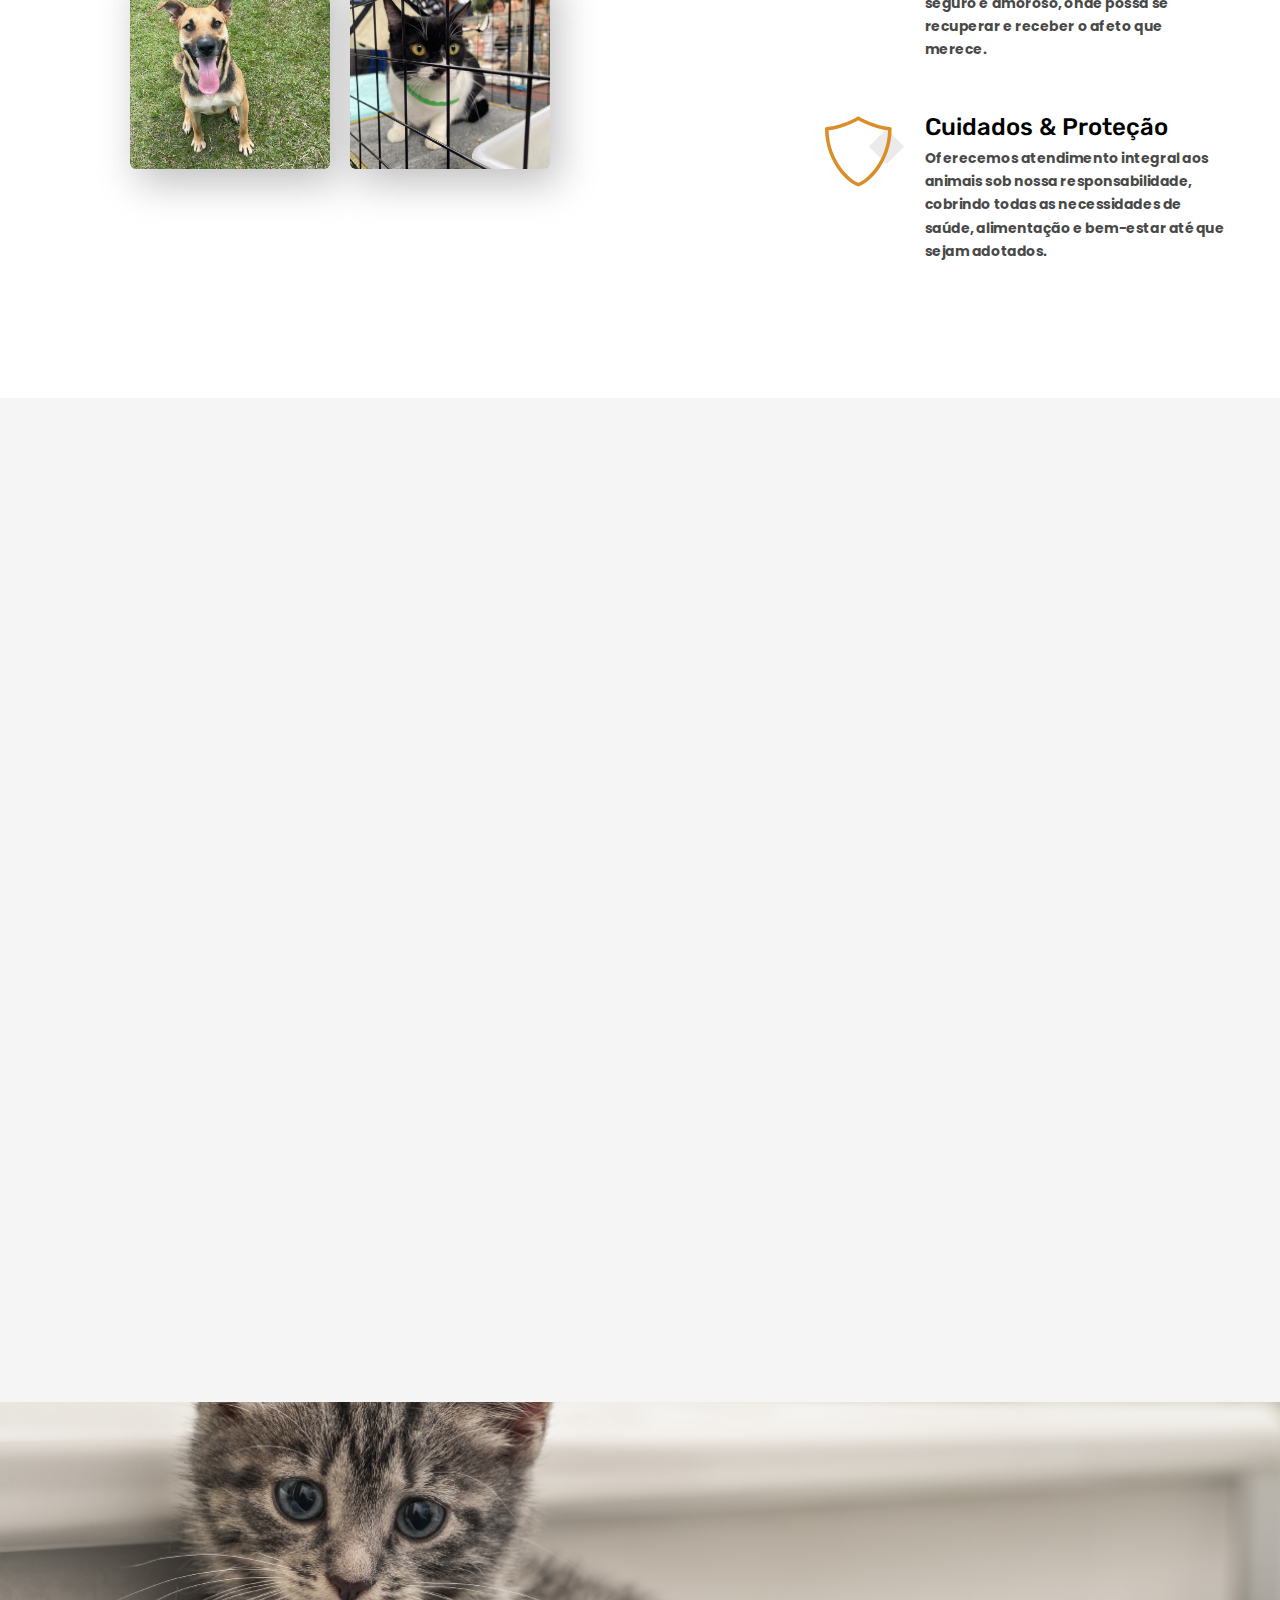
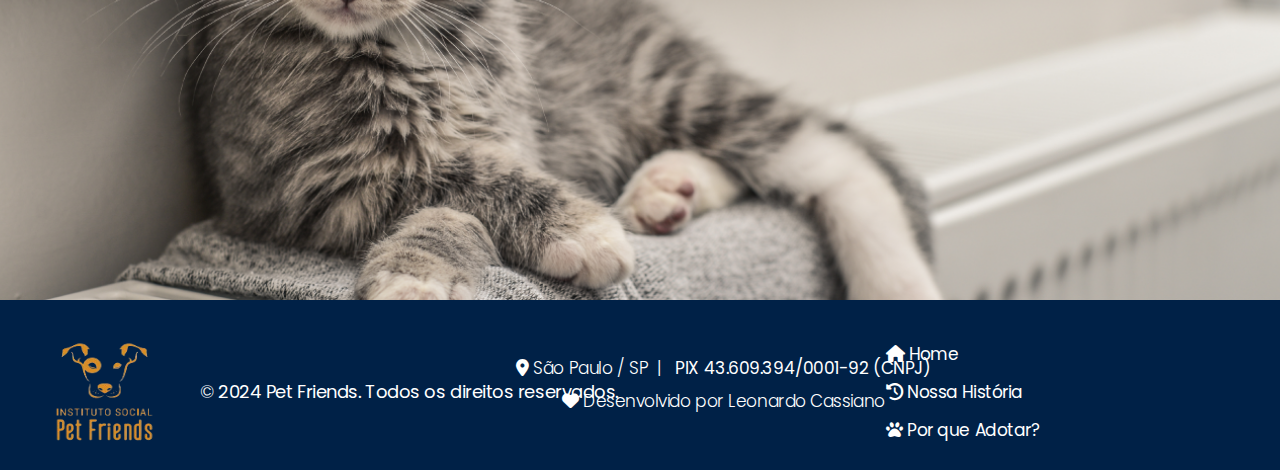
==== commit ac1b2922: "Update index.html" ====
--- a/index.html
+++ b/index.html
@@ -348,7 +348,7 @@
           <b> PIX 43.609.394/0001-92 (CNPJ)</b>
         </p>
         <p class="custom-footer-text">
-          <i class="fas fa-heart"></i> Desenvolvido com amor por
+          <i class="fas fa-heart"></i> Desenvolvido por 
           <a href="https://yleonardo99.github.io/Meu-Portfolio/" class="custom-dev-link" target="_blank">Leonardo Cassiano</a>
         </p>
       </div>
@@ -369,4 +369,4 @@
   <!-- coded by ragnar-->
 </body>
 
-</html>+</html>
